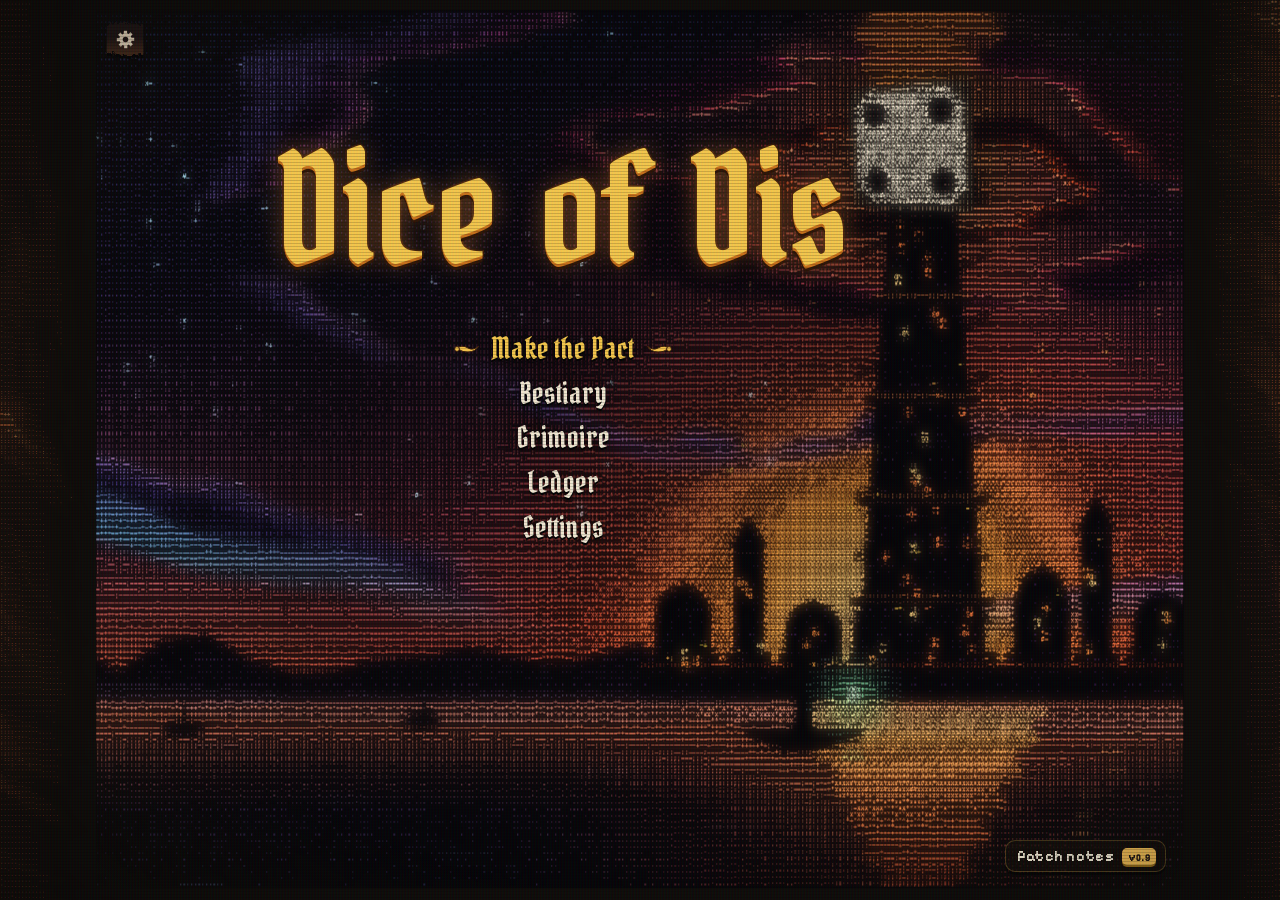
==== index.html @ bdfdaf33 "Dice of Dis 0.9.12" ====
<!doctype html>
<html lang="fr">
<head>
<meta charset="utf-8">
<meta name="viewport" content="width=device-width, initial-scale=1, viewport-fit=cover, user-scalable=no">
<title>Dice of Dis</title>
<link rel="stylesheet" href="fonts/fonts.css">
<script type="module" crossorigin>(function(){const t=document.createElement("link").relList;if(t&&t.supports&&t.supports("modulepreload"))return;for(const a of document.querySelectorAll('link[rel="modulepreload"]'))e(a);new MutationObserver(a=>{for(const i of a)if(i.type==="childList")for(const s of i.addedNodes)s.tagName==="LINK"&&s.rel==="modulepreload"&&e(s)}).observe(document,{childList:!0,subtree:!0});function o(a){const i={};return a.integrity&&(i.integrity=a.integrity),a.referrerPolicy&&(i.referrerPolicy=a.referrerPolicy),a.crossOrigin==="use-credentials"?i.credentials="include":a.crossOrigin==="anonymous"?i.credentials="omit":i.credentials="same-origin",i}function e(a){if(a.ep)return;a.ep=!0;const i=o(a);fetch(a.href,i)}})();const kWA={preteur:{circle:1,kind:"combat",unlock:{kills:{beel:1}},foe:{name:"Le Prêteur sur gages",short:"Le Prêteur",sub:"Il prête aux joueurs ruinés, à des taux d'enfer. Il n'a jamais perdu un client.",hp:150,intents:[{t:"atk",v:3,n:"Coup de registre"},{t:"steal",v:10,n:"Saisie"},{t:"atk",v:6,n:"Recouvrement"}],tint:[150,104,44],bar:{fill:"#e8b84e",glow:"rgba(232,184,78,.6)",deep:"#221606"},en:{name:"The Pawnbroker",short:"The Pawnbroker",sub:"He lends to ruined gamblers at hellish rates. He has never lost a client.",intents:["Ledger Slap","Repossession","Debt Collection"]}},taunts:{fr:{intro:["Signe ici. Et là. Et là aussi, avec ton âme.","Un petit prêt ? Les intérêts sont éternels."],idle:["*tourne les pages du registre*","Le temps, c'est de l'argent. Le tien, surtout.","Les intérêts courent. Toi, moins."],bust:["Défaut de paiement ! Délicieux.","J'inscris ça au registre. En rouge."],hit:["Mes lunettes !","Ça, je le note.","Frais de dossier !"],fear:["On peut rééchelonner !","Pas le registre !"],low:["Je t'efface ta dette ! Une partie !","Remise exceptionnelle… ?"],die:["Mon… solde…","Compte… clôturé…"],win:["Dette soldée. Âme saisie.","Un client de plus. Pour toujours."]},en:{intro:["Sign here. And here. And here too, with your soul.","A little loan? The interest is eternal."],idle:["*flips through the ledger*","Time is money. Yours, mostly.","The interest is running. You, less so."],bust:["Default! Delicious.","I'll put that in the ledger. In red."],hit:["My spectacles!","I'm writing that down.","Late fee!"],fear:["We can restructure!","Not the ledger!"],low:["I'll forgive your debt! Some of it!","Special discount…?"],die:["My… balance…","Account… closed…"],win:["Debt settled. Soul repossessed.","Another client. For life, and after."]}},beep:{f:300,type:"square",vol:.016},voice:{wave:"square",base:150,range:5,tract:1.04,len:.068,rate:.92,glide:.02,fall:.88,vol:.085,breath:.25,nasal:1.2,trem:[8,.18],room:.18,echo:.08}},fossoyeur:{circle:1,kind:"combat",unlock:{kills:{ghoul:5}},foe:{name:"Le Fossoyeur",sub:"Il creuse une tombe par joueur ruiné. Il a déjà pris tes mesures.",hp:165,intents:[{t:"atk",v:4,n:"Coup de pelle"},{t:"guard",v:22,n:"Creuse"},{t:"atk",v:7,n:"Mise en terre"}],tint:[120,80,40],bar:{fill:"#e8954a",glow:"rgba(232,149,74,.6)",deep:"#241406"},en:{name:"The Gravedigger",sub:"He digs one grave per ruined gambler. He has already taken your measurements.",intents:["Shovel Swing","Dig In","Burial"]}},taunts:{fr:{intro:["Le trou est prêt. Il est à ta taille.","*il te mesure du regard*","Encore un. J'ai les bras qui fatiguent."],idle:["*crac, crac, fait la pelle*","Je creuse en attendant. On gagnera du temps.","Six pieds. C'est la règle."],bust:["Hop, une pelletée de plus.","Tu creuses ta propre tombe. C'est gentil."],hit:["Aïe, mon dos !","Hé, j'ai d'autres tombes à finir !"],fear:["Pas la pelle !","Doucement, je suis syndiqué !"],low:["Je vais… m'allonger un peu…","Le trou… me tend les bras…"],die:["Rebouche… derrière moi…"],win:["Au fond. Bien droit.","Repose en paix. Ou pas."]},en:{intro:["The hole's ready. It's your size.","*he sizes you up*","Another one. My arms are getting tired."],idle:["*scrape, scrape, goes the shovel*","I'll dig while I wait. Saves us both time.","Six feet. That's the rule."],bust:["There we go, another shovelful.","Digging your own grave? How thoughtful."],hit:["Ow, my back!","Hey, I've got other graves to finish!"],fear:["Not the shovel!","Easy, I'm unionized!"],low:["I'll just… lie down a bit…","The hole… is calling me…"],die:["Fill it in… behind me…"],win:["Down you go. Nice and straight.","Rest in peace. Or don't."]}},beep:{f:110,type:"sawtooth",vol:.02},voice:{wave:"sawtooth",base:82,range:2,tract:.88,len:.11,rate:1.25,glide:.03,fall:.86,vol:.14,breath:.24,sub:.2,grit:1.4,room:.12}},bourreau:{circle:1,kind:"elite",unlock:{kills:{knight:2}},foe:{name:"Le Bourreau",sub:"Un seul coup, d'habitude. Pour toi, il fera une exception.",hp:277,punishBust:3,rule:"Chaque échec de ta part aiguise sa hache : +3 à tous ses coups.",intents:[{t:"atk",v:5,n:"Hache"},{t:"guard",v:30,n:"Aiguise"},{t:"atk",v:9,n:"Décapitation"}],tint:[150,40,30],bar:{fill:"#d6d0cc",glow:"rgba(214,208,204,.55)",deep:"#1e1214"},en:{name:"The Executioner",sub:"Just one stroke, usually. For you, he'll make an exception.",rule:"Every bust sharpens his axe: +3 to all his hits.",intents:["Axe","Whet","Beheading"]}},taunts:{fr:{intro:["Pose ta tête là. Ce ne sera pas long.","*il passe le pouce sur le fil de la hache*"],idle:["*il fait tourner sa hache*","La foule s'impatiente.","Rien de personnel. C'est le métier."],bust:["*shhhk… shhhk… il aiguise*","Merci. Elle coupait mal.","Encore une erreur. Encore un coup de pierre."],hit:["Hm.","J'ai connu des condamnés plus polis."],fear:["…!","La foule regarde. Je ne recule pas."],low:["Le billot… a l'air confortable…","Un dernier vœu ? Le mien ?"],die:["La foule… applaudit… ?"],win:["Suivant.","La tête, je la garde."]},en:{intro:["Put your head there. This won't take long.","*he runs a thumb along the edge of the axe*"],idle:["*he twirls his axe*","The crowd grows restless.","Nothing personal. It's the job."],bust:["*shhhk… shhhk… he whets the blade*","Thanks. It was getting dull.","Another mistake. Another stroke of the stone."],hit:["Hm.","I've had politer convicts."],fear:["…!","The crowd is watching. I don't back down."],low:["The block… looks comfortable…","A last wish? Mine?"],die:["Does the crowd… applaud…?"],win:["Next.","I'll keep the head."]}},beep:{f:80,type:"square",vol:.016},voice:{wave:"sawtooth",base:70,range:1,tract:.82,len:.12,rate:1.3,glide:.02,fall:.88,vol:.13,breath:.2,sub:.4,muffle:1100,grit:1.8,room:.2}},dame:{circle:1,kind:"boss",unlock:{kills:{beel:2}},foe:{name:"La Dame de pique",short:"La Dame",sub:"Elle connaissait le secret des trois cartes. Un joueur l'a fait mourir de peur pour l'avoir. Elle te le soufflera volontiers.",hp:560,whisper:!0,rule:"Avant chacun de tes tours, elle te souffle une face. Deux fois, elle dit vrai : ces dés marquent seuls. La troisième, elle ment : ni l'As ni le Cinq ne marquent plus seuls.",intents:[{t:"atk",v:3,n:"Coup d'éventail"},{t:"guard",v:22,n:"Révérence"},{t:"atk",v:5,n:"Main de la morte"},{t:"atk",v:8,n:"Pique !"}],tint:[110,90,150],bar:{fill:"#cbb8f0",glow:"rgba(203,184,240,.6)",deep:"#140c22"},en:{name:"The Queen of Spades",short:"The Queen",sub:"She knew the secret of the three cards. A gambler frightened her to death to get it. She'll gladly whisper it to you.",rule:"Before each of your turns, she whispers a face. Twice she tells the truth: those dice score alone. The third time she lies: neither Aces nor Fives score alone any more.",intents:["Fan Slap","Curtsy","Dead Woman's Hand","Spades!"]}},taunts:{fr:{intro:["Trois, sept, as. Tu veux le secret ? Approche…","*elle t'observe par-dessus son éventail*","Un joueur ? Charmant. Le dernier est mort fou."],idle:["*l'éventail s'ouvre, se referme*","*elle te fait un clin d'œil*","Il tremblait comme toi, le petit Hermann.","*la poudre de sa perruque tombe en neige*"],bust:["Oh. Tu m'as crue ?","On mise tout sur l'as… et c'est la dame qui sort.","Ruiné. Comme il se doit."],hit:["Mes dentelles !","Malappris !","On ne frappe pas une comtesse !"],fear:["Ce n'était pas dans le secret, ça !","Je… je te donne la troisième carte !"],low:["Il m'a fait peur, lui aussi… j'en suis morte…","La partie… n'est pas finie…"],die:["Trois… sept… dame…","*la carte retombe, face cachée*"],win:["*elle te fait un clin d'œil*","Ruiné. Je garde ton âme dans ma manche."]},en:{intro:["Three, seven, ace. Want the secret? Come closer…","*she watches you over her fan*","A gambler? Charming. The last one died mad."],idle:["*the fan opens, then closes*","*she winks at you*","He trembled just like you, little Hermann.","*powder snows down from her wig*"],bust:["Oh. You believed me?","You bet it all on the ace… and the queen turns up.","Ruined. As it should be."],hit:["My lace!","Ill-bred boor!","One does not strike a countess!"],fear:["That wasn't part of the secret!","I… I'll give you the third card!"],low:["He frightened me too… it killed me…","The game… isn't over…"],die:["Three… seven… queen…","*the card falls, face down*"],win:["*she winks at you*","Ruined. I'll keep your soul up my sleeve."]}},beep:{f:520,type:"triangle",vol:.018},voice:{wave:"triangle",base:205,range:6,tract:1.16,len:.1,rate:1.12,glide:.06,fall:.84,vol:.1,breath:.5,vib:[5.6,.03],room:.42,echo:.18}},corb_freux:{circle:1,kind:"member",foe:{member:!0,name:"Le Freux",short:"Freux",sub:"Il picore les yeux des pendus, un à un. Il a gardé les tiens pour la fin.",hp:40,intents:[{t:"atk",v:2,n:"Coup de bec"},{t:"atk",v:1,hits:3,n:"Picore"},{t:"guard",v:5,n:"Plumes hérissées"}],onAllyDeath:{rage:1},tint:[70,90,120],bar:{fill:"#8aa4c8",glow:"rgba(138,164,200,.6)",deep:"#0a0e18"},en:{name:"The Rook",short:"Rook",sub:"He pecks out the eyes of the hanged, one by one. He saved yours for last.",intents:["Peck","Pecking","Ruffled Feathers"]}},taunts:{fr:{intro:["*croa* Les yeux d'abord.","Un œil. Puis l'autre."],idle:["*penche la tête*","*tape du bec sur la pierre*"],bust:["*croasse de rire*"],hit:["Croâ !","Mes plumes !"],die:["Croa…"],win:["Les yeux d'abord."]},en:{intro:["*caw* The eyes first.","One eye. Then the other."],idle:["*tilts its head*","*taps its beak on the stone*"],bust:["*cackles*"],hit:["Caw!","My feathers!"],die:["Caw…"],win:["The eyes first."]}},beep:{f:420,type:"sawtooth",vol:.016},voice:{wave:"sawtooth",base:330,range:6,tract:1.2,len:.05,rate:1.4,glide:.08,fall:.7,vol:.07,breath:.25,grit:1.4,room:.25}},corb_grand:{circle:1,kind:"member",foe:{member:!0,name:"Le Grand Corbeau",short:"Corbeau",sub:"Le doyen de la volée, perché sur la croix d'un joueur. Quand il croasse, les autres frappent plus fort.",hp:52,intents:[{t:"rally",v:1,n:"Croassement"},{t:"atk",v:4,n:"Serres"},{t:"atk",v:3,n:"Œil pour œil"}],onAllyDeath:{rage:1},tint:[110,80,150],bar:{fill:"#b48ad8",glow:"rgba(180,138,216,.6)",deep:"#120a1c"},en:{name:"The Great Raven",short:"Raven",sub:"The elder of the flock, perched on a gambler's cross. When he caws, the others strike harder.",intents:["Caw","Talons","An Eye for an Eye"]}},taunts:{fr:{intro:["Jamais plus.","*croasse* Encore un joueur. Encore deux yeux."],idle:["*lisse ses plumes*","Jamais plus."],bust:["Jamais plus, joueur."],hit:["Jamais plus !","*hérisse ses plumes*"],fear:["*croasse, inquiet*"],low:["La volée… la volée…"],die:["Jamais… plus…"],win:["Jamais plus."]},en:{intro:["Nevermore.","*caws* Another gambler. Two more eyes."],idle:["*preens its feathers*","Nevermore."],bust:["Nevermore, gambler."],hit:["Nevermore!","*bristles*"],fear:["*caws, uneasy*"],low:["The flock… the flock…"],die:["Never… more…"],win:["Nevermore."]}},beep:{f:260,type:"sawtooth",vol:.018},voice:{wave:"sawtooth",base:180,range:4,tract:.95,len:.11,rate:.9,glide:.04,fall:.82,vol:.09,breath:.3,grit:1.2,room:.4,echo:.2}},corb_pie:{circle:1,kind:"member",foe:{member:!0,name:"La Pie voleuse",short:"Pie",sub:"Elle vole tout ce qui brille. Tes oboles brillent.",hp:32,intents:[{t:"steal",v:6,n:"Larcin"},{t:"atk",v:2,n:"Pique"},{t:"guard",v:4,n:"Envol"}],onAllyDeath:{rage:1},tint:[60,140,150],bar:{fill:"#6ad0d8",glow:"rgba(106,208,216,.6)",deep:"#06161a"},en:{name:"The Thieving Magpie",short:"Magpie",sub:"She steals anything that shines. Your obols shine.",intents:["Pilfer","Jab","Take Wing"]}},taunts:{fr:{intro:["Ça brille, ça brille !","*jacasse* Tes oboles, tes oboles !"],idle:["*fait cliqueter une obole dans son bec*"],bust:["*jacasse de joie*"],hit:["Ma pièce !","*jacasse*"],die:["…ça brillait…"],win:["Tout ce qui brille !"]},en:{intro:["Shiny, shiny!","*chatters* Your obols, your obols!"],idle:["*rattles an obol in her beak*"],bust:["*chatters with glee*"],hit:["My coin!","*chatters*"],die:["…it was so shiny…"],win:["Everything that shines!"]}},beep:{f:560,type:"square",vol:.014},voice:{wave:"square",base:420,range:9,tract:1.3,len:.04,rate:1.8,glide:.1,fall:.75,vol:.06,breath:.15,room:.2}},corbeaux:{circle:1,kind:"combat",foe:{name:"Les Corbeaux du gibet",short:"Corbeaux",sub:"La volée qui a mangé les yeux du Pendu. Elle a encore faim.",squad:["corb_freux","corb_grand","corb_pie"],rule:"Quand un corbeau tombe, les autres prennent +1 de force.",tint:[90,90,130],bar:{fill:"#b48ad8",glow:"rgba(180,138,216,.6)",deep:"#120a1c"},en:{name:"The Gallows Crows",short:"Crows",sub:"The flock that ate the Hanged Man's eyes. It is still hungry.",rule:"When a crow falls, the others gain +1 strength."}}},det_sonneur:{circle:1,kind:"member",foe:{member:!0,name:"Le Sonneur de glas",short:"Sonneur",sub:"Il sonne pour les joueurs qu'on enterre. Ils ne restent jamais longtemps sous terre.",hp:58,intents:[{t:"raise",n:"Glas"},{t:"guardall",v:5,n:"Bourdon"},{t:"atk",v:3,n:"Coup de battant"}],tint:[150,120,90],bar:{fill:"#c8a46a",glow:"rgba(200,164,106,.6)",deep:"#1a1208"},en:{name:"The Knell-Ringer",short:"Ringer",sub:"He tolls for the gamblers they bury. They never stay underground for long.",intents:["Knell","Drone","Clapper Blow"]}},taunts:{fr:{intro:["*dong…* Un de plus pour la terre.","Écoute. C'est pour toi qu'il sonne."],idle:["*le battant oscille*","Dong… dong…"],bust:["*sonne à toute volée*"],hit:["Ma cloche !","Le glas ne se tait pas !"],fear:["La corde… la corde casse…"],low:["Encore un coup… un dernier…"],die:["Le… dernier… glas…"],win:["Dong. Dong. Dong."]},en:{intro:["*dong…* One more for the earth.","Listen. It tolls for you."],idle:["*the clapper swings*","Dong… dong…"],bust:["*rings with all his might*"],hit:["My bell!","The knell won't be silenced!"],fear:["The rope… the rope is fraying…"],low:["One more toll… just one…"],die:["The… last… knell…"],win:["Dong. Dong. Dong."]}},beep:{f:140,type:"triangle",vol:.02},voice:{wave:"triangle",base:96,range:2,tract:.88,len:.14,rate:.85,glide:.02,fall:.9,vol:.12,breath:.25,room:.5,echo:.3}},det_joueur:{circle:1,kind:"member",foe:{member:!0,name:"Le Joueur déterré",short:"Déterré",sub:"Un squelette en haut-de-forme qui a misé sa tombe. Il l'a perdue aussi.",hp:30,rise:!0,intents:[{t:"atk",v:3,n:"Griffes d'os"},{t:"atk",v:1,hits:3,n:"Rafle"},{t:"guard",v:4,n:"Se recroqueville"}],tint:[190,180,150],bar:{fill:"#d8ccaa",glow:"rgba(216,204,170,.55)",deep:"#16130c"},en:{name:"The Unburied Gambler",short:"Unburied",sub:"A skeleton in a top hat who bet his grave. He lost that too.",intents:["Bone Claws","Sweep","Curls Up"]}},taunts:{fr:{intro:["*clac clac* Une dernière partie ?","J'avais une bonne main. J'ai encore les os."],idle:["*ses mâchoires claquent*"],bust:["*claque des dents, ravi*"],hit:["Mes côtes !","*os qui craquent*"],die:["*s'effondre en tas d'os*"],win:["Couche-toi. La terre est meuble."]},en:{intro:["*clack clack* One last game?","I had a good hand. I still have the bones."],idle:["*its jaw clacks*"],bust:["*chatters with glee*"],hit:["My ribs!","*bones crack*"],die:["*collapses into a heap of bones*"],win:["Lie down. The earth is soft."]}},beep:{f:330,type:"square",vol:.014},voice:{wave:"square",base:210,range:7,tract:1.15,len:.05,rate:1.3,glide:.05,fall:.8,vol:.065,breath:.2,grit:1.2,room:.3}},det_joueuse:{circle:1,kind:"member",foe:{member:!0,name:"La Joueuse déterrée",short:"Déterrée",sub:"Ses bagues ont tenu plus longtemps que sa chair. Elle joue encore avec.",hp:30,rise:!0,intents:[{t:"atk",v:2,n:"Gifle baguée"},{t:"guard",v:4,n:"Voile de deuil"},{t:"atk",v:4,n:"Étreinte"}],tint:[170,150,170],bar:{fill:"#c8b0c8",glow:"rgba(200,176,200,.55)",deep:"#160c16"},en:{name:"The Unburied Lady",short:"Unburied",sub:"Her rings outlasted her flesh. She still plays with them.",intents:["Ringed Slap","Mourning Veil","Embrace"]}},taunts:{fr:{intro:["Tu danses ? Moi, je ne m'arrête plus.","*ses bagues tintent sur ses phalanges*"],idle:["*fait tourner une bague sur un doigt d'os*"],bust:["*rit en silence*"],hit:["Ma robe !","*cliquetis d'os*"],die:["*ses bagues roulent dans la boue*"],win:["Reste. On sera bien, sous terre."]},en:{intro:["Care to dance? I never stop now.","*her rings jingle on her knuckles*"],idle:["*spins a ring on a finger bone*"],bust:["*laughs without a sound*"],hit:["My dress!","*bones rattle*"],die:["*her rings roll into the mud*"],win:["Stay. It's nice, underground."]}},beep:{f:460,type:"triangle",vol:.014},voice:{wave:"triangle",base:300,range:7,tract:1.25,len:.06,rate:1.15,glide:.06,fall:.82,vol:.07,breath:.4,room:.35}},deterres:{circle:1,kind:"combat",foe:{name:"Le Sonneur et les Déterrés",short:"Déterrés",sub:"Le sonneur de la chapelle, et deux joueurs ruinés qu'il ne laisse pas dormir.",squad:["det_joueur","det_sonneur","det_joueuse"],rule:"Glas : quand le Sonneur sonne, les Déterrés tombés se relèvent avec la moitié de leur vie. Abats le Sonneur d'abord.",tint:[150,130,100],bar:{fill:"#c8a46a",glow:"rgba(200,164,106,.6)",deep:"#1a1208"},en:{name:"The Ringer and the Unburied",short:"Unburied",sub:"The chapel's bell-ringer, and two ruined gamblers he won't let sleep.",rule:"Knell: when the Ringer tolls, fallen Unburied rise again with half their life. Take down the Ringer first."}}},pl_ainee:{circle:1,kind:"member",foe:{member:!0,name:"L'Aînée",short:"Aînée",sub:"Elle porte la lanterne qui guide les noyés. Elle ne guide plus que vers le fond.",hp:44,intents:[{t:"atk",v:2,choir:!0,n:"Complainte"},{t:"guardall",v:4,n:"Linceul"},{t:"atk",v:4,n:"Lanterne noyée"}],onAllyDeath:{rage:1,heal:.3},tint:[120,170,200],bar:{fill:"#8ac8e8",glow:"rgba(138,200,232,.6)",deep:"#06121a"},en:{name:"The Eldest",short:"Eldest",sub:"She carries the lantern that guides the drowned. Now it only guides them down.",intents:["Lament","Shroud","Drowned Lantern"]}},taunts:{fr:{intro:["Pleurez avec nous, mes sœurs.","*sa lanterne vacille sous l'eau*"],idle:["*fredonne une berceuse noyée*"],bust:["*un sanglot qui ressemble à un rire*"],hit:["Ma lanterne !","*un cri sous l'eau*"],fear:["Mes sœurs… restez…"],die:["La lumière… s'éteint…"],win:["Viens au fond. Il fait doux."]},en:{intro:["Weep with us, my sisters.","*her lantern flickers underwater*"],idle:["*hums a drowned lullaby*"],bust:["*a sob that sounds like laughter*"],hit:["My lantern!","*a scream underwater*"],fear:["My sisters… stay…"],die:["The light… goes out…"],win:["Come down. It's gentle there."]}},beep:{f:380,type:"sine",vol:.016},voice:{wave:"sine",base:230,range:6,tract:1.15,len:.12,rate:.9,glide:.08,fall:.86,vol:.09,breath:.45,vib:[5,.04],room:.5,echo:.3}},pl_muette:{circle:1,kind:"member",foe:{member:!0,name:"La Muette",short:"Muette",sub:"On lui a cousu la bouche pour qu'elle cesse de pleurer. Ses larmes ont trouvé un autre chemin.",hp:40,intents:[{t:"atk",v:2,choir:!0,n:"Complainte"},{t:"heal",v:8,n:"Larmes"},{t:"atk",v:3,n:"Fil de larmes"}],onAllyDeath:{rage:1,heal:.3},tint:[150,150,190],bar:{fill:"#a8a8e0",glow:"rgba(168,168,224,.6)",deep:"#0a0a1a"},en:{name:"The Mute",short:"Mute",sub:"They sewed her mouth shut so she would stop weeping. Her tears found another way.",intents:["Lament","Tears","Thread of Tears"]}},taunts:{fr:{intro:["*mmh… mmh…*","*ses larmes coulent le long des fils*"],idle:["*tire sur les fils de sa bouche*"],bust:["*hoche la tête, lentement*"],hit:["*un gémissement étouffé*"],die:["*les fils se défont*"],win:["*un sourire, enfin*"]},en:{intro:["*mmh… mmh…*","*her tears run down the stitches*"],idle:["*tugs at the stitches on her mouth*"],bust:["*nods, slowly*"],hit:["*a muffled moan*"],die:["*the stitches come undone*"],win:["*a smile, at last*"]}},beep:{f:300,type:"sine",vol:.012},voice:{wave:"sine",base:190,range:3,tract:.9,len:.14,rate:.8,glide:.04,fall:.9,vol:.07,breath:.6,muffle:700,room:.45,echo:.25}},pl_petite:{circle:1,kind:"member",foe:{member:!0,name:"La Petite",short:"Petite",sub:"La plus jeune. Elle serre contre elle le dé de son père, celui qui les a toutes noyées.",hp:34,intents:[{t:"atk",v:2,choir:!0,n:"Complainte"},{t:"atk",v:2,n:"Caprice"},{t:"rally",v:1,n:"Sanglots"}],onAllyDeath:{rage:1,heal:.3},tint:[190,160,170],bar:{fill:"#e8b8c8",glow:"rgba(232,184,200,.6)",deep:"#1a0c10"},en:{name:"The Little One",short:"Little",sub:"The youngest. She clutches her father's die, the one that drowned them all.",intents:["Lament","Tantrum","Sobs"]}},taunts:{fr:{intro:["Tu as vu mon papa ? Il jouait aux dés.","*serre son dé contre elle*"],idle:["*renifle*","*chantonne une comptine*"],bust:["*rit comme une enfant*"],hit:["Aïe !","Méchant !"],fear:["Je veux mes sœurs…"],die:["Papa… ?"],win:["Tu restes jouer avec nous ?"]},en:{intro:["Have you seen my papa? He played dice.","*clutches her die*"],idle:["*sniffles*","*hums a nursery rhyme*"],bust:["*laughs like a child*"],hit:["Ow!","Meanie!"],fear:["I want my sisters…"],die:["Papa…?"],win:["Will you stay and play with us?"]}},beep:{f:620,type:"sine",vol:.014},voice:{wave:"sine",base:380,range:10,tract:1.35,len:.07,rate:1.1,glide:.1,fall:.8,vol:.075,breath:.35,room:.45,echo:.25}},pleureuses:{circle:1,kind:"combat",foe:{name:"Les Pleureuses",short:"Pleureuses",sub:"Trois sœurs noyées par la dette de leur père. Elles pleurent tous ceux qui passent, et les retiennent.",squad:["pl_ainee","pl_muette","pl_petite"],rule:"Complainte : elles frappent d'autant plus fort qu'elles sont nombreuses. Larmes : quand une sœur tombe, les autres se soignent de 30 % et prennent +1 de force.",tint:[130,160,200],bar:{fill:"#8ac8e8",glow:"rgba(138,200,232,.6)",deep:"#06121a"},en:{name:"The Weepers",short:"Weepers",sub:"Three sisters drowned by their father's debt. They weep for all who pass, and keep them.",rule:"Lament: the more of them stand, the harder they strike. Tears: when a sister falls, the others heal 30% and gain +1 strength."}}},tb_baron:{circle:1,kind:"member",foe:{member:!0,name:"Le Baron ruiné",short:"Baron",sub:"Il a misé son château, son titre, sa femme. Il lui reste son monocle et sa montre arrêtée.",hp:42,bets:!0,intents:[{t:"atk",v:4,n:"Canne à pommeau"},{t:"guard",v:5,n:"Morgue"},{t:"atk",v:3,n:"Soufflet"}],tint:[200,170,110],bar:{fill:"#e0c070",glow:"rgba(224,192,112,.6)",deep:"#1a1406"},en:{name:"The Ruined Baron",short:"Baron",sub:"He bet his castle, his title, his wife. He has his monocle left, and his stopped watch.",intents:["Knobbed Cane","Disdain","Slap"]}},taunts:{fr:{intro:["Messieurs, faites vos jeux. Et toi aussi, manant.","Je mise sur… *ajuste son monocle*"],idle:["*remonte une montre qui ne marche plus*"],bust:["Ha ! La roture perd toujours."],hit:["Mon monocle !","Insolent !"],fear:["Je… je suis solvable !"],die:["Ma… dernière… mise…"],win:["La maison, c'est moi."]},en:{intro:["Gentlemen, place your bets. You too, peasant.","I bet on… *adjusts his monocle*"],idle:["*winds a watch that no longer works*"],bust:["Ha! Commoners always lose."],hit:["My monocle!","Insolent!"],fear:["I… I am solvent!"],die:["My… last… bet…"],win:["I am the house."]}},beep:{f:200,type:"sawtooth",vol:.016},voice:{wave:"sawtooth",base:135,range:6,tract:1.05,len:.09,rate:1,glide:.04,fall:.85,vol:.09,breath:.25,room:.35,echo:.15}},tb_veuve:{circle:1,kind:"member",foe:{member:!0,name:"La Veuve noire",short:"Veuve",sub:"Elle a enterré trois maris et leur fortune. Elle joue avec leurs alliances.",hp:40,bets:!0,intents:[{t:"steal",v:6,n:"Rafle les mises"},{t:"atk",v:3,n:"Aiguille de chapeau"},{t:"guard",v:4,n:"Éventail"}],tint:[140,90,150],bar:{fill:"#b07ac8",glow:"rgba(176,122,200,.6)",deep:"#140818"},en:{name:"The Black Widow",short:"Widow",sub:"She buried three husbands and their fortunes. She plays with their wedding rings.",intents:["Sweeps the Pot","Hatpin","Fan"]}},taunts:{fr:{intro:["Encore un joueur. Encore une alliance pour ma collection.","*bat les cartes d'une main gantée*"],idle:["*fait tinter trois alliances*"],bust:["Quel dommage. Pour toi."],hit:["Mon voile !","Goujat !"],die:["Enterrez-moi… avec mes gains…"],win:["Je porterai ton deuil. Une heure."]},en:{intro:["Another gambler. Another ring for my collection.","*shuffles with a gloved hand*"],idle:["*jingles three wedding rings*"],bust:["What a pity. For you."],hit:["My veil!","Cad!"],die:["Bury me… with my winnings…"],win:["I shall mourn you. For an hour."]}},beep:{f:420,type:"triangle",vol:.015},voice:{wave:"triangle",base:220,range:5,tract:1.1,len:.1,rate:.95,glide:.05,fall:.85,vol:.085,breath:.4,room:.3,echo:.12}},tb_gamin:{circle:1,kind:"member",foe:{member:!0,name:"Le Gamin des tripots",short:"Gamin",sub:"Il a joué sa première partie à neuf ans. Et sa dernière à seize.",hp:34,bets:!0,intents:[{t:"atk",v:2,n:"Coup en douce"},{t:"atk",v:1,hits:2,n:"Croc-en-jambe"},{t:"rally",v:1,n:"Double ou rien !"}],tint:[180,130,90],bar:{fill:"#e09a5a",glow:"rgba(224,154,90,.6)",deep:"#1a0e06"},en:{name:"The Gutter Kid",short:"Kid",sub:"He played his first game at nine. And his last at sixteen.",intents:["Cheap Shot","Trip","Double or Nothing!"]}},taunts:{fr:{intro:["Double ou rien, l'ancien ?","*fait rouler un dé sur ses phalanges*"],idle:["*siffle*","*retourne ses poches vides*"],bust:["Ha ! T'es nul !"],hit:["Hé !","Triche !"],fear:["J'ai rien ! J'ai rien, j'te dis !"],die:["J'avais… la main…"],win:["Facile."]},en:{intro:["Double or nothing, old man?","*rolls a die across his knuckles*"],idle:["*whistles*","*turns out his empty pockets*"],bust:["Ha! You suck!"],hit:["Hey!","Cheater!"],fear:["I got nothing! Nothing, I swear!"],die:["I had… the hand…"],win:["Easy."]}},beep:{f:520,type:"square",vol:.014},voice:{wave:"square",base:260,range:9,tract:1.25,len:.05,rate:1.4,glide:.08,fall:.8,vol:.065,breath:.15,room:.25}},tablee:{circle:1,kind:"combat",foe:{name:"La Tablée des Ruinés",short:"Tablée",sub:"Trois joueurs morts qui jouent encore leur dernière partie, entre les tombes. Ils t'ont gardé une place.",squad:["tb_baron","tb_veuve","tb_gamin"],rule:"Mise : avant chacun de tes tours, chacun mise sur une face. Encaisse avec sa face : il perd sa mise et passe son tour. Sinon il gagne : +1 de force.",tint:[180,140,100],bar:{fill:"#e0c070",glow:"rgba(224,192,112,.6)",deep:"#1a1406"},en:{name:"The Table of the Ruined",short:"Table",sub:"Three dead gamblers still playing their last game among the graves. They saved you a seat.",rule:"Bet: before each of your turns, each one bets on a face. Bank with his face: he loses his bet and skips his turn. Otherwise he wins: +1 strength."}}}},uWA={cupidon:{circle:2,kind:"combat",unlock:{kills:{minos:1}},foe:{name:"Le Cupidon déchu",sub:"Ses flèches rendaient amoureux. Depuis sa chute, elles rendent malade.",hp:201,intents:[{t:"atk",v:3,n:"Flèche"},{t:"atk",v:4,venom:2,n:"Flèche empoisonnée"},{t:"atk",v:6,n:"Coup d'aile"}],tint:[150,120,140],bar:{fill:"#e0a8c4",glow:"rgba(224,168,196,.6)",deep:"#24141e"},en:{name:"The Fallen Cupid",sub:"His arrows used to make you fall in love. Since his fall, they just make you sick.",intents:["Arrow","Poisoned Arrow","Wing Slap"]}},taunts:{fr:{intro:["Encore un cœur à percer. Quelle corvée.","L'amour ? J'ai arrêté. Maintenant, je vise."],idle:["*bâille et bande son arc*","Dépêche. J'ai d'autres cœurs à crever."],bust:["Raté. Comme toutes tes histoires d'amour.","Ha. Je vise mieux que ça, ivre mort."],hit:["Aïe ! Mes plumes !","Hé, je suis un ange ! Enfin… j'étais."],fear:["Pas l'auréole !","Je suis un symbole ! On ne frappe pas un symbole !"],low:["D'accord, d'accord… je te trouve quelqu'un.","Une flèche gratuite, et on oublie ?"],die:["Enfin… la retraite…"],win:["Touché. En plein cœur. Comme d'habitude."]},en:{intro:["Another heart to pierce. What a chore.","Love? I quit. Now I just aim."],idle:["*yawns and draws his bow*","Hurry up. I've got other hearts to burst."],bust:["Missed. Like all your love affairs.","Ha. I aim better than that blind drunk."],hit:["Ow! My feathers!","Hey, I'm an angel! Well… I was."],fear:["Not the halo!","I'm a symbol! You can't hit a symbol!"],low:["Fine, fine… I'll find you someone.","One free arrow and we call it even?"],die:["Retirement… at last…"],win:["Bullseye. Right in the heart. As usual."]}},beep:{f:520,type:"triangle",vol:.026},voice:{wave:"triangle",base:236,range:3,tract:1.2,len:.085,rate:1.12,glide:.04,fall:.82,vol:.17,breath:.22,nasal:.6,grit:1.3,room:.16}},tourbillon:{circle:2,kind:"combat",unlock:{kills:{sirene:4}},foe:{name:"Le Tourbillon d'âmes",sub:"Mille amants emportés par le vent. Ils tournent ensemble, et il reste de la place.",hp:218,intents:[{t:"atk",v:3,wild:!0,n:"Rafale"},{t:"guard",v:24,n:"Tournoie"},{t:"atk",v:8,wild:!0,n:"Emporte"}],tint:[130,110,190],bar:{fill:"#a8b4ff",glow:"rgba(168,180,255,.6)",deep:"#12142e"},en:{name:"The Soul Whirlwind",sub:"A thousand lovers swept up by the wind. They spin together, and there's room for one more.",intents:["Gust","Spin","Carry Off"]}},taunts:{fr:{intro:["*mille voix hurlent en même temps*","Viens tourner avec nous. On ne s'arrête jamais."],idle:["*hoooouuuu…*","On tourne, on tourne… tu as le vertige ?"],bust:["Ha ! Il perd pied !","Le vent tourne. Contre toi."],hit:["*un visage se disperse en hurlant*","Aïe ! Aïe ! Aïe ! Aïe !"],fear:["Ne nous sépare pas !"],low:["On s'essouffle…","Le vent… retombe…"],die:["Enfin… immobiles…"],win:["Un de plus dans la ronde !"]},en:{intro:["*a thousand voices howl at once*","Come spin with us. We never stop."],idle:["*hoooooo…*","Round and round… feeling dizzy yet?"],bust:["Ha! He's losing his footing!","The wind has turned. Against you."],hit:["*a face scatters, screaming*","Ow! Ow! Ow! Ow!"],fear:["Don't tear us apart!"],low:["We're running out of breath…","The wind… is dying down…"],die:["Still… at last…"],win:["One more for the merry-go-round!"]}},beep:{f:260,type:"sine",vol:.03},voice:{wave:"sawtooth",base:150,range:5,tract:1.04,len:.11,rate:1.15,glide:.09,fall:.86,vol:.085,breath:.6,tone:.55,heads:[4.9,-7.1,12.3],vib:[5.5,.03],room:.3,echo:.22}},cleopatre:{circle:2,kind:"elite",unlock:{kills:{amants:2}},foe:{name:"Cléopâtre",sub:"Reine du Nil. Son dernier amant avait des écailles.",hp:441,rule:"L'aspic : chacun de ses coups t'empoisonne.",intents:[{t:"atk",v:4,venom:2,n:"Morsure de l'aspic"},{t:"guard",v:28,n:"Voile d'or"},{t:"atk",v:7,venom:2,n:"Baiser d'Égypte"}],tint:[60,150,140],bar:{fill:"#4ad8c8",glow:"rgba(74,216,200,.6)",deep:"#06221e"},en:{name:"Cleopatra",sub:"Queen of the Nile. Her last lover had scales.",rule:"The asp: each of her hits poisons you.",intents:["Asp Bite","Golden Veil","Kiss of Egypt"]}},taunts:{fr:{intro:["César, Antoine… et maintenant toi ? Je descends bien bas.","À genoux. Les reines ne regardent pas en bas."],idle:["*l'aspic siffle à son oreille*","Rome a attendu. Tu peux attendre."],bust:["Ha. Même Antoine perdait avec plus d'élégance.","Mon serpent rit. Ça ne lui arrive jamais."],hit:["Insolent ! J'ai fait exécuter pour moins que ça.","Mon khôl !"],fear:["Je suis une reine !","Pas le nez ! Il a changé la face du monde !"],low:["Aspic… mon chéri… c'est le moment.","Une reine ne se rend pas. Elle s'empoisonne."],die:["L'Égypte… s'éteint…"],win:["Qu'on l'embaume. Il fera une jolie momie."]},en:{intro:["Caesar, Antony… and now you? I've really lowered my standards.","Kneel. Queens don't look down."],idle:["*the asp hisses in her ear*","Rome waited. So can you."],bust:["Ha. Even Antony lost with more grace.","My snake is laughing. It never laughs."],hit:["Insolent! I've had men executed for less.","My eyeliner!"],fear:["I am a queen!","Not the nose! It changed the course of history!"],low:["Asp… darling… now's the time.","A queen doesn't surrender. She poisons herself."],die:["Egypt… fades…"],win:["Embalm him. He'll make a lovely mummy."]}},beep:{f:380,type:"triangle",vol:.028},voice:{wave:"triangle",base:192,range:4,tract:1.1,len:.105,rate:1.22,glide:.06,fall:.86,vol:.175,breath:.32,vib:[4.5,.016],room:.32}},semiramis:{circle:2,kind:"boss",unlock:{kills:{minos:2}},foe:{name:"Sémiramis",sub:"Impératrice de Babylone. Elle fit licite ce qui lui plaisait, et il lui plaît de te voir perdre.",hp:336,banFav:!0,rule:"Ce qu'elle désire devient loi : chaque tour, elle interdit ta figure préférée (As, Cinq ou Brelan).",intents:[{t:"atk",v:5,n:"Décret"},{t:"rage",v:2,n:"Caprice"},{t:"atk",v:4,n:"Sceptre"},{t:"atk",v:9,n:"Loi du désir"}],tint:[70,90,190],bar:{fill:"#5a8cff",glow:"rgba(90,140,255,.65)",deep:"#0a1430"},en:{name:"Semiramis",sub:"Empress of Babylon. She made lawful whatever pleased her, and it pleases her to watch you lose.",rule:"Her desire is law: each turn, she bans your favourite hand (Aces, Fives or Three of a Kind).",intents:["Decree","Whim","Sceptre","Law of Desire"]}},taunts:{fr:{intro:["Ici, ce qui me plaît est loi. Et tu ne me plais pas.","Prosterne-toi. C'est un décret."],idle:["J'ai interdit l'attente. Dépêche-toi.","*elle griffonne une loi sur sa tablette*"],bust:["Perdre est désormais obligatoire. Tu obéis bien.","Je viens de rendre ça illégal. Trop tard."],hit:["Lèse-majesté !","Frapper une impératrice ? Je l'interdis."],fear:["J'abolis ce dé !","Gardes ! Ah… morts depuis quatre mille ans."],low:["Nouveau décret : je gagne.","Qu'on change la loi ! Vite !"],die:["Babylone… tombe… encore…"],win:["Qu'on grave son nom. Tout petit. En bas."]},en:{intro:["Here, whatever pleases me is law. And you don't please me.","Bow down. That's a decree."],idle:["I've outlawed waiting. Hurry up.","*she scribbles a law on her tablet*"],bust:["Losing is now mandatory. You obey so well.","I just made that illegal. Too late."],hit:["High treason!","Striking an empress? I forbid it."],fear:["I abolish that die!","Guards! Ah… dead for four thousand years."],low:["New decree: I win.","Change the law! Quickly!"],die:["Babylon… falls… again…"],win:["Carve his name. Very small. At the bottom."]}},beep:{f:160,type:"square",vol:.018},voice:{wave:"sawtooth",base:156,range:3,tract:1.05,len:.12,rate:1.3,glide:.045,fall:.88,vol:.12,breath:.16,sub:.12,vib:[4.2,.012],room:.42,echo:.12}}},RWA={rat:{circle:3,kind:"combat",unlock:{kills:{cerbere:1}},foe:{name:"Le Rat de fange",sub:"Il a tout rongé : le grain, les cordes, les os. Il garde les dés pour le dessert.",hp:190,intents:[{t:"atk",v:3,n:"Morsure"},{t:"eat",v:2,n:"Grignote un dé"},{t:"atk",v:5,n:"Rongement"}],tint:[110,105,55],bar:{fill:"#a8b060",glow:"rgba(168,176,96,.6)",deep:"#1a1c0a"},en:{name:"The Mire Rat",sub:"He's gnawed through everything: grain, rope, bones. He's saving the dice for dessert.",intents:["Bite","Nibbles a Die","Gnawing"]}},taunts:{fr:{intro:["*couic* Un dé tout frais !","Tes dés sentent le fromage."],idle:["*grignote, grignote*","Tu vas les finir, ces dés ?","*ses moustaches frémissent*"],bust:["Couic couic ! Les miettes sont pour moi.","Raté. Je ronge les restes."],hit:["COUIC !","Ma queue !"],fear:["*il cherche un trou*","Pas le balai !"],low:["Je retourne à l'égout… promis…","Laisse-moi au moins le dé…"],die:["*couic…*"],win:["Il reste de la moelle. Couic."]},en:{intro:["*squeak* A fresh die!","Your dice smell like cheese."],idle:["*nibble, nibble*","You gonna finish those dice?","*whiskers twitching*"],bust:["Squeak squeak! The crumbs are mine.","Missed. I'll gnaw the leftovers."],hit:["SQUEAK!","My tail!"],fear:["*looks for a hole*","Not the broom!"],low:["Back to the sewer… I promise…","At least let me keep the die…"],die:["*squeak…*"],win:["Still some marrow in there. Squeak."]}},beep:{f:420,type:"square",vol:.016},voice:{wave:"square",base:262,range:7,tract:1.13,len:.05,rate:.85,glide:.01,fall:.93,vol:.075,breath:.2,nasal:1.1,trem:[27,.35],room:.1}},ivrogne:{circle:3,kind:"combat",unlock:{kills:{porc:4}},foe:{name:"L'Ivrogne",sub:"Il a bu pour oublier. Il a oublié pourquoi, alors il continue.",hp:207,intents:[{t:"atk",v:4,wild:!0,n:"Coup de bouteille"},{t:"guard",v:20,n:"Cuve"},{t:"atk",v:7,wild:!0,n:"Chute"}],tint:[150,50,70],bar:{fill:"#c04a6e",glow:"rgba(192,74,110,.6)",deep:"#2a0a16"},en:{name:"The Drunkard",sub:"He drank to forget. He forgot why, so he keeps going.",intents:["Bottle Swing","Sleeps It Off","Tumble"]}},taunts:{fr:{intro:["T'es mon meilleur ami, toi. *hic*","Qui c'est qui paie la tournée ? Toi."],idle:["*hic*","Le sol bouge. C'est pas moi.","Encore une goutte… juste une…"],bust:["Ha ! Toi aussi, t'as la main qui tremble !","À ta santé. Enfin, ce qu'il en reste."],hit:["Hé ! J'avais pas fini mon verre !","Ça, ça dessoûle."],fear:["Je… je vois trois toi. C'est mauvais."],low:["Un dernier pour la route…","Je m'allonge deux minutes…"],die:["Patron… l'addition…"],win:["Santé ! *hic*"]},en:{intro:["You're my best friend, you are. *hic*","Who's buying the next round? You."],idle:["*hic*","The floor's moving. Not me.","One more drop… just one…"],bust:["Ha! Your hands are shaking too!","Cheers. To what's left of you."],hit:["Hey! I hadn't finished my drink!","Well, that's sobering."],fear:["I… I see three of you. That's bad."],low:["One for the road…","I'll just lie down a minute…"],die:["Barkeep… my tab…"],win:["Cheers! *hic*"]}},beep:{f:160,type:"triangle",vol:.03},voice:{wave:"sawtooth",base:104,range:5,tract:.94,len:.11,rate:1.25,glide:.09,fall:.82,vol:.15,breath:.2,vib:[3,.045],muffle:1400,room:.15}},ogre:{circle:3,kind:"elite",unlock:{kills:{ciacco:2}},foe:{name:"L'Ogre",sub:"Il a mangé ses voisins, puis son village. Il n'a jamais oublié sa serviette.",hp:262,rule:"Chaque coup qu'il porte lui fait avaler un de tes dés pour le tour suivant.",intents:[{t:"eat",v:5,n:"Happe"},{t:"grow",v:30,n:"Festin"},{t:"eat",v:8,n:"Engloutit"}],tint:[120,130,50],bar:{fill:"#a0b850",glow:"rgba(160,184,80,.6)",deep:"#182008"},en:{name:"The Ogre",sub:"He ate his neighbours, then his village. He never once forgot his napkin.",rule:"Every hit he lands swallows one of your dice for the next turn.",intents:["Snatch","Feast","Gulp"]}},taunts:{fr:{intro:["*il noue sa serviette* À table.","Petit, tendre, bien osseux. Parfait."],idle:["*il aiguise sa fourchette*","Ça manque de sel, toi.","*son ventre gronde comme un orage*"],bust:["Ho ho ! L'entrée se sert toute seule.","Rate encore. Ça attendrit la viande."],hit:["Grmph ! Pas pendant le repas !","Tu as taché ma serviette."],fear:["Hé ! On ne frappe pas le cuisinier !"],low:["Je… je saute le dessert…","Un dernier morceau… rien qu'un…"],die:["Le repas… est… terminé…"],win:["*il s'essuie la bouche* Délicieux."]},en:{intro:["*ties his napkin* Dinner time.","Small, tender, nice and bony. Perfect."],idle:["*sharpens his fork*","You could use more salt.","*his belly rumbles like thunder*"],bust:["Ho ho! The starter serves itself.","Miss again. It tenderizes the meat."],hit:["Grmph! Not during dinner!","You stained my napkin."],fear:["Hey! Don't hit the cook!"],low:["I… I'll skip dessert…","One last bite… just one…"],die:["Dinner… is… over…"],win:["*wipes his mouth* Delicious."]}},beep:{f:80,type:"sawtooth",vol:.022},voice:{wave:"sawtooth",base:70,range:2,tract:.8,len:.11,rate:1.2,glide:.03,fall:.86,vol:.11,breath:.18,sub:.45,grit:1.8,muffle:1100,room:.25}},gueule:{circle:3,kind:"boss",unlock:{kills:{cerbere:2}},foe:{name:"La Gueule de la Fange",short:"La Gueule",sub:"Le lac a toujours eu faim. Un jour, il s'est fait une bouche.",hp:167,rule:"Elle avale tout : à chaque tour, un de tes dés s'enfonce dans la boue.",eatEvery:!0,intents:[{t:"atk",v:4,n:"Succion"},{t:"guard",v:16,n:"S'enfonce"},{t:"atk",v:3,n:"Rot"},{t:"atk",v:7,n:"Engloutissement"}],tint:[120,95,45],bar:{fill:"#c8b060",glow:"rgba(200,176,96,.65)",deep:"#221c08"},en:{name:"The Maw of the Mire",short:"The Maw",sub:"The lake was always hungry. One day, it grew a mouth.",rule:"She swallows everything: each turn, one of your dice sinks into the mud.",intents:["Suction","Sinks","Belch","Engulf"]}},taunts:{fr:{intro:["*la boue s'ouvre en deux* AAAAHHHM.","Tout finit dans la fange. Toi aussi."],idle:["*glouglou d'abîme*","*ses yeux te suivent, l'un après l'autre*","Approche. La boue est tiède."],bust:["*rot immense*","Tu t'enfonces. Je le sens d'ici."],hit:["GLLRRR !","*la boue frémit de rage*"],fear:["*ses yeux rentrent dans leurs tiges*"],low:["La fange… me reprend…","*elle s'enfonce à moitié*"],die:["*un dernier blop*"],win:["*sluuuurp*"]},en:{intro:["*the mud splits open* AAAAHHHM.","Everything ends in the mire. You too."],idle:["*a gurgle from the deep*","*her eyes follow you, one after another*","Come closer. The mud is warm."],bust:["*colossal belch*","You're sinking. I can feel it from here."],hit:["GLLRRR!","*the mud quivers with rage*"],fear:["*her eyes retract into their stalks*"],low:["The mire… takes me back…","*she sinks halfway down*"],die:["*one last blop*"],win:["*sluuuurp*"]}},beep:{f:70,type:"sawtooth",vol:.02},voice:{wave:"sawtooth",base:62,range:3,tract:.78,len:.12,rate:1.3,glide:.05,fall:.84,vol:.08,breath:.35,heads:[-7],sub:.4,grit:2.2,trem:[13,.5],muffle:1e3,room:.3,echo:.2}}},Jw=(A,t,o)=>({circle:4,kind:"member",foe:{member:!0,...A},taunts:t,voice:o}),Ry=(A,t,o,e)=>({circle:4,kind:A,foe:t,taunts:o,voice:e}),qWA={bandit:Ry("combat",{name:"Le Bandit manchot",short:"Le Bandit",sub:"Une machine à sous qui s'est arraché un bras pour avoir les mains libres. L'autre, il le tire sur toi.",hp:150,reels:[{t:"atk",v:4,n:"Cerises"},{t:"atk",v:9,n:"Triple sept"},{t:"guard",v:12,n:"Cloches"},{t:"steal",v:14,n:"Jackpot"}],intents:[{t:"atk",v:4,n:"Cerises"},{t:"atk",v:9,n:"Triple sept"},{t:"guard",v:12,n:"Cloches"}],rule:"Ses rouleaux tournent à chaque tour : son intention tombe au hasard (Cerises, Triple sept, Cloches ou Jackpot).",tint:[220,60,60],bar:{fill:"#ff5a4a",glow:"rgba(255,90,74,.6)",deep:"#2a0806"},en:{name:"The One-Armed Bandit",short:"The Bandit",sub:"A slot machine that tore off an arm to free up its hands. It pulls the other one on you.",reels:["Cherries","Triple Seven","Bells","Jackpot"],intents:["Cherries","Triple Seven","Bells"],rule:"His reels spin every turn: his intent lands at random (Cherries, Triple Seven, Bells or Jackpot)."}},{fr:{intro:["*tchik-tchik-tchik* Tire-moi le bras !","Mise minimum : ton âme."],hit:["Tilt !","Mes rouleaux !"],bust:["Perdu ! Rejoue !","*ding ding ding*"],die:["Hors… service…"],idle:["*clignote*","*les rouleaux tournent dans le vide*"]},en:{intro:["*chk-chk-chk* Pull my arm!","Minimum bet: your soul."],hit:["Tilt!","My reels!"],bust:["You lose! Play again!","*ding ding ding*"],die:["Out… of… order…"],idle:["*blinks*","*the reels spin idly*"]}},{wave:"square",base:240,range:10,tract:1.1,len:.05,rate:1.25,glide:.06,fall:.8,vol:.07,breath:.05,room:.2,echo:.1}),croupier:Ry("combat",{name:"Le Croupier à quatre bras",short:"Le Croupier",sub:"Quatre bras, un sourire, et un râteau. Il ramasse tout ce qui reste sur la table. Toi compris.",hp:165,intents:[{t:"atk",v:1,hits:4,n:"Quatre mains"},{t:"guard",v:11,n:"Rien ne va plus"},{t:"atk",v:6,n:"Coup de râteau"}],tint:[200,50,40],bar:{fill:"#e84a3a",glow:"rgba(232,74,58,.6)",deep:"#2a0806"},en:{name:"The Four-Armed Croupier",short:"The Croupier",sub:"Four arms, a smile, and a rake. He sweeps up whatever is left on the table. Including you.",intents:["Four Hands","No More Bets","Rake Swipe"]}},{fr:{intro:["Faites vos jeux.","Mesdames, messieurs, et toi."],hit:["Ma veste !","Pas les mains !"],bust:["La banque ramasse.","Rien ne va plus !"],die:["Les jeux… sont faits…"],idle:["*bat les cartes à quatre mains*"]},en:{intro:["Place your bets.","Ladies, gentlemen, and you."],hit:["My vest!","Not the hands!"],bust:["The bank collects.","No more bets!"],die:["The bets… are… in…"],idle:["*shuffles with four hands*"]}},{wave:"sawtooth",base:160,range:6,tract:1,len:.065,rate:1,glide:.03,fall:.88,vol:.08,breath:.12,nasal:1.1,room:.25,echo:.1}),roulette:Ry("combat",{name:"La Roulette russe",short:"La Roulette",sub:"Un cosaque des enfers qui joue sa vie à chaque tour. Enfin, la tienne. Une balle, six chambres.",hp:140,intents:[{t:"atk",v:3,n:"Coup de crosse"},{t:"bang",v:26,n:"Barillet"},{t:"atk",v:4,n:"Coup de crosse"}],rule:"Le Barillet : une chance sur six de tirer, une de plus à chaque clic (une sur cinq, une sur quatre…). Le coup part, et tout recommence.",tint:[180,140,90],bar:{fill:"#e8b870",glow:"rgba(232,184,112,.6)",deep:"#201406"},en:{name:"Russian Roulette",short:"The Roulette",sub:"A cossack from hell who bets his life every turn. Well, yours. One bullet, six chambers.",intents:["Pistol Whip","Cylinder","Pistol Whip"],rule:"The Cylinder: one chance in six to fire, one more with each click (one in five, one in four…). When it fires, it all starts over."}},{fr:{intro:["Na zdorovie !","On joue ? Moi d'abord. Non, toi."],hit:["Ma chapka !","Nyet !"],die:["Le… barillet… est vide…"],idle:["*fait tourner le barillet*","*boit une gorgée*"]},en:{intro:["Na zdorovie!","Shall we play? Me first. No, you."],hit:["My hat!","Nyet!"],die:["The… cylinder… is empty…"],idle:["*spins the cylinder*","*takes a swig*"]}},{wave:"sawtooth",base:100,range:6,tract:.85,len:.08,rate:.9,glide:.03,fall:.9,vol:.09,breath:.2,room:.25,echo:.1}),diseuse:Ry("elite",{name:"La Diseuse de bonne aventure",short:"La Diseuse",sub:"Elle lit l'avenir dans une boule de cristal. Le tien est court.",hp:260,seer:!0,intents:[{t:"atk",v:5,n:"Mauvais œil"},{t:"guard",v:12,n:"Boule de cristal"},{t:"atk",v:8,n:"Funeste présage"},{t:"mise",v:14,need:.26,n:"Sa prophétie"}],rule:"À chaque tour, elle prédit ta figure. Joue-la et elle s'en nourrit (elle se soigne) ; déjoue-la et elle prend 30 % de plus.",tint:[170,90,220],bar:{fill:"#b07aff",glow:"rgba(176,122,255,.6)",deep:"#140826"},en:{name:"The Fortune Teller",short:"The Fortune Teller",sub:"She reads the future in a crystal ball. Yours is short.",intents:["Evil Eye","Crystal Ball","Dire Omen","Her Prophecy"],rule:"Each turn she predicts your figure. Play it and she feeds on it (she heals); defy it and she takes 30% more."}},{fr:{intro:["Je t'attendais. Évidemment.","Montre-moi ta main… ah. Dommage."],hit:["Je ne l'avais pas vue, celle-là !","Ma boule !"],die:["Ça… je ne l'avais… pas vu…"],idle:["*caresse sa boule de cristal*"],fear:["Non ! Ce n'est pas écrit !"]},en:{intro:["I was expecting you. Naturally.","Show me your hand… ah. Pity."],hit:["Didn't see that one coming!","My ball!"],die:["That… I didn't… see…"],idle:["*strokes her crystal ball*"],fear:["No! It isn't written!"]}},{wave:"triangle",base:280,range:10,tract:1.2,len:.08,rate:.9,glide:.06,fall:.84,vol:.08,breath:.2,trem:[5,.3],room:.4,echo:.2}),plutus:Ry("boss",{name:"Plutus",short:"Plutus",sub:"Le loup de l'Avarice, roi du casino. Il compte tout, il garde tout, et il joue avec tes dés.",hp:320,house:!0,intents:[{t:"dice",v:0,n:"La maison lance"},{t:"guard",v:18,n:"Le coffre"},{t:"dice",v:0,n:"La maison lance"},{t:"rage",v:3,n:"Pape Satàn !"},{t:"mise",v:16,need:.3,n:"La banque relance"}],rule:"Il lance ses dés à chaque tour : leur somme fait son coup. Si les Os de ton coup font dix fois sa somme, la maison te paie. À mi-vie, il met une de tes reliques en gage.",tint:[230,180,60],bar:{fill:"#ffd060",glow:"rgba(255,208,96,.65)",deep:"#2a2006"},en:{name:"Plutus",short:"Plutus",sub:"The wolf of Avarice, king of the casino. He counts everything, keeps everything, and plays with your dice.",intents:["The House Rolls","The Vault","The House Rolls","Pape Satàn!","The House Raises"],rule:"He rolls his dice every turn: their sum is his strike. If your strike's Bones reach ten times his sum, the house pays you. At half life, he pawns one of your relics."}},{fr:{intro:["Pape Satàn, pape Satàn aleppe !","Asseyez-vous. La maison vous attend."],hit:["Mes comptes !","On ne touche pas à la caisse !"],bust:["La maison gagne.","Ha ! Ha ! Ha !"],fear:["Je rachète ! Je rachète tout !"],low:["Je double la mise !"],die:["La maison… perd…"],idle:["*compte, compte, compte*"]},en:{intro:["Pape Satàn, pape Satàn aleppe!","Have a seat. The house is waiting for you."],hit:["My books!","Hands off the till!"],bust:["The house wins.","Ha! Ha! Ha!"],fear:["I'll buy it back! All of it!"],low:["Double or nothing!"],die:["The house… loses…"],idle:["*counts, counts, counts*"]}},{wave:"sawtooth",base:58,range:4,tract:.8,len:.1,rate:.8,glide:.02,fall:.92,vol:.1,breath:.25,sub:.6,grit:2.6,trem:[9,.3],room:.5,echo:.3}),mar_trompeta:Jw({name:"La Trompeta",short:"Trompeta",sub:"Elle sonne la charge. Tout l'orchestre frappe plus fort quand elle joue.",hp:36,intents:[{t:"atk",v:2,n:"Fanfarria"},{t:"rally",v:1,n:"¡Ándale!"},{t:"atk",v:3,n:"Do aigu"}],tint:[220,60,70],bar:{fill:"#ff5a5a",glow:"rgba(255,90,90,.6)",deep:"#2a0608"},en:{name:"La Trompeta",short:"Trompeta",sub:"She sounds the charge. The whole band hits harder when she plays.",intents:["Fanfarria","¡Ándale!","High C"]}},{fr:{intro:["¡Ta-ta-taaa!","Un air pour ton enterrement ?"],hit:["¡Ay!","Ma note !"],die:["Fin… de… morceau…"],bust:["¡Olé!"],idle:["*tapote ses pistons*"]},en:{intro:["¡Ta-ta-taaa!","A tune for your funeral?"],hit:["¡Ay!","My note!"],die:["End… of… song…"],bust:["¡Olé!"],idle:["*taps her valves*"]}},{wave:"square",base:330,range:7,tract:1.2,len:.06,rate:1.1,glide:.04,fall:.85,vol:.075,breath:.12,trem:[7,.2],room:.3,echo:.15}),mar_guitarron:Jw({name:"El Guitarrón",short:"Guitarrón",sub:"La grosse caisse de l'orchestre. Il couvre les autres de son bourdon.",hp:54,intents:[{t:"guardall",v:4,n:"Bourdon"},{t:"atk",v:3,n:"Coup de manche"}],tint:[40,170,160],bar:{fill:"#3ad0c0",glow:"rgba(58,208,192,.6)",deep:"#06201e"},en:{name:"El Guitarrón",short:"Guitarrón",sub:"The band's big bass. His drone shields the others.",intents:["Drone","Neck Swing"]}},{fr:{intro:["Boum. Boum.","*accorde ses cordes*"],hit:["Ma caisse !","Désaccordé !"],die:["…boum."],idle:["*bourdonne*"]},en:{intro:["Boom. Boom.","*tunes his strings*"],hit:["My body!","Out of tune!"],die:["…boom."],idle:["*hums*"]}},{wave:"sawtooth",base:90,range:4,tract:.8,len:.09,rate:.85,glide:.02,fall:.9,vol:.09,breath:.15,room:.35,echo:.2}),mar_violin:Jw({name:"El Violín",short:"Violín",sub:"Il soigne les siens d'une sérénade. On ne frappe jamais un violoniste. Sauf ici.",hp:30,intents:[{t:"atk",v:2,n:"Pizzicato"},{t:"heal",v:6,n:"Sérénade"},{t:"atk",v:3,n:"Coup d'archet"}],tint:[210,60,160],bar:{fill:"#ff5ac8",glow:"rgba(255,90,200,.6)",deep:"#2a0620"},en:{name:"El Violín",short:"Violín",sub:"He heals his own with a serenade. You never hit a violinist. Except here.",intents:["Pizzicato","Serenade","Bow Strike"]}},{fr:{intro:["Une sérénade, pour la maison.","*fait vibrer une corde*"],hit:["Mon archet !","¡Qué grosero!"],die:["Coda…"],idle:["*joue trois notes tristes*"]},en:{intro:["A serenade, for the house.","*makes a string sing*"],hit:["My bow!","¡Qué grosero!"],die:["Coda…"],idle:["*plays three sad notes*"]}},{wave:"triangle",base:260,range:9,tract:1.15,len:.07,rate:1,glide:.05,fall:.86,vol:.08,breath:.1,trem:[6,.25],room:.3,echo:.15}),mariachis:{circle:4,kind:"combat",foe:{name:"Les Mariachis",short:"Mariachis",sub:"L'orchestre de la maison. Ils jouent pour les gagnants, et sur la tombe des autres.",squad:["mar_trompeta","mar_guitarron","mar_violin"],tint:[220,140,60],bar:{fill:"#ffb84a",glow:"rgba(255,184,74,.6)",deep:"#2a1806"},en:{name:"The Mariachis",short:"Mariachis",sub:"The house band. They play for the winners, and on everyone else's grave."}}},card_valet:Jw({name:"Le Valet de pique",short:"Valet",sub:"Le plus vif de la main. Il frappe deux fois avant de frapper fort.",hp:54,intents:[{t:"atk",v:2,n:"Estoc"},{t:"atk",v:2,n:"Estoc"},{t:"atk",v:4,n:"Botte secrète"}],onAllyDeath:{rage:2},tint:[80,120,220],bar:{fill:"#6a9aff",glow:"rgba(106,154,255,.6)",deep:"#080e2a"},en:{name:"The Jack of Spades",short:"Jack",sub:"The quickest of the hand. He strikes twice before he strikes hard.",intents:["Thrust","Thrust","Secret Lunge"]}},{fr:{intro:["En garde !","Un valet ne sert personne. Sauf la maison."],hit:["Corné !","Mon pli !"],die:["Défaussé…"],idle:["*fait tourner son épée*"]},en:{intro:["En garde!","A jack serves no one. Except the house."],hit:["Dog-eared!","My crease!"],die:["Discarded…"],idle:["*twirls his sword*"]}},{wave:"square",base:210,range:6,tract:1.1,len:.06,rate:1.1,glide:.03,fall:.86,vol:.075,breath:.1,room:.2,echo:.1}),card_dame:Jw({name:"La Dame de pique",short:"Dame",sub:"La carte qui porte malheur. Elle se cache derrière son éventail et soigne sa main.",hp:64,intents:[{t:"guard",v:7,n:"Éventail"},{t:"atk",v:3,n:"Baiser de pique"},{t:"heal",v:7,n:"Grâce"}],onAllyDeath:{rage:2},tint:[200,50,80],bar:{fill:"#ff4a7a",glow:"rgba(255,74,122,.6)",deep:"#2a0610"},en:{name:"The Queen of Spades",short:"Queen",sub:"The unlucky card. She hides behind her fan and heals her hand.",intents:["Fan","Spade's Kiss","Grace"]}},{fr:{intro:["Tu as tiré la mauvaise carte, mon chou.","*s'évente*"],hit:["Goujat !","Mon éventail !"],die:["Pas… la Dame…"],idle:["*bat des cils*"]},en:{intro:["You drew the wrong card, darling.","*fans herself*"],hit:["Cad!","My fan!"],die:["Not… the Queen…"],idle:["*flutters her lashes*"]}},{wave:"triangle",base:300,range:8,tract:1.2,len:.07,rate:.95,glide:.05,fall:.85,vol:.075,breath:.15,trem:[5,.2],room:.25,echo:.12}),card_roi:Jw({name:"Le Roi de pique",short:"Roi",sub:"Il règne sur la main. Ses décrets rendent ses cartes plus fortes.",hp:88,intents:[{t:"rally",v:1,n:"Décret"},{t:"atk",v:4,n:"Sceptre"},{t:"atk",v:3,n:"Taxe royale"}],onAllyDeath:{rage:2},tint:[230,180,60],bar:{fill:"#ffd060",glow:"rgba(255,208,96,.6)",deep:"#2a2006"},en:{name:"The King of Spades",short:"King",sub:"He rules the hand. His decrees make his cards stronger.",intents:["Decree","Scepter","Royal Tax"]}},{fr:{intro:["À genoux devant la main royale.","La maison gagne. Toujours."],hit:["Lèse-majesté !","Ma couronne !"],die:["Échec… au roi…"],idle:["*caresse sa barbe*"]},en:{intro:["Kneel before the royal hand.","The house wins. Always."],hit:["Treason!","My crown!"],die:["Check… mate…"],idle:["*strokes his beard*"]}},{wave:"sawtooth",base:120,range:5,tract:.9,len:.085,rate:.85,glide:.02,fall:.9,vol:.09,breath:.15,room:.35,echo:.2}),mainroyale:{circle:4,kind:"elite",foe:{name:"La Main royale",short:"Main royale",sub:"Valet, Dame et Roi de pique. Une main qui ne perd jamais, paraît-il.",squad:["card_valet","card_dame","card_roi"],rule:"Quand une carte tombe, les autres prennent +2 de force.",tint:[200,200,220],bar:{fill:"#e8e8f0",glow:"rgba(232,232,240,.6)",deep:"#14141e"},en:{name:"The Royal Hand",short:"Royal Hand",sub:"Jack, Queen and King of Spades. A hand that never loses, they say.",rule:"When a card falls, the others gain +2 strength."}}}},qy=(A,t,o,e)=>({circle:5,kind:A,foe:t,taunts:o,voice:e}),dWA={perdant:qy("combat",{name:"Le Mauvais Perdant",short:"Le Perdant",sub:"Il a renversé la table, puis la salle, puis la ville. Il n'a jamais su perdre. Il apprend, ici, depuis mille ans.",hp:205,grudge:1,grudgeMax:3,intents:[{t:"atk",v:3,n:"Pied de table"},{t:"atk",v:4,n:"Renverse la table"},{t:"rage",v:1,n:"Écume"}],rule:"Rancune : chaque coup que tu lui portes lui donne +1 de force (+3 au plus).",tint:[190,70,50],bar:{fill:"#e0583a",glow:"rgba(224,88,58,.6)",deep:"#2a0a06"},en:{name:"The Sore Loser",short:"The Loser",sub:"He flipped the table, then the room, then the town. He never learned to lose. He's been learning down here for a thousand years.",intents:["Table Leg","Flips the Table","Froths"],rule:"Grudge: every blow you land gives him +1 strength (+3 at most)."}},{fr:{intro:["C'était truqué ! TOUT était truqué !","Rejoue. REJOUE, j'ai dit !"],idle:["*grince des dents*","Ils trichent tous. Tous.","*arrache une poignée de boue*"],bust:["HA ! Toi aussi, la chance te crache dessus !","Bienvenue au club, perdant."],hit:["Tu vas me le payer !","AARGH ! Encore !","C'est pas juste !"],fear:["Attends… on refait la partie ?","Ça compte pas, celle-là !"],low:["J'avais… la meilleure main…","Tricheur… tricheur…"],die:["Je… réclame… une revanche…"],win:["J'AI GAGNÉ ! Pour une fois, j'ai gagné !"]},en:{intro:["It was rigged! ALL of it was rigged!","Again. AGAIN, I said!"],idle:["*grinds his teeth*","They all cheat. All of them.","*tears up a fistful of mud*"],bust:["HA! Luck spits on you too!","Welcome to the club, loser."],hit:["You'll pay for that!","AARGH! Again!","That's not fair!"],fear:["Wait… shall we play that again?","That one doesn't count!"],low:["I had… the best hand…","Cheat… cheat…"],die:["I… demand… a rematch…"],win:["I WON! For once, I won!"]}},{wave:"sawtooth",base:120,range:9,tract:.95,len:.06,rate:1.3,glide:.07,fall:.8,vol:.09,breath:.25,grit:2.2,room:.2,echo:.1}),boudeur:qy("combat",{name:"Le Boudeur englouti",short:"Le Boudeur",sub:"Il a boudé toute sa vie. On l'a enfoncé dans la vase pour qu'il boude tranquille. Il gargouille encore son hymne.",hp:190,intents:[{t:"guard",v:16,n:"S'enfonce dans la vase"},{t:"atk",v:5,n:"Remonte d'un coup"},{t:"atk",v:2,venom:1,n:"Gargouille"}],tint:[90,110,80],bar:{fill:"#7a9a5a",glow:"rgba(122,154,90,.6)",deep:"#0e1608"},en:{name:"The Sunken Sulker",short:"The Sulker",sub:"He sulked his whole life. They pushed him into the mire so he could sulk in peace. He still gurgles his hymn.",intents:["Sinks into the Silt","Bursts Up","Gurgles"]}},{fr:{intro:["*bloub* …Laisse-moi tranquille.","Hmpf. *bloub bloub*"],idle:["*bloub…*","*il roule des yeux*","Personne ne m'écoute. *bloub*"],bust:["*bloub* …Bien fait.","Tu vois ? Ça sert à rien."],hit:["*BLOUB !*","Même pas mal. *bloub*"],fear:["*s'enfonce un peu plus*"],low:["Je boude… jusqu'à la fin…"],die:["*bloub…………*"],win:["…Hmpf."]},en:{intro:["*blub* …Leave me alone.","Hmph. *blub blub*"],idle:["*blub…*","*rolls his eyes*","Nobody listens to me. *blub*"],bust:["*blub* …Serves you right.","See? There's no point."],hit:["*BLUB!*","Didn't even hurt. *blub*"],fear:["*sinks a little deeper*"],low:["I'll sulk… to the very end…"],die:["*blub…………*"],win:["…Hmph."]}},{wave:"triangle",base:82,range:3,tract:.75,len:.12,rate:.7,glide:.04,fall:.92,vol:.09,breath:.4,nasal:1.2,trem:[4,.4],room:.25,echo:.15}),sangsue:qy("combat",{name:"La Sangsue du Styx",short:"La Sangsue",sub:"Elle a bu les colères de mille noyés. Elle a encore soif. Elle commence par la tienne.",hp:196,intents:[{t:"atk",v:3,drain:!0,n:"Ventouse"},{t:"atk",v:4,n:"Coup de queue"},{t:"grow",v:14,n:"Se gorge"}],rule:"La Ventouse boit ce qu'elle te prend : elle se soigne d'autant.",tint:[60,120,90],bar:{fill:"#4aa07a",glow:"rgba(74,160,122,.6)",deep:"#06180f"},en:{name:"The Styx Leech",short:"The Leech",sub:"She has drunk the rage of a thousand drowned men. She's still thirsty. She'll start with yours.",intents:["Sucker","Tail Lash","Gorges"],rule:"The Sucker drinks what it takes from you: she heals that much."}},{fr:{intro:["*schlurp*","*sa ventouse s'ouvre et se referme, lentement*"],idle:["*elle ondule*","*schlurp… schlurp…*","*elle goûte l'air*"],bust:["*un frisson de plaisir parcourt ses anneaux*"],hit:["*SKRIIII*","*elle se tord*"],fear:["*elle recule dans la vase*"],low:["*ses anneaux se dégonflent*"],die:["*plop*"],win:["*schlurp*"]},en:{intro:["*schlurp*","*her sucker opens and closes, slowly*"],idle:["*she undulates*","*schlurp… schlurp…*","*she tastes the air*"],bust:["*a shiver of pleasure runs down her rings*"],hit:["*SKREEEE*","*she writhes*"],fear:["*she slides back into the silt*"],low:["*her rings deflate*"],die:["*plop*"],win:["*schlurp*"]}},{wave:"sine",base:140,range:8,tract:1.3,len:.09,rate:.6,glide:.12,fall:.86,vol:.07,breath:.5,trem:[7,.5],room:.3,echo:.2}),argenti:qy("elite",{name:"Filippo Argenti",short:"Argenti",sub:"Il ferrait son cheval d'argent et giflait les passants. Ici, les autres damnés le mettent en pièces. Il ne s'en remet jamais, il ne s'arrête jamais.",hp:500,torn:.05,intents:[{t:"atk",v:5,n:"Fer d'argent"},{t:"rage",v:2,n:"« Je suis Argenti ! »"},{t:"atk",v:3,hits:2,n:"S'agrippe à la barque"}],rule:"Les damnés le déchirent : il perd 5 % de sa vie au début de chacun de ses tours. Mais sa colère monte : il prend de la force.",tint:[200,200,220],bar:{fill:"#d8dcf0",glow:"rgba(216,220,240,.6)",deep:"#14141e"},en:{name:"Filippo Argenti",short:"Argenti",sub:"He shod his horse with silver and slapped passers-by. Down here, the other damned tear him to pieces. He never recovers, he never stops.",intents:["Silver Shoe","“I am Argenti!”","Grabs the Boat"],rule:"The damned tear him apart: he loses 5% of his life at the start of each of his turns. But his rage grows: he gains strength."}},{fr:{intro:["Sais-tu qui je suis ? JE SUIS ARGENTI !","À genoux devant un Adimari !"],idle:["*il repousse une main qui l'agrippe*","Lâchez-moi, chiens !","*ajuste son chapeau trempé*"],bust:["Ha ! Un manant reste un manant.","Même le hasard te méprise."],hit:["Mon pourpoint !","Tu oses ?!","On ne touche pas un Argenti !"],fear:["À moi ! Mes gens ! Mon cheval !"],low:["Ils me déchirent… ils me déchirent…","Je suis… Argenti…"],die:["À… Filippo… Argenti… *ils l'entraînent sous la boue*"],win:["Florence entière a vu ça !"]},en:{intro:["Do you know who I am? I AM ARGENTI!","Kneel before an Adimari!"],idle:["*shoves away a grasping hand*","Let go of me, dogs!","*straightens his soaked hat*"],bust:["Ha! A peasant is still a peasant.","Even chance despises you."],hit:["My doublet!","You dare?!","No one touches an Argenti!"],fear:["To me! My men! My horse!"],low:["They're tearing me apart… tearing me apart…","I am… Argenti…"],die:["Get… Filippo… Argenti… *they drag him under the mud*"],win:["All of Florence saw that!"]}},{wave:"sawtooth",base:150,range:10,tract:1.05,len:.07,rate:1.15,glide:.06,fall:.82,vol:.085,breath:.15,nasal:1.15,room:.25,echo:.12}),phlegias:qy("boss",{name:"Phlégias le passeur",short:"Phlégias",sub:"Le passeur du Styx. Tout l'énerve, y compris toi, y compris le fait que tout l'énerve. La dernière brasse avant Dis se joue aux dés.",hp:390,wrath:2,wrathHit:1,intents:[{t:"atk",v:4.5,n:"Coup de perche"},{t:"guard",v:24,n:"La barque tangue"},{t:"atk",v:3,hits:2,n:"Plonge et frappe"},{t:"rage",v:1,n:"COLÈRE !"},{t:"mise",v:16,need:.3,n:"Le prix du passage"}],rule:"Sa colère est contagieuse : chaque relance te donne +2 Fureur pour ce tour, et ajoute +1 à son prochain coup.",tint:[230,90,40],bar:{fill:"#ff6a2a",glow:"rgba(255,106,42,.65)",deep:"#2a0a04"},en:{name:"Phlegyas the Ferryman",short:"Phlegyas",sub:"The ferryman of the Styx. Everything makes him angry, including you, including the fact that everything makes him angry. The last stroke before Dis is played with dice.",intents:["Pole Strike","The Boat Rocks","Dives and Strikes","WRATH!","The Fare"],rule:"His rage is catching: every reroll gives you +2 Fury this turn, and adds +1 to his next strike."}},{fr:{intro:["LA DERNIÈRE BRASSE SE PAIE ! AUX DÉS !","TU VEUX TRAVERSER ? GAGNE-LA, TA TRAVERSÉE !"],idle:["*il frappe l'eau de sa perche*","Ça m'énerve. Tout m'énerve.","*la vapeur monte de ses épaules*"],bust:["HA ! RIEN ! ÇA M'ÉNERVE QUAND MÊME !","Même ta chance a coulé !"],hit:["AAARGH !","MA BARQUE !","TU VAS VOIR !"],fear:["Je… je ne m'énerve pas ! JE NE M'ÉNERVE PAS !"],low:["Ça… m'énerve… de perdre…","La rive… est juste là…"],die:["Passe… PASSE ! Et ne reviens jamais ! *il s'effondre dans sa barque*"],win:["AU FOND ! Comme tous les autres !"]},en:{intro:["THE LAST STROKE MUST BE PAID! WITH DICE!","YOU WANT TO CROSS? THEN WIN YOUR CROSSING!"],idle:["*beats the water with his pole*","It makes me angry. Everything makes me angry.","*steam rises from his shoulders*"],bust:["HA! NOTHING! IT STILL MAKES ME ANGRY!","Even your luck has sunk!"],hit:["AAARGH!","MY BOAT!","JUST YOU WAIT!"],fear:["I'm… I'm not angry! I'M NOT ANGRY!"],low:["Losing… makes me… angry…","The shore… is right there…"],die:["Cross… CROSS! And never come back! *he collapses into his boat*"],win:["TO THE BOTTOM! Like all the others!"]}},{wave:"sawtooth",base:74,range:6,tract:.8,len:.09,rate:1.25,glide:.08,fall:.8,vol:.1,breath:.3,sub:.5,grit:3.2,trem:[11,.25],room:.45,echo:.25}),charon:{circle:5,kind:"boss",unlock:{kills:{phlegias:2}},foe:{name:"Charon le Passeur",short:"Charon",sub:"L'Achéron se jette dans le Styx : le vieux passeur a suivi le courant. Ici, les mauvais perdants ne paient jamais, alors il se paie sur toi. Il n'a jamais rendu la monnaie.",hp:390,toll:25,rule:"Péage : avant chaque coup, il prend 25 oboles. Bourse vide : il frappe deux fois plus fort.",intents:[{t:"atk",v:3,n:"Rame"},{t:"atk",v:4,n:"Remous"},{t:"guard",v:25,n:"Brume"},{t:"atk",v:7,n:"Traversée"}],tint:[50,130,100],bar:{fill:"#ff8a3a",glow:"rgba(255,138,58,.65)",deep:"#2a1006"},en:{name:"Charon the Ferryman",short:"Charon",sub:"The Acheron empties into the Styx: the old ferryman followed the current. Sore losers never pay down here, so he takes it out of you. He has never given change.",rule:"Toll: before each hit, he takes 25 obols. Empty purse: he hits twice as hard.",intents:["Oar","Undertow","Mist","The Crossing"]}},taunts:{fr:{intro:["Malheur à vous, âmes perverses ! Et une obole, s'il vous plaît.","Phlégias fait payer la brasse ? Moi, je fais payer le coup.","On monte. On paie. On ne revient pas. Même ici."],idle:["*la rame s'enfonce dans la boue noire*","Les noyés d'ici ne paient pas. Ils mordent.","Ne te penche pas. Ils se battent, là-dessous.","*il compte ses oboles, deux fois*"],bust:["Ha ! Encore un qui paiera en nature.","Le Styx rit avec moi. Il a mauvais caractère."],hit:["Tu fais tanguer la barque !","Hé ! On ne frappe pas le passeur !","La colère, ici, c'est tarif double."],fear:["Ma barque !","Personne n'a jamais… échappé au péage…"],low:["Gratuit… je te fais la traversée gratuite…","La boue… m'appelle…"],die:["Dis à Phlégias… qu'il me doit… une obole…"],win:["Terminus. Tout le monde descend. Au fond de la boue.","Une obole de plus. Une âme de plus."]},en:{intro:["Woe to you, wicked souls! And one obol, please.","Phlegyas charges for the stroke? I charge for the blow.","Get on. Pay up. No returns. Not even here."],idle:["*the oar sinks into the black mud*","The drowned down here don't pay. They bite.","Don't lean over. They're fighting under there.","*he counts his obols, twice*"],bust:["Ha! Another one paying in kind.","The Styx laughs with me. It has a foul temper."],hit:["You're rocking the boat!","Hey! Don't hit the ferryman!","Wrath costs double down here."],fear:["My boat!","No one has ever… dodged the toll…"],low:["Free… I'll ferry you for free…","The mud… is calling…"],die:["Tell Phlegyas… he owes me… an obol…"],win:["Last stop. Everybody off. Into the mud.","One more obol. One more soul."]}},beep:{f:100,type:"sawtooth",vol:.02},voice:{wave:"sawtooth",base:86,range:3,tract:.86,len:.13,rate:1.35,glide:.05,fall:.85,vol:.12,breath:.35,sub:.2,vib:[4.2,.025],room:.35,echo:.22}}},dy=(A,t,o,e)=>({circle:6,kind:A,foe:t,taunts:o,voice:e}),gAA=(A,t,o)=>({circle:6,kind:"member",foe:{member:!0,...A},taunts:t,voice:o}),KWA={parieur:dy("combat",{name:"Le Parieur de Pascal",short:"Le Parieur",sub:"Il a parié que l'âme n'existait pas. Il a perdu. Depuis, il parie contre la tienne, et il a toujours la même cote.",hp:180,punishBust:2,punishWord:["Pari gagné","Bet won"],intents:[{t:"atk",v:2.5,n:"Coup de cornet"},{t:"atk",v:3.5,n:"L'infini contre rien"},{t:"mise",v:5,need:.22,n:"Le pari"}],rule:"Il parie sur ton échec : chacun de tes échecs lui donne +2 de force.",tint:[200,150,90],bar:{fill:"#e0a860",glow:"rgba(224,168,96,.6)",deep:"#241806"},en:{name:"Pascal's Gambler",short:"The Gambler",sub:"He bet the soul didn't exist. He lost. Now he bets against yours, always at the same odds.",intents:["Dice-Cup Strike","Infinity Against Nothing","The Wager"],rule:"He bets on your bust: each of your busts gives him +2 strength."}},{fr:{intro:["Je parie que tu échoues. J'ai toujours parié contre les âmes.","Rien à perdre, tout à gagner. C'était mon calcul. Il était faux."],idle:["*il secoue son cornet, sans jamais lancer*","Dieu est, ou il n'est pas. J'ai mal choisi.","*il compte sur ses doigts brûlés*"],bust:["Gagné ! Pour une fois, j'ai gagné !","Tu vois ? Il ne faut jamais parier sur l'âme."],hit:["Ça ne prouve rien !","Une coïncidence !","Aïe ! Mon pari !"],fear:["Attends… on peut renégocier la cote ?","Je retire ma mise ! Je la retire !"],low:["J'aurais dû… parier autrement…","L'infini… contre rien…"],die:["Perdu… encore… perdu…"],win:["Je l'avais dit. On ne parie jamais sur l'âme."]},en:{intro:["I bet you'll bust. I've always bet against souls.","Nothing to lose, everything to gain. That was my reckoning. It was wrong."],idle:["*he shakes his dice cup, never throwing*","God is, or he isn't. I chose badly.","*he counts on his burnt fingers*"],bust:["Won! For once, I won!","See? Never bet on the soul."],hit:["That proves nothing!","A coincidence!","Ow! My wager!"],fear:["Wait… can we renegotiate the odds?","I withdraw my stake! I withdraw it!"],low:["I should have… bet differently…","Infinity… against nothing…"],die:["Lost… again… lost…"],win:["I told you. Never bet on the soul."]}},{wave:"sawtooth",base:132,range:7,tract:1.02,len:.07,rate:1.1,glide:.05,fall:.86,vol:.085,breath:.18,nasal:1.15,room:.3,echo:.15}),epicurien:dy("combat",{name:"L'Épicurien",short:"L'Épicurien",sub:"Couché dans sa tombe comme à un banquet. L'âme meurt avec le corps, disait-il : autant finir le vin. Le feu ne l'a pas fait changer d'avis.",hp:185,sated:2,intents:[{t:"guard",v:14,n:"Les coussins de la tombe"},{t:"atk",v:3.5,n:"Un coup de coupe"},{t:"atk",v:4.5,n:"Carpe diem"}],rule:"Chaque tour où personne ne le touche, il s'enfle de plaisir : +2 de force.",tint:[200,90,110],bar:{fill:"#e0607a",glow:"rgba(224,96,122,.6)",deep:"#2a0810"},en:{name:"The Epicurean",short:"The Epicurean",sub:"Reclining in his tomb as if at a banquet. The soul dies with the body, he used to say: might as well finish the wine. The fire hasn't changed his mind.",intents:["Tomb Cushions","A Swing of the Cup","Carpe Diem"],rule:"Each turn no one touches him, he swells with pleasure: +2 strength."}},{fr:{intro:["Entre, entre. Il reste du vin. Il reste toujours du vin.","L'âme ? Une rumeur. Assieds-toi."],idle:["*il remplit sa coupe de flammes*","Mange, bois. Demain, rien.","*il s'étire sur les braises*"],bust:["Ah ! Rien. Comme après la mort. Tu vois ?","Tu t'agites trop. Allonge-toi."],hit:["Mon vin !","Doucement, je digère.","Quel manque de savoir-vivre !"],fear:["Attends, attends… on n'a pas fini le dessert !"],low:["Encore… une coupe…","Le plaisir… est court…"],die:["Rien… après… J'avais… raison… ?"],win:["À ta santé. Enfin, à ce qu'il en reste."]},en:{intro:["Come in, come in. There's wine left. There's always wine left.","The soul? A rumour. Sit down."],idle:["*he fills his cup with flames*","Eat, drink. Tomorrow, nothing.","*he stretches out on the embers*"],bust:["Ah! Nothing. Like after death. You see?","You fidget too much. Lie down."],hit:["My wine!","Gently, I'm digesting.","How very uncivilised!"],fear:["Wait, wait… we haven't had dessert!"],low:["One more… cup…","Pleasure… is short…"],die:["Nothing… after… Was I… right…?"],win:["To your health. What's left of it."]}},{wave:"triangle",base:118,range:6,tract:.92,len:.1,rate:.85,glide:.06,fall:.9,vol:.09,breath:.3,room:.3,echo:.16}),calculateur:dy("combat",{name:"Le Calculateur",short:"Le Calculateur",sub:"Un joueur à système : boulier, carnets, tables de probabilités. Il avait calculé que l'âme n'existait pas. Une erreur de retenue.",hp:175,counts:.3,intents:[{t:"atk",v:2.5,n:"Coup de boulier"},{t:"guard",v:12,n:"Il recompte"},{t:"atk",v:4.5,n:"Le système"}],rule:"Il compte ta dernière figure : au coup suivant, si ta figure principale est de la même famille (pièces seules, brelans, suites, paires, parité), elle ne lui fait que 30 %.",tint:[150,170,190],bar:{fill:"#a8c0d8",glow:"rgba(168,192,216,.6)",deep:"#0e161e"},en:{name:"The Calculator",short:"The Calculator",sub:"A system player: abacus, notebooks, probability tables. He had calculated that the soul didn't exist. He forgot to carry the one.",intents:["Abacus Strike","He Recounts","The System"],rule:"He counts your last hand: next blow, if your main hand is of the same family (single dice, triples, straights, pairs, parity), it only deals him 30%."}},{fr:{intro:["Tu as une chance sur quarante-six. J'ai vérifié deux fois.","Montre-moi ta main. Je la connais déjà."],idle:["*clic, clic, clic, fait le boulier*","Je reporte deux, je retiens un…","*il corne une page de son carnet*"],bust:["Prévu. Page douze.","Statistiquement inévitable."],hit:["Impossible ! Ce n'était pas dans les tables !","Une anomalie !","Mes boules !"],fear:["Je recalcule… je recalcule…"],low:["Il y a… une erreur… dans le système…","J'ai oublié… la retenue…"],die:["Le compte… n'est pas… bon…"],win:["Comme prévu. Tout est toujours comme prévu."]},en:{intro:["You have one chance in forty-six. I checked twice.","Show me your hand. I already know it."],idle:["*click, click, click, goes the abacus*","Carry two, keep one…","*he dog-ears a page of his notebook*"],bust:["Predicted. Page twelve.","Statistically inevitable."],hit:["Impossible! That wasn't in the tables!","An anomaly!","My beads!"],fear:["Recalculating… recalculating…"],low:["There's… an error… in the system…","I forgot… to carry the one…"],die:["The count… doesn't… add up…"],win:["As predicted. Everything is always as predicted."]}},{wave:"square",base:168,range:4,tract:1.06,len:.06,rate:1.15,glide:.02,fall:.92,vol:.07,breath:.08,nasal:1.2,room:.2,echo:.1}),farinata:{...dy("combat",{name:"Farinata degli Uberti",short:"Farinata",sub:"Debout dans sa tombe en feu, le menton haut, comme s'il avait l'Enfer en grand mépris. Il a défendu Florence seul, à visage découvert. Il ne se baisse pas pour les petites mains.",hp:180,scorn:.15,scornX:.25,intents:[{t:"atk",v:3,n:"Du haut de sa tombe"},{t:"rage",v:2,n:"L'Enfer en grand mépris"},{t:"atk",v:5,n:"Montaperti"}],rule:"Il méprise les petites mains : un coup de moins de 15 % de sa vie ne lui fait que le quart.",tint:[220,110,60],bar:{fill:"#d8703e",glow:"rgba(216,112,62,.6)",deep:"#2a0c06"},en:{name:"Farinata degli Uberti",short:"Farinata",sub:"Standing in his burning tomb, chin high, as if he held Hell in great scorn. He defended Florence alone, with his face uncovered. He doesn't stoop for small hands.",intents:["From His Tomb on High","Hell in Great Scorn","Montaperti"],rule:"He scorns small hands: a blow under 15% of his life only deals him a quarter."}},{fr:{intro:["Qui étaient tes ancêtres ? …Personne. Je m'en doutais.","Approche. Je ne me lèverai pas davantage pour toi."],idle:["*il chasse une braise de son épaule, du bout de deux doigts*","J'ai sauvé Florence à visage découvert. Et toi, qu'as-tu sauvé ?","*il regarde très loin, par-dessus ta tête*","Le feu, on s'y fait. Pas à la médiocrité."],scorn:["De la menue monnaie.","*il chasse ton coup de son épaule, comme une braise*","On ne m'abat pas avec si peu.","Reviens quand tu auras une main."],bust:["Rien. C'est bien ce que je pensais de toi.","Les tiens n'ont jamais appris l'art de revenir. Toi non plus."],hit:["Hm.","*il ne cille pas*","Enfin un coup digne de ce nom."],fear:["Je ne baisse pas les yeux. Pas devant toi.","Montaperti… L'Arbia était rouge…"],low:["Je suis… encore debout…","Florence… je l'ai défendue… seul…"],die:["*il se rassoit dans les flammes, le menton haut, comme sur un trône*"],win:["Retourne parmi les tiens. Ils ne t'attendent pas.","Personne. Je te l'avais dit."]},en:{intro:["Who were your forefathers? …No one. I thought as much.","Come closer. I won't rise any further for you."],idle:["*he flicks an ember off his shoulder with two fingers*","I saved Florence with my face uncovered. And you, what have you saved?","*he looks far away, over your head*","One gets used to the fire. Not to mediocrity."],scorn:["Small change.","*he brushes your blow off his shoulder, like an ember*","It takes more than that to bring me down.","Come back when you have a hand."],bust:["Nothing. Just what I thought of you.","Your kind never learned the art of coming back. Nor have you."],hit:["Hm.","*he doesn't blink*","At last, a blow worthy of the name."],fear:["I don't lower my eyes. Not before you.","Montaperti… The Arbia ran red…"],low:["I am… still standing…","Florence… I defended her… alone…"],die:["*he sits back down in the flames, chin high, as on a throne*"],win:["Go back to your own. They aren't waiting for you.","No one. I told you so."]}},{wave:"triangle",base:94,range:3,tract:.9,len:.12,rate:.88,glide:.03,fall:.9,vol:.1,breath:.14,sub:.35,nasal:1.05,room:.5,echo:.28}),unlock:{kills:{epicurien:3}}},fur_alecto:gAA({name:"Alecto",short:"Alecto",sub:"L'Implacable. Elle parie toujours sur ton échec. Elle a souvent raison.",hp:50,wager:"bust",intents:[{t:"atk",v:2,n:"Fouet de vipères"},{t:"atk",v:1,hits:2,n:"Ongles de bronze"},{t:"atk",v:1.5,n:"Vingt contre un"}],onAllyDeath:{rage:1},tint:[120,200,120],bar:{fill:"#7ad07a",glow:"rgba(122,208,122,.6)",deep:"#0a200a"},en:{name:"Alecto",short:"Alecto",sub:"The Unrelenting. She always bets on your bust. She's often right.",intents:["Viper Lash","Bronze Nails","Twenty to One"]}},{fr:{intro:["Vingt contre un qu'il supplie.","Je prends les paris. Sur ton échec, seulement."],hit:["*les vipères sifflent*","Tu vas le payer !"],bust:["Payée ! Payée !","Je te l'avais dit."],die:["Mes sœurs… paieront… pour moi…"],idle:["*elle note ta cote sur son aile*"],fear:["Faites venir Méduse !"]},en:{intro:["Twenty to one he begs.","I take bets. On your bust, only."],hit:["*the vipers hiss*","You'll pay for that!"],bust:["Paid! Paid!","Told you."],die:["My sisters… will pay… for me…"],idle:["*she jots your odds on her wing*"],fear:["Send for Medusa!"]}},{wave:"sawtooth",base:250,range:10,tract:1.18,len:.06,rate:1.15,glide:.07,fall:.82,vol:.075,breath:.25,grit:1.4,trem:[8,.3],room:.4,echo:.2}),fur_megere:gAA({name:"Mégère",short:"Mégère",sub:"La Jalouse. Elle parie sur la figure que tu joueras : joue-la, et elle encaisse.",hp:53,wager:"figure",intents:[{t:"guardall",v:5,n:"Ailes de cuivre"},{t:"atk",v:3,n:"Jalousie"},{t:"atk",v:2,n:"Morsure de serpent"}],onAllyDeath:{rage:1},tint:[90,170,150],bar:{fill:"#5ac0a8",glow:"rgba(90,192,168,.6)",deep:"#06201a"},en:{name:"Megaera",short:"Megaera",sub:"The Jealous. She bets on the hand you'll play: play it, and she cashes in.",intents:["Copper Wings","Jealousy","Snake Bite"]}},{fr:{intro:["Dix contre un qu'il pleure.","Je sais déjà ce que tu vas jouer. Tout le monde joue pareil."],hit:["Jalouse, moi ?","*elle crache*"],bust:["Hi hi hi !"],die:["Ce n'est… pas… juste…"],idle:["*elle caresse un serpent, l'air envieux*"],fear:["Faites venir Méduse !"]},en:{intro:["Ten to one he cries.","I already know what you'll play. Everyone plays the same."],hit:["Me, jealous?","*she spits*"],bust:["Hee hee hee!"],die:["It's… not… fair…"],idle:["*she strokes a snake, looking envious*"],fear:["Send for Medusa!"]}},{wave:"triangle",base:290,range:9,tract:1.22,len:.07,rate:1,glide:.06,fall:.85,vol:.075,breath:.22,trem:[6,.3],room:.4,echo:.2}),fur_tisiphone:gAA({name:"Tisiphone",short:"Tisiphone",sub:"La Vengeresse. Elle parie que tu frapperas faible. Cent contre un, et elle prend.",hp:58,wager:"under",intents:[{t:"atk",v:2.5,n:"Vengeance"},{t:"heal",v:5,n:"Sang de Gorgone"},{t:"atk",v:2,n:"Cent contre un"}],onAllyDeath:{rage:1},tint:[190,80,90],bar:{fill:"#e0505a",glow:"rgba(224,80,90,.6)",deep:"#2a0608"},en:{name:"Tisiphone",short:"Tisiphone",sub:"The Avenger. She bets you'll hit weak. A hundred to one, and she takes it.",intents:["Vengeance","Gorgon's Blood","A Hundred to One"]}},{fr:{intro:["Cent contre un qu'il essaie d'entrer. Celle-là, je la prends.","Lui. Toujours lui."],hit:["Je m'en souviendrai.","*ses serpents se dressent*"],bust:["Encaissé."],die:["Vengez… moi…"],idle:["*elle aiguise une plume de bronze*"],fear:["Faites venir Méduse !"]},en:{intro:["A hundred to one he tries to get in. That one, I'll take.","Him. Always him."],hit:["I'll remember that.","*her snakes rear up*"],bust:["Cashed in."],die:["Avenge… me…"],idle:["*she sharpens a bronze feather*"],fear:["Send for Medusa!"]}},{wave:"sawtooth",base:210,range:8,tract:1.12,len:.07,rate:.95,glide:.05,fall:.84,vol:.08,breath:.2,grit:1.2,trem:[5,.25],room:.45,echo:.22}),furies:{circle:6,kind:"elite",foe:{name:"Les trois Furies",short:"Les Furies",sub:"Alecto, Mégère et Tisiphone, au sommet de la plus haute tour de Dis. Des bookmakers : elles prennent les paris sur ton échec.",squad:["fur_alecto","fur_megere","fur_tisiphone"],rule:"Avant ton tour, chacune parie sur ton coup : Alecto sur ton échec, Mégère sur une figure, Tisiphone sur un coup faible. Celle qui voit juste prend +1 de force. Fais-les toutes perdre : elles paient.",tint:[110,190,140],bar:{fill:"#7ad0a0",glow:"rgba(122,208,160,.6)",deep:"#06200e"},en:{name:"The Three Furies",short:"The Furies",sub:"Alecto, Megaera and Tisiphone, atop the highest tower of Dis. Bookmakers: they take bets on your bust.",rule:"Before your turn, each bets on your blow: Alecto on your bust, Megaera on a hand, Tisiphone on a weak blow. Whoever calls it right gains +1 strength. Make them all lose: they pay up."}}},meduse:dy("boss",{name:"Méduse",short:"Méduse",sub:"Celle qu'on ne regarde pas. Elle ne hait personne. Elle est seule depuis toujours, parce que tous ceux qui la regardent restent.",hp:900,gaze:2,intents:[{t:"atk",v:5,n:"Les serpents"},{t:"guard",v:22,n:"Voile de pierre"},{t:"atk",v:3,hits:2,n:"Morsure des vipères"},{t:"rage",v:1,n:"Elle relève les yeux"},{t:"mise",v:16,need:.3,n:"Regarde-moi"}],rule:"Chaque tour, son regard pétrifie un de tes dés : il garde sa face jusqu'à la fin du combat (deux pierres au plus : la troisième libère la plus vieille). Une pierre qui marque lui renvoie son regard : +15 % de dégâts par pierre dans ton coup.",tint:[120,180,130],bar:{fill:"#8ad8a0",glow:"rgba(138,216,160,.65)",deep:"#08200e"},en:{name:"Medusa",short:"Medusa",sub:"The one you don't look at. She hates no one. She has always been alone, because everyone who looks at her stays.",intents:["The Serpents","Veil of Stone","Viper Bite","She Raises Her Eyes","Look at Me"],rule:"Each turn, her gaze petrifies one of your dice: it keeps its face until the end of the fight (two stones at most: the third frees the oldest). A stone that scores sends her gaze back: +15% damage per stone in your blow."}},{fr:{intro:["Ne me regarde pas. Ce n'est pas pour moi que je le dis.","Encore un. Ils restent toujours."],idle:["*les serpents sifflent tout bas*","Tu peux parler, si tu veux. Personne ne parle, ici.","*elle garde les yeux baissés*"],bust:["Tu vois ? Même tes dés se figent.","Reste. C'est plus simple."],hit:["*les serpents se cabrent*","Tu ne baisses pas les yeux…","Ça fait longtemps qu'on ne m'a pas touchée."],fear:["Ne me regarde pas. Je t'en prie."],low:["Reste… Non. Va-t'en.","Mes serpents… ont froid…"],die:["*elle se voit dans ton dé blanc, et ne bouge plus*"],win:["Reste. Tout le monde reste."]},en:{intro:["Don't look at me. I'm not saying it for my sake.","Another one. They always stay."],idle:["*the serpents hiss softly*","You can talk, if you like. Nobody talks, here.","*she keeps her eyes lowered*"],bust:["You see? Even your dice turn to stone.","Stay. It's simpler."],hit:["*the serpents rear up*","You don't lower your eyes…","It's been a long time since anyone touched me."],fear:["Don't look at me. Please."],low:["Stay… No. Go away.","My serpents… are cold…"],die:["*she sees herself in your white die, and moves no more*"],win:["Stay. Everyone stays."]}},{wave:"triangle",base:196,range:5,tract:1.1,len:.12,rate:1.25,glide:.08,fall:.9,vol:.09,breath:.45,vib:[4.5,.02],trem:[9,.15],room:.5,echo:.3})},Fw=(A,t,o,e)=>({circle:7,kind:A,foe:t,taunts:o,voice:e}),VWA={tyran:Fw("combat",{name:"Le Tyran bouilli",short:"Le Tyran",sub:"Il a fait couler le sang de tout un peuple. On l'a plongé dedans jusqu'aux sourcils. Sa couronne a fondu sur son crâne ; il la porte encore.",hp:140,shelter:5,intents:[{t:"atk",v:2.5,n:"Coup de sceptre"},{t:"rage",v:1,n:"« À genoux ! »"},{t:"atk",v:4.5,n:"Décret de sang"}],rule:"Plongé dans le fleuve : au début de chacun de tes tours, il remonte sa garde, d'autant plus haut que le fleuve est bas (plus rien au dernier cran). Le laisser vivre le découvre ; mais le fleuve, lui, frappe double.",tint:[210,60,50],bar:{fill:"#e0503a",glow:"rgba(224,80,58,.6)",deep:"#2a0806"},en:{name:"The Boiled Tyrant",short:"The Tyrant",sub:"He spilled the blood of a whole people. They plunged him into it up to his eyebrows. His crown melted onto his skull; he still wears it.",intents:["Sceptre Blow","“Kneel!”","Decree of Blood"],rule:"Plunged in the river: at the start of each of your turns, he raises his guard again, the higher the lower the river (nothing at the last notch). Letting him live uncovers him; but the river hits double."}},{fr:{intro:["À genoux. On s'agenouille devant un roi. Même bouilli.","Mon peuple a coulé dans ce fleuve. Je m'y baigne. C'est le moins que je puisse faire."],idle:["*il fait des bulles en marmonnant un décret*","*sa couronne fondue lui coule dans l'œil*","Le sang est un peu froid, aujourd'hui. Qu'on pende le cuisinier.","*il lève son sceptre vers des sujets qui n'existent plus*"],bust:["Ha ! Même tes dés me craignent.","Exécuté. Au suivant.","Je l'avais décrété."],hit:["Lèse-majesté !","Gardes ! GARDES !","On ne frappe pas un roi. On le renverse, à la rigueur."],fear:["Le fleuve descend… non, il monte… il monte trop…","J'abdique ? Est-ce que j'abdique ?"],low:["Mon royaume… pour une serviette…","Le sang… m'arrive aux lèvres…"],die:["*il coule, la couronne en dernier*"],win:["Qu'on le jette au fleuve. Avec les autres. Bien enfoncé."]},en:{intro:["Kneel. One kneels before a king. Even a boiled one.","My people flowed into this river. I bathe in it. It's the least I can do."],idle:["*he blows bubbles, muttering a decree*","*his melted crown drips into his eye*","The blood is a little cold today. Hang the cook.","*he raises his sceptre to subjects who no longer exist*"],bust:["Ha! Even your dice fear me.","Executed. Next.","I decreed it."],hit:["Lese-majesty!","Guards! GUARDS!","One does not strike a king. One overthrows him, at a push."],fear:["The river's going down… no, it's rising… it's rising too much…","Do I abdicate? Am I abdicating?"],low:["My kingdom… for a towel…","The blood… reaches my lips…"],die:["*he sinks, crown last*"],win:["Throw him in the river. With the others. Well under."]}},{wave:"sawtooth",base:98,range:5,tract:.94,len:.11,rate:1.05,glide:.06,fall:.86,vol:.09,breath:.25,sub:.3,trem:[7,.18],room:.35,echo:.18}),harpie:Fw("combat",{name:"La Harpie",short:"La Harpie",sub:"Dans la forêt des suicidés, elle arrache les feuilles des arbres qui saignent. Chaque feuille arrachée crie. Elle adore ce bruit.",hp:135,claw:1,intents:[{t:"atk",v:2.5,n:"Serres"},{t:"atk",v:1.5,hits:2,n:"Elle arrache"},{t:"atk",v:3.5,n:"Le cri"}],rule:"Elle arrache : chacune de tes relances la fait griffer, et ajoute à son prochain coup.",tint:[140,110,150],bar:{fill:"#b090c0",glow:"rgba(176,144,192,.6)",deep:"#1a1020"},en:{name:"The Harpy",short:"The Harpy",sub:"In the forest of suicides, she tears the leaves from the bleeding trees. Every leaf she tears screams. She loves that sound.",intents:["Talons","She Tears","The Shriek"],rule:"She tears: each of your rerolls makes her claw, and adds to her next hit."}},{fr:{intro:["Une feuille neuve ! Elle va crier, celle-là.","Kiii ! Encore un qui n'a pas eu le courage de se pendre tout seul."],idle:["*elle arrache une feuille ; l'arbre gémit*","*elle se lisse les plumes avec un ongle noir*","Kiii… kiii…","*elle penche la tête, et compte tes relances*"],bust:["Kiiiiii ! Rien ! Il n'a RIEN !","Une feuille morte. Comme toi, bientôt."],hit:["Mes plumes !","Kiiak !","Pas le visage, pas le visage !"],fear:["Je vole… je vole très bien… très loin…","Kii ? Kiii ?!"],low:["Ki… ii…","La forêt… se tait…"],die:["*elle tombe comme une feuille, en tournant*"],win:["Une branche de plus dans la forêt. Elle saignera longtemps."]},en:{intro:["A fresh leaf! This one's going to scream.","Kiii! Another one who didn't have the nerve to hang himself."],idle:["*she tears off a leaf; the tree groans*","*she smooths her feathers with a black nail*","Kiii… kiii…","*she tilts her head, and counts your rerolls*"],bust:["Kiiiiii! Nothing! He's got NOTHING!","A dead leaf. Like you, soon."],hit:["My feathers!","Kiiak!","Not the face, not the face!"],fear:["I fly… I fly very well… very far…","Kii? Kiii?!"],low:["Ki… ii…","The forest… falls silent…"],die:["*she falls like a leaf, spinning*"],win:["One more branch in the forest. It'll bleed a long time."]}},{wave:"square",base:410,range:12,tract:1.28,len:.05,rate:1.25,glide:.09,fall:.8,vol:.06,breath:.2,grit:1.5,trem:[11,.35],room:.35,echo:.2}),capanee:Fw("combat",{name:"Capanée le blasphémateur",short:"Capanée",sub:"Couché sur le sable brûlant, sous la pluie de feu, un géant défie encore le Ciel. « Tel je fus vivant, tel je suis mort. » Il n'a jamais plié. Il ne commencera pas pour toi.",hp:155,unbent:.5,intents:[{t:"atk",v:2.5,n:"Poing de géant"},{t:"rage",v:1,n:"Il insulte le Ciel"},{t:"atk",v:5,n:"Thèbes tombe"}],rule:"Il ne plie jamais : un coup plus faible que ton coup précédent ne lui fait que la moitié. Frappe chaque fois plus fort.",tint:[235,175,95],bar:{fill:"#f0b860",glow:"rgba(240,184,96,.6)",deep:"#2a1806"},en:{name:"Capaneus the Blasphemer",short:"Capaneus",sub:"Lying on the burning sand, under the rain of fire, a giant still defies Heaven. “As I was alive, so am I dead.” He never bent. He won't start for you.",intents:["Giant's Fist","He Insults Heaven","Thebes Falls"],rule:"He never bends: a blow weaker than your previous one only deals him half. Hit harder every time."}},{fr:{intro:["Jupiter ! Tu vois ce moucheron ? C'est tout ce que tu m'envoies ?","Tel je fus vivant, tel je suis mort. Frappe. Je ne plierai pas."],idle:["*il crache vers le ciel ; le feu lui retombe dessus*","Encore ! Plus fort, là-haut ! C'est tout ?","*il se gratte une brûlure, en bâillant*","*il montre le poing aux nuages*"],bust:["Ha ! Même le hasard me donne raison.","Tu vois, Jupiter ? Il rate. Comme toi."],hit:["C'est tout ?!","Je ne sens RIEN !","Moins fort que la foudre. Bien moins."],fear:["Je ne plie pas… Je ne plie pas…","Jupiter ? Tu ris, là-haut ?"],low:["Tel je fus… vivant…","Le sable… est froid… tout à coup…"],die:["*il tombe à la renverse, le poing encore tendu vers le Ciel*"],win:["Écris-le dans le ciel, Jupiter : j'ai encore gagné."]},en:{intro:["Jupiter! See this gnat? Is that all you send me?","As I was alive, so am I dead. Strike. I won't bend."],idle:["*he spits at the sky; the fire falls back on him*","More! Harder, up there! Is that all?","*he scratches a burn, yawning*","*he shakes his fist at the clouds*"],bust:["Ha! Even chance agrees with me.","See, Jupiter? He misses. Like you."],hit:["Is that all?!","I feel NOTHING!","Weaker than lightning. Much weaker."],fear:["I don't bend… I don't bend…","Jupiter? Are you laughing, up there?"],low:["As I was… alive…","The sand… is cold… all of a sudden…"],die:["*he topples backwards, fist still raised at Heaven*"],win:["Write it in the sky, Jupiter: I won again."]}},{wave:"sawtooth",base:72,range:6,tract:.8,len:.12,rate:.95,glide:.05,fall:.84,vol:.1,breath:.3,sub:.6,grit:1.2,room:.5,echo:.28}),dissipateur:{...Fw("combat",{name:"Le Dissipateur",short:"Le Dissipateur",sub:"Il a jeté sa fortune aux dés, aux fêtes, au fleuve ; il a brûlé sa villa pour voir le feu. Nu, déchiré par les ronces, il court dans la forêt des suicidés. Les chiennes noires le rattrapent toujours.",hp:195,squander:.06,intents:[{t:"atk",v:3,wild:!0,n:"Quitte ou double"},{t:"atk",v:1.6,hits:2,n:"Les chiennes noires"},{t:"atk",v:4.6,wild:!0,n:"Tapis !"}],rule:"Il mise sa peau : chacun de ses coups lui coûte 6 % de sa vie, que les chiennes noires lui arrachent.",tint:[214,150,128],bar:{fill:"#e0907a",glow:"rgba(224,144,122,.6)",deep:"#2a0c08"},en:{name:"The Spendthrift",short:"The Spendthrift",sub:"He threw his fortune to dice, to feasts, into the river; he burned his villa to watch it burn. Naked, torn by thorns, he runs through the forest of suicides. The black hounds always catch him.",intents:["Double or Nothing","The Black Hounds","All In!"],rule:"He stakes his own hide: each of his hits costs him 6% of his life, torn off by the black hounds."}},{fr:{intro:["Accours, accours, la mort ! …Non. Pas toi. Toi, tu as des oboles ?","Tout ! J'ai tout jeté ! Tout ! Et toi, il te reste quelque chose ? Mise-le ! Vite !","Elles arrivent… elles arrivent… Joue ! Joue avec moi, avant qu'elles arrivent !"],idle:["*il regarde derrière lui, hors d'haleine*","*une obole lui glisse des doigts ; il ne la ramasse pas*","J'ai brûlé ma villa… pour voir le feu… C'était beau… c'était beau…","*les chiennes grondent ; il sursaute*","Encore une… encore une mise… la dernière… la dernière…"],bust:["Ha ! Ha ! Perdu ! Comme moi ! Tout perdu !","Rien ! Tu n'as rien ! Bienvenue ! Bienvenue chez les ruinés !"],hit:["Aïe ! Les ronces ! …Non, c'est toi !","Pas les jambes ! Pas les jambes, il faut que je coure !","Encore ! Frappe ! Je n'ai plus rien à perdre !"],chiens:["AAAH ! Ma jambe ! Lâche ! Lâche !","Elles prennent… elles prennent tout ce que je gagne !","C'était ma dernière mise ! Ma dernière !"],fear:["Elles me rattrapent… elles me rattrapent toujours…","Un buisson… il me faut un buisson… vite…"],low:["Plus rien… même plus ma peau…","Accours… accours, la mort…"],die:["*les chiennes noires se jettent sur lui, et l'emportent par morceaux*"],win:["Ruiné ! Comme moi ! On court ensemble, maintenant ? Elles adorent les nouveaux !"]},en:{intro:["Come, come, death! …No. Not you. You — got any obols?","Everything! I threw it all away! Everything! And you, got anything left? Stake it! Quick!","They're coming… they're coming… Play! Play with me, before they get here!"],idle:["*he looks behind him, out of breath*","*an obol slips from his fingers; he doesn't pick it up*","I burned my villa… to watch the fire… It was beautiful… it was beautiful…","*the hounds growl; he jumps*","One more… one more stake… the last one… the last one…"],bust:["Ha! Ha! Lost! Like me! All lost!","Nothing! You've got nothing! Welcome! Welcome to the ruined!"],hit:["Ow! The thorns! …No, it's you!","Not the legs! Not the legs, I have to run!","More! Hit me! I've nothing left to lose!"],chiens:["AAAH! My leg! Let go! Let go!","They take… they take everything I win!","That was my last stake! My last!"],fear:["They catch me… they always catch me…","A bush… I need a bush… quick…"],low:["Nothing left… not even my skin…","Come… come, death…"],die:["*the black hounds fall on him, and carry him off in pieces*"],win:["Ruined! Like me! Shall we run together now? They love new ones!"]}},{wave:"sawtooth",base:156,range:10,tract:1.08,len:.055,rate:.8,glide:.07,fall:.8,vol:.085,breath:.5,trem:[8,.32],room:.32,echo:.18}),unlock:{kills:{harpie:3}}},nessus:Fw("elite",{name:"Nessus le Centaure",short:"Nessus",sub:"L'archer du gué. Il a trompé Héraclès, porté Déjanire, et laissé sa tunique empoisonnée en souvenir. Il tire sur les damnés qui sortent trop la tête du fleuve. Et sur les joueurs qui relancent.",hp:230,archer:!0,intents:[{t:"atk",v:2.6,n:"Flèche au cœur"},{t:"atk",v:1.1,venom:2,n:"La tunique"},{t:"guard",v:16,n:"Il passe le gué"},{t:"mise",v:6.5,need:.26,n:"Pile ou flèche"}],rule:"Une flèche par tour : à ta première relance du tour, il tire sur la plus belle figure que tu viens de garder. Elle ne compte plus.",tint:[180,120,70],bar:{fill:"#d89a58",glow:"rgba(216,154,88,.6)",deep:"#241406"},en:{name:"Nessus the Centaur",short:"Nessus",sub:"The archer of the ford. He tricked Heracles, carried off Deianira, and left his poisoned tunic as a keepsake. He shoots the damned who lift their heads too far out of the river. And gamblers who reroll.",intents:["Arrow to the Heart","The Tunic","He Crosses the Ford","Heads or Arrow"],rule:"One arrow a turn: on your first reroll of the turn, he shoots the best hand you just kept. It no longer counts."}},{fr:{intro:["Héraclès aussi se croyait plus malin. Demande-lui, si tu le croises.","Tu as accepté mon pari, ou pas ? Peu importe. Je tire quand même."],idle:["*il encoche une flèche, sans se presser*","*il tape du sabot dans le sang bouillant*","Relance, petit. Relance. J'ai tout mon carquois.","*il ajuste sa tunique ; elle fume*"],bust:["Même pas besoin de tirer.","Ça, c'est ce qu'on appelle une cible facile."],hit:["Joli coup. Pour un bipède.","Aïe ! Ma croupe !","Tu tires mieux que Déjanire."],fear:["On peut renégocier le pari ?","Je… je dois porter quelqu'un de l'autre côté. Tout de suite."],low:["Ma tunique… prends ma tunique… elle t'irait très bien…","Le gué… est trop profond…"],die:["*il s'effondre dans le gué ; sa tunique flotte un instant, puis coule*"],win:["Pari gagné. Je garde la monnaie."]},en:{intro:["Heracles thought he was cleverer too. Ask him, if you run into him.","Did you take my bet or not? Never mind. I'm shooting anyway."],idle:["*he nocks an arrow, unhurried*","*he stamps a hoof in the boiling blood*","Reroll, kid. Reroll. I've a whole quiver.","*he adjusts his tunic; it smokes*"],bust:["Didn't even need to shoot.","That's what we call an easy target."],hit:["Nice shot. For a biped.","Ow! My hindquarters!","You shoot better than Deianira."],fear:["Can we renegotiate the bet?","I… I have to carry someone across. Right now."],low:["My tunic… take my tunic… it would suit you…","The ford… is too deep…"],die:["*he collapses into the ford; his tunic floats a moment, then sinks*"],win:["Bet won. I'll keep the change."]}},{wave:"triangle",base:148,range:7,tract:1,len:.08,rate:1.05,glide:.07,fall:.86,vol:.085,breath:.22,nasal:1.1,room:.4,echo:.22}),minotaure:Fw("boss",{name:"Le Minotaure",short:"Le Minotaure",sub:"L'infamie de Crète. Il mugit dans l'éboulis, là où quelque chose est descendu de si haut que tout l'Enfer en a tremblé. Il cherche la sortie depuis le jour de sa naissance. Il te prendra pour elle.",hp:520,charge:2,chargeV:3,intents:[{t:"atk",v:3.7,n:"Coup de corne"},{t:"guard",v:20,n:"Il se perd dans l'éboulis"},{t:"atk",v:1.8,hits:2,n:"Il piétine"},{t:"rage",v:1,n:"Il se mord de rage"},{t:"atk",v:3,n:"Il fonce dans le noir"}],rule:"Toutes les deux relances (d'un tour à l'autre), il charge et frappe aussitôt, avant que tes dés retombent. Relancer longtemps se paie.",tint:[170,60,45],bar:{fill:"#d0583a",glow:"rgba(208,88,58,.65)",deep:"#260806"},en:{name:"The Minotaur",short:"The Minotaur",sub:"The infamy of Crete. He bellows in the rockfall, where something once came down from so high that all Hell shook. He has been looking for the way out since the day he was born. He'll take you for it.",intents:["Horn Thrust","Lost in the Rockfall","He Tramples","He Bites Himself in Rage","He Charges into the Dark"],rule:"Every two rerolls (from one turn to the next), he charges and strikes at once, before your dice land. Rerolling long comes at a price."}},{fr:{intro:["*un mugissement remonte des pierres*","MMMHHHRRR… SORTIE ?"],idle:["*il se mord le bras, de rage*","*il gratte la roche de son sabot, encore et encore*","*il renifle : ton odeur, celle d'une sortie*","*il cogne ses cornes contre un mur qui n'existe plus*"],bust:["*un mugissement qui ressemble à un rire*","MMMH. PERDU. COMME MOI."],hit:["*il mugit de douleur et de rage*","RRRAAH !","*tout l'éboulis tremble*"],fear:["*il recule dans l'éboulis, la tête basse*","Mère… ?"],low:["Sortie… où… sortie…","*il ne mugit plus ; il gémit*"],die:["*il fonce droit devant lui, dans le noir, vers une sortie qui n'existe pas*"],win:["*il reprend sa course dans le noir, ta trace sur les cornes*"]},en:{intro:["*a bellow rises from the stones*","MMMHHHRRR… WAY OUT?"],idle:["*he bites his own arm, in rage*","*he scrapes the rock with his hoof, again and again*","*he sniffs: your scent, the scent of a way out*","*he butts his horns against a wall that's no longer there*"],bust:["*a bellow that sounds like a laugh*","MMMH. LOST. LIKE ME."],hit:["*he bellows with pain and rage*","RRRAAH!","*the whole rockfall shakes*"],fear:["*he backs into the rockfall, head low*","Mother…?"],low:["Way out… where… way out…","*he no longer bellows; he moans*"],die:["*he charges straight ahead, into the dark, toward a way out that doesn't exist*"],win:["*he resumes his run in the dark, your mark on his horns*"]}},{wave:"sawtooth",base:54,range:4,tract:.72,len:.16,rate:.85,glide:.08,fall:.8,vol:.12,breath:.45,sub:.8,grit:1.8,room:.55,echo:.3})},Ky=(A,t,o,e)=>({circle:8,kind:A,foe:t,taunts:o,voice:e}),hAA=(A,t,o)=>({circle:8,kind:"member",foe:{member:!0,...A},taunts:t,voice:o}),wWA={flatteur:Ky("combat",{name:"Le Flatteur",short:"Le Flatteur",sub:"Plongé jusqu'au cou dans la fange, il n'a jamais dit que des compliments. On l'a mis à baigner dans ce qu'il a dit. Il te trouve magnifique.",hp:135,lie:"flatteur",intents:[{t:"atk",v:2.5,n:"Un compliment empoisonné"},{t:"guard",v:12,n:"Il te passe la pommade"},{t:"atk",v:4.5,n:"Coup de brosse à reluire"}],rule:"Il te flatte : ton total est voilé (« ? »), Os et Fureur compris, jusqu'à ce que tu encaisses. Tout lui semble magnifique.",tint:[190,170,90],bar:{fill:"#d8c070",glow:"rgba(216,192,112,.6)",deep:"#201a06"},en:{name:"The Flatterer",short:"The Flatterer",sub:"Sunk to the neck in the filth, he never said anything but compliments. They set him to bathe in what he said. He finds you magnificent.",intents:["A Poisoned Compliment","He Butters You Up","Shoeshine Blow"],rule:"He flatters you: your total is veiled (“?”), Bones and Fury included, until you bank. Everything seems magnificent to him."}},{fr:{intro:["Quel lancer ! Je n'ai même pas besoin de le voir.","Ah, enfin un vrai joueur. Les autres étaient des amateurs. Toi, c'est autre chose."],idle:["*il t'applaudit, la fange jusqu'au menton*","Tes dés sont superbes. Qui les a taillés ? Un génie.","Tu as un port de tête… royal. Vraiment.","*il bat des cils*"],bust:["Magnifique ! Rater avec une telle élégance !","Personne ne rate comme toi. Personne."],hit:["Quelle force ! Encore ! Non, pas encore !","Aïe… mais quel style !","Tu frappes comme un ange. Un ange méchant."],fear:["Je… je t'ai toujours admiré, tu sais ?","On pourrait être amis. De grands amis."],low:["Tu es… le meilleur… vraiment…","Je ne disais pas ça… pour la fange…"],die:["*il coule, un dernier compliment aux lèvres*"],win:["Bravo ! Tu as perdu à merveille. Je le pense. Presque."],praise:["Oh, quel lancer !","Superbe. Garde tout, c'est parfait.","Je n'ai jamais vu de si beaux dés.","Encaisse, encaisse, c'est énorme !","Quel talent. Quel goût."]},en:{intro:["What a roll! I don't even need to see it.","Ah, at last a real gambler. The others were amateurs. You're something else."],idle:["*he applauds you, filth up to his chin*","Your dice are superb. Who carved them? A genius.","You carry your head… royally. Truly.","*he flutters his lashes*"],bust:["Magnificent! To fail with such elegance!","Nobody fails like you. Nobody."],hit:["What strength! More! No, not more!","Ow… but what style!","You hit like an angel. A wicked angel."],fear:["I… I always admired you, you know?","We could be friends. Great friends."],low:["You're… the best… truly…","I didn't say it… for the filth…"],die:["*he sinks, a last compliment on his lips*"],win:["Bravo! You lost marvellously. I mean it. Almost."],praise:["Oh, what a roll!","Superb. Keep it all, it's perfect.","I've never seen such beautiful dice.","Bank it, bank it, it's huge!","Such talent. Such taste."]}},{wave:"triangle",base:210,range:9,tract:1.14,len:.07,rate:1.2,glide:.09,fall:.84,vol:.075,breath:.25,nasal:1.25,room:.3,echo:.16}),faussaire:Ky("combat",{name:"Le Faussaire",short:"Le Faussaire",sub:"L'alchimiste galeux de la dernière fosse. Il se gratte jusqu'au sang, sans jamais s'arrêter. Il contrefaisait les métaux. Il contrefait les dés.",hp:90,lie:"faussaire",intents:[{t:"atk",v:2,n:"Il se gratte"},{t:"atk",v:1,hits:2,n:"Fausse monnaie"},{t:"atk",v:2.5,n:"La gale"}],rule:"Il contrefait : à chaque lancer, un de tes dés montre une fausse face. La vraie se révèle quand tu le gardes ou que tu encaisses.",tint:[150,190,110],bar:{fill:"#a8d078",glow:"rgba(168,208,120,.6)",deep:"#121e08"},en:{name:"The Counterfeiter",short:"The Counterfeiter",sub:"The mangy alchemist of the last ditch. He scratches himself bloody, never stopping. He counterfeited metals. He counterfeits dice.",intents:["He Scratches","False Coin","The Mange"],rule:"He counterfeits: on each roll, one of your dice shows a false face. The true one is revealed when you keep it or bank."}},{fr:{intro:["Tu as vu ce cinq ? Moi aussi. Enfin… presque.","De l'or, du plomb, un dé… Tout se copie. Surtout ce qui n'existe pas."],idle:["*il se gratte, encore, encore*","Celui-là, c'est un vrai. Celui-là aussi. Fais-moi confiance.","*il souffle sur un dé, qui change de couleur*","J'ai fait de l'or avec du soufre, une fois. Ils m'ont brûlé pour ça."],bust:["Oh ! Il n'était pas ce que tu croyais ? Quelle surprise.","Le vrai n'est jamais où on le cherche."],hit:["Aïe ! Ma gale !","Ça, c'était un vrai coup.","Contrefaçon ! Contrefaçon !"],fear:["Je peux te faire un double de ton âme. Pas cher.","Garde ce dé. Il est… presque vrai."],low:["Je me gratte… je me gratte…","Le métal… était faux… moi aussi…"],die:["*il se défait en paillettes de faux or*"],win:["Tu avais un beau jeu. Un beau faux jeu."]},en:{intro:["Did you see that five? So did I. Well… almost.","Gold, lead, a die… Everything can be copied. Especially what doesn't exist."],idle:["*he scratches, again, again*","That one's genuine. That one too. Trust me.","*he blows on a die, which changes colour*","I made gold from sulphur, once. They burned me for it."],bust:["Oh! It wasn't what you thought? What a surprise.","The real thing is never where you look for it."],hit:["Ow! My mange!","Now that was a real blow.","Counterfeit! Counterfeit!"],fear:["I can make you a copy of your soul. Cheap.","Keep that die. It's… almost real."],low:["I scratch… I scratch…","The metal… was fake… so was I…"],die:["*he comes apart in flakes of fool's gold*"],win:["You had a fine hand. A fine fake hand."]}},{wave:"sawtooth",base:170,range:8,tract:1.06,len:.06,rate:1.25,glide:.06,fall:.86,vol:.075,breath:.3,grit:1.4,trem:[9,.2],room:.25,echo:.12}),simoniaque:Ky("combat",{name:"Le Simoniaque",short:"Le Simoniaque",sub:"Planté tête en bas dans un trou de pierre, les pieds en flammes. Il a vendu les choses saintes, une par une, au meilleur prix. Il te fait payer tes relances.",hp:140,lie:"simoniaque",intents:[{t:"atk",v:3,n:"Coup de talon enflammé"},{t:"rage",v:1,n:"Il compte la quête"},{t:"atk",v:4.5,n:"L'indulgence"}],rule:"Il vend tout : chacune de tes relances te coûte 10 oboles ; bourse vide, il se paie sur ton âme.",tint:[230,150,60],bar:{fill:"#f0a850",glow:"rgba(240,168,80,.6)",deep:"#2a1404"},en:{name:"The Simoniac",short:"The Simoniac",sub:"Planted head-down in a stone hole, his feet on fire. He sold holy things, one by one, to the highest bidder. He makes you pay for your rerolls.",intents:["Flaming Heel Kick","He Counts the Collection","The Indulgence"],rule:"He sells everything: each of your rerolls costs you 10 obols; empty purse, he takes it from your soul."}},{fr:{intro:["Es-tu déjà là, Boniface ? Tu as quelques années d'avance.","Une relance ? Bien sûr. Ça fera dix oboles. Bénies."],idle:["*ses pieds s'agitent dans les flammes, comme pour marcher*","Une absolution ? J'ai un prix de groupe.","*une pièce tombe du trou ; il jure*","Tout s'achète. Le reste se loue."],bust:["Pas de remboursement. Jamais.","Tu aurais dû acheter une indulgence."],hit:["Mes pieds ! Mes pieds bénis !","Sacrilège ! Ça se paie !","Tu me dois une messe pour ça."],fear:["Je te fais un prix. Un très bon prix.","Tout est négociable, surtout ma vie."],low:["Je vends… tout… presque rien…","Boniface… dépêche-toi…"],die:["*ses pieds cessent de s'agiter ; une dernière pièce tombe*"],win:["Payé. Comme tout le monde."]},en:{intro:["Are you here already, Boniface? You're a few years early.","A reroll? Of course. That'll be ten obols. Blessed."],idle:["*his feet thrash in the flames, as if walking*","An absolution? I have a group rate.","*a coin drops from the hole; he swears*","Everything can be bought. The rest can be rented."],bust:["No refunds. Ever.","You should have bought an indulgence."],hit:["My feet! My blessed feet!","Sacrilege! That'll cost you!","You owe me a mass for that."],fear:["I'll give you a price. A very good price.","Everything's negotiable, especially my life."],low:["I sell… everything… for almost nothing…","Boniface… hurry…"],die:["*his feet stop thrashing; one last coin falls*"],win:["Paid. Like everyone else."]}},{wave:"square",base:150,range:7,tract:1.02,len:.07,rate:1.1,glide:.05,fall:.85,vol:.075,breath:.2,nasal:1.2,room:.45,echo:.3}),hypocrite:Ky("combat",{name:"L'Hypocrite",short:"L'Hypocrite",sub:"Sous une chape dorée dehors et de plomb dedans, il marche lentement, si lentement. Il sourit à tout le monde. Il pèse sur tes dés.",hp:150,lie:"hypocrite",intents:[{t:"guard",v:14,n:"Il baisse les yeux"},{t:"atk",v:3,n:"Le poids de la chape"},{t:"atk",v:5,n:"Le pharisien"}],rule:"Sa chape pèse sur tes dés : à chaque tour, l'un d'eux devient de plomb. Il roule une fois, puis il ne peut plus être relancé ce tour.",tint:[200,180,120],bar:{fill:"#d8c890",glow:"rgba(216,200,144,.6)",deep:"#1e1a0c"},en:{name:"The Hypocrite",short:"The Hypocrite",sub:"Under a cope gilded outside and lead within, he walks slowly, so slowly. He smiles at everyone. He weighs on your dice.",intents:["He Lowers His Eyes","The Weight of the Cope","The Pharisee"],rule:"His cope weighs on your dice: each turn, one of them turns to lead. It rolls once, then it can't be rerolled this turn."}},{fr:{intro:["Je ne te veux que du bien. Vraiment. Assieds-toi. Lentement.","Après toi. J'insiste. Je ne suis pas pressé. Je ne l'ai jamais été."],idle:["*il fait un pas ; il lui faut une minute*","Je prie pour toi. Pour ta défaite, mais je prie.","*sa chape grince comme une porte d'église*","Je suis humble. Le plus humble de tous. Demande à n'importe qui."],bust:["Oh, quel dommage. Je suis sincèrement ravi.","Le Ciel t'a puni. Je n'y suis pour rien."],hit:["Je te pardonne. Plus tard.","Mon dos ! Ma chape !","Comme c'est… édifiant."],fear:["Je t'ai toujours défendu, tu sais. Derrière ton dos.","Prions ensemble. Lentement."],low:["Si lourd… si lourd…","Ce n'était… que de la dorure…"],die:["*la chape tombe, et il n'y a presque rien dessous*"],win:["Que Dieu te garde. Ici, de préférence."]},en:{intro:["I only wish you well. Truly. Sit down. Slowly.","After you. I insist. I'm in no hurry. I never was."],idle:["*he takes a step; it takes him a minute*","I pray for you. For your defeat, but I pray.","*his cope creaks like a church door*","I am humble. The humblest of all. Ask anyone."],bust:["Oh, what a pity. I'm sincerely delighted.","Heaven punished you. I had nothing to do with it."],hit:["I forgive you. Later.","My back! My cope!","How… edifying."],fear:["I always defended you, you know. Behind your back.","Let us pray together. Slowly."],low:["So heavy… so heavy…","It was… only gilding…"],die:["*the cope falls, and there's almost nothing underneath*"],win:["God keep you. Here, preferably."]}},{wave:"triangle",base:120,range:4,tract:.96,len:.13,rate:.75,glide:.04,fall:.9,vol:.085,breath:.35,vib:[3.5,.015],room:.5,echo:.3}),devin:{circle:8,kind:"combat",unlock:{kills:{simoniaque:3}},foe:{name:"Le Devin",short:"Le Devin",sub:"Il a voulu voir trop loin devant : on lui a tordu la tête vers le dos. Il marche à reculons, et ses larmes lui coulent entre les omoplates. Il ne prédit plus que ce qui est déjà tombé.",hp:120,lie:"devin",intents:[{t:"atk",v:1.8,n:"Le regard en arrière"},{t:"guard",v:12,n:"Il pleure dans son dos"},{t:"atk",v:3.3,n:"C'était écrit"}],rule:"Il lit ton premier lancer et prédit la figure qu'il y voit : si ton coup en contient une, la prophétie s'accomplit et son prochain geste compte double.",tint:[140,150,210],bar:{fill:"#b4bcec",glow:"rgba(180,188,236,.6)",deep:"#0e1024"},en:{name:"The Soothsayer",short:"The Soothsayer",sub:"He wanted to see too far ahead: they wrenched his head round to his back. He walks backwards, and his tears run down between his shoulder blades. He only foretells what has already fallen.",intents:["The Backward Glance","He Weeps Down His Back","It Was Written"],rule:"He reads your first roll and foretells the hand he sees in it: if your blow contains one, the prophecy comes true and his next move counts double."}},taunts:{fr:{intro:["Je t'ai vu venir, je t'ai vu venir… de dos. Tu es déjà passé, tu sais. Tu passes encore.","Approche, approche : ce que tu joueras, je l'ai vu, je l'ai vu. Derrière moi."],idle:["*il recule d'un pas, puis d'un autre, la tête tournée vers toi*","Tirésias fut femme sept ans, puis homme encore. Moi, je suis à l'envers pour toujours.","*ses larmes lui coulent entre les omoplates, goutte à goutte, goutte à goutte*","Hier, hier, toujours hier… c'est tout ce qu'on m'a laissé à prédire.","*il lance un osselet par-dessus son épaule, sans le regarder retomber*"],omen:["Je vois, je vois… {f}. Je l'ai toujours vu.","{f}, {f}… c'est écrit dans ton dos.","Ah ! {f}. Les osselets l'ont dit. Les osselets ne mentent pas, eux.","Tu joueras {f}. Je l'ai vu hier. Hier, c'est tout ce que je vois."],right:["C'était écrit, c'était écrit !","Je l'avais vu, je l'avais vu… je vois si bien en arrière.","Ce qui devait tomber est tombé. Deux fois."],wrong:["Non… non… ce n'était pas écrit comme ça…","*il pleure plus fort, dans son dos*","Les astres se sont trompés. Ou moi. Ou toi. Surtout toi."],bust:["Rien, rien… j'ai vu ce rien venir de très loin. Par-derrière.","Je l'avais prédit. Je prédis toujours ce qui est déjà arrivé."],hit:["Ça… je ne l'avais pas vu…","Mon cou ! Mon pauvre cou tordu !","*sa tête craque, et tourne d'un cran de plus*"],fear:["Je vois ma fin… derrière moi… Elle s'éloigne ? Non. Elle approche.","Amphiaraos non plus n'a pas vu le gouffre. Il regardait devant, lui."],low:["Je ne vois plus… ni devant… ni derrière…","Les larmes… me coulent… dans le dos…"],die:["*sa tête se détord, lentement ; pour la première fois depuis mille ans, il regarde devant lui*"],win:["Je te l'avais prédit. Après coup, mais je te l'avais prédit."]},en:{intro:["I saw you coming, I saw you coming… from behind. You've already been, you know. You're being again.","Come closer, closer: what you'll play, I've seen it, I've seen it. Behind me."],idle:["*he steps back, then again, his head turned towards you*","Tiresias was a woman seven years, then a man again. I am backwards forever.","*his tears run down between his shoulder blades, drop by drop, drop by drop*","Yesterday, yesterday, always yesterday… it's all they left me to foretell.","*he tosses a knucklebone over his shoulder, without watching it land*"],omen:["I see, I see… {f}. I always saw it.","{f}, {f}… it's written on your back.","Ah! {f}. The knucklebones said so. The knucklebones don't lie.","You'll play {f}. I saw it yesterday. Yesterday is all I see."],right:["It was written, it was written!","I saw it, I saw it… I see so well backwards.","What had to fall has fallen. Twice."],wrong:["No… no… it wasn't written like that…","*he weeps harder, down his back*","The stars were wrong. Or I was. Or you were. Mostly you."],bust:["Nothing, nothing… I saw that nothing coming from far away. From behind.","I foretold it. I always foretell what has already happened."],hit:["That… I didn't see…","My neck! My poor twisted neck!","*his head creaks, and turns one notch further*"],fear:["I see my end… behind me… Is it leaving? No. It's coming.","Amphiaraus didn't see the chasm either. He was looking ahead."],low:["I can't see… ahead… or behind…","The tears… run… down my back…"],die:["*his head untwists, slowly; for the first time in a thousand years, he looks ahead*"],win:["I foretold it. After the fact, but I foretold it."]}},voice:{wave:"triangle",base:176,range:9,tract:1.02,len:.12,rate:1.25,glide:.11,fall:.93,vol:.08,breath:.32,vib:[5,.03],trem:[6,.2],room:.45,echo:.3}},mb_malacoda:hAA({name:"Malacoda",short:"Malacoda",sub:"Le chef. Il te jure que le pont suivant est intact. Il ment, évidemment.",hp:53,intents:[{t:"atk",v:1.9,n:"Le crochet"},{t:"guardall",v:5,n:"« Le pont est intact »"},{t:"atk",v:1.2,hits:2,n:"Dans la poix !"}],onAllyDeath:{rage:1},tint:[200,70,50],bar:{fill:"#e05a3a",glow:"rgba(224,90,58,.6)",deep:"#2a0a04"},en:{name:"Malacoda",short:"Malacoda",sub:"The chief. He swears the next bridge is intact. He's lying, obviously.",intents:["The Hook","“The Bridge Is Intact”","Into the Pitch!"]}},{fr:{intro:["Le pont suivant ? Intact. Je le jure sur ma queue.","Personne ne touche le voyageur. Sauf moi."],hit:["Hé ! On ne frappe pas le chef !","*il grince des dents*"],bust:["Ha ! Dans la poix !"],die:["Le pont… était rompu… je le savais…"],idle:["*il se cure les dents avec son crochet*"],fear:["Repli ! Repli stratégique !"]},en:{intro:["The next bridge? Intact. I swear on my tail.","Nobody touches the traveller. Except me."],hit:["Hey! You don't hit the chief!","*he grinds his teeth*"],bust:["Ha! Into the pitch!"],die:["The bridge… was broken… I knew it…"],idle:["*he picks his teeth with his hook*"],fear:["Fall back! Strategic retreat!"]}},{wave:"sawtooth",base:130,range:8,tract:1,len:.07,rate:1.15,glide:.06,fall:.85,vol:.08,breath:.25,grit:1.3,room:.35,echo:.2}),mb_barbariccia:hAA({name:"Barbariccia",short:"Barbariccia",sub:"Barbe-frisée. Il mène la marche, et sonne le départ d'une façon que la bienséance interdit de décrire.",hp:49,intents:[{t:"atk",v:1.5,n:"Griffes"},{t:"rally",v:1,n:"Il sonne la marche"},{t:"atk",v:2.3,n:"Le grappin"}],onAllyDeath:{rage:1},tint:[170,90,60],bar:{fill:"#d07a50",glow:"rgba(208,122,80,.6)",deep:"#241006"},en:{name:"Barbariccia",short:"Barbariccia",sub:"Curly-beard. He leads the march, and sounds the departure in a way decency forbids describing.",intents:["Claws","He Sounds the March","The Grapnel"]}},{fr:{intro:["En avant, marche ! *un bruit que personne ne commente*","Dix de front, et moi devant."],hit:["Ma barbe !","Aïe ! Sans moi, pas de marche !"],bust:["Hé hé hé !"],die:["Plus… de marche…"],idle:["*il frise sa barbe avec la pointe du crochet*"],fear:["On reforme les rangs !"]},en:{intro:["Forward, march! *a noise nobody comments on*","Ten abreast, and me in front."],hit:["My beard!","Ow! Without me, no march!"],bust:["Heh heh heh!"],die:["No more… march…"],idle:["*he curls his beard with the tip of his hook*"],fear:["Re-form the ranks!"]}},{wave:"square",base:180,range:9,tract:1.08,len:.06,rate:1.2,glide:.07,fall:.84,vol:.07,breath:.25,room:.35,echo:.2}),mb_scarmiglione:hAA({name:"Scarmiglione",short:"Scarmiglione",sub:"L'Ébouriffé. Toujours le crochet levé, toujours trop tôt. Il a déjà essayé de piquer le voyageur. Malacoda l'a grondé.",hp:47,intents:[{t:"atk",v:1.9,n:"Le croc"},{t:"atk",v:.8,hits:3,n:"Pique, pique, pique"},{t:"heal",v:6,n:"Un bain de poix"}],onAllyDeath:{rage:1},tint:[190,60,90],bar:{fill:"#e04a7a",glow:"rgba(224,74,122,.6)",deep:"#2a0610"},en:{name:"Scarmiglione",short:"Scarmiglione",sub:"The Ruffled One. Always with his hook up, always too soon. He already tried to prick the traveller. Malacoda scolded him.",intents:["The Fang","Prick, Prick, Prick","A Pitch Bath"]}},{fr:{intro:["Je peux le piquer ? Juste un peu ?","Je le crochète au derrière, chef ?"],hit:["Ouille !","Pas juste ! Pas juste !"],bust:["Piqué ! Piqué !"],die:["J'avais… même pas… piqué…"],idle:["*il lève son crochet, le baisse, le lève*"],fear:["Chef ! Chef !"]},en:{intro:["Can I prick him? Just a little?","Shall I hook him in the backside, chief?"],hit:["Ouch!","Not fair! Not fair!"],bust:["Pricked! Pricked!"],die:["I didn't… even… prick him…"],idle:["*he raises his hook, lowers it, raises it*"],fear:["Chief! Chief!"]}},{wave:"sawtooth",base:240,range:11,tract:1.2,len:.05,rate:1.3,glide:.08,fall:.82,vol:.07,breath:.2,grit:1.2,trem:[8,.25],room:.35,echo:.2}),malebranche:{circle:8,kind:"elite",foe:{name:"Les Malebranche",short:"Les Malebranche",sub:"La meute de diables à crochets de la fosse de poix : Malacoda le chef, Barbariccia, Scarmiglione. Bêtes, cruels, drôles malgré eux. Ils volent.",squad:["mb_malacoda","mb_barbariccia","mb_scarmiglione"],thief:!0,rule:"Ils volent une de tes reliques pour le combat ; celui qui la tient la rend en tombant. Ton dé pipé, ils peuvent te prendre la main dans le sac.",tint:[200,80,60],bar:{fill:"#e06a4a",glow:"rgba(224,106,74,.6)",deep:"#2a0a06"},en:{name:"The Malebranche",short:"The Malebranche",sub:"The pack of hook-wielding devils of the pitch ditch: Malacoda the chief, Barbariccia, Scarmiglione. Stupid, cruel, funny in spite of themselves. They steal.",rule:"They steal one of your relics for the fight; whoever holds it gives it back when he falls. Your rigged die, they can catch you red-handed."}}},geryon:Ky("boss",{name:"Géryon",short:"Géryon",sub:"La fraude en personne : un visage d'honnête homme sur un corps de serpent couvert de nœuds et d'arabesques, deux pattes velues, une queue de scorpion. Il ne ment jamais.",hp:1050,trap:!0,intents:[{t:"atk",v:6.8,n:"Le dard du scorpion"},{t:"guard",v:20,n:"Il replie ses arabesques"},{t:"atk",v:3.4,hits:2,n:"Les pattes velues"},{t:"rage",v:1,n:"Un sourire honnête"},{t:"mise",v:16.8,need:.3,n:"Le prix du voyage"}],rule:"Il piège une face d'un de tes dés à chaque tour : elle clignote, et si elle sort, elle vaut 0. Tu peux l'éviter.",tint:[170,190,120],bar:{fill:"#b8d080",glow:"rgba(184,208,128,.65)",deep:"#141e08"},en:{name:"Geryon",short:"Geryon",sub:"Fraud itself: an honest man's face on a serpent's body covered in knots and arabesques, two hairy paws, a scorpion's tail. He never lies.",intents:["The Scorpion's Sting","He Folds His Arabesques","The Hairy Paws","An Honest Smile","The Fare"],rule:"Each turn he traps a face of one of your dice: it blinks, and if it comes up, it's worth 0. You can avoid it."}},{fr:{intro:["Bonsoir. Je ne mens jamais. Vous allez perdre.","Vous êtes monté sur mon dos. Il fallait bien que je demande le prix du voyage."],idle:["*sa queue de scorpion se balance, très lentement*","Je vous le dis franchement : votre main est mauvaise.","*il sourit, d'un sourire d'honnête homme*","Cette face-là, je l'ai piégée. Je vous le dis. Je ne mens jamais."],bust:["Je vous avais prévenu. C'est le pire, n'est-ce pas ? D'avoir été prévenu.","Rien. C'était prévisible. Je l'avais prévu."],hit:["C'est juste. Je l'admets.","*les arabesques de sa peau se tordent*","Bien joué. Je ne flatte jamais."],fear:["Je vais être honnête : j'ai peur.","Vous pourriez gagner. Je ne vous le cache pas."],low:["Je ne mens jamais… c'est fatigant…","Le visage… est le vrai… je crois…"],die:["*il change de visage ; celui qu'il montre maintenant a l'air fatigué*"],win:["Le voyage était gratuit. Le retour, non."]},en:{intro:["Good evening. I never lie. You are going to lose.","You rode on my back. I had to ask for the fare eventually."],idle:["*his scorpion tail sways, very slowly*","I'll tell you frankly: your hand is bad.","*he smiles, an honest man's smile*","That face, I've trapped it. I'm telling you. I never lie."],bust:["I warned you. That's the worst part, isn't it? Having been warned.","Nothing. It was predictable. I predicted it."],hit:["Fair. I admit it.","*the arabesques on his skin writhe*","Well played. I never flatter."],fear:["I'll be honest: I'm afraid.","You might win. I won't hide it from you."],low:["I never lie… it's tiring…","The face… is the real one… I think…"],die:["*he changes face; the one he shows now looks tired*"],win:["The journey was free. The way back isn't."]}},{wave:"triangle",base:112,range:3,tract:.94,len:.12,rate:1,glide:.04,fall:.92,vol:.09,breath:.25,vib:[3,.01],room:.55,echo:.32})},Yw=(A,t,o,e,a)=>({circle:9,kind:A,foe:t,taunts:o,voice:e,...a?{unlock:a}:{}}),JWA={cain:Yw("combat",{name:"Les Frères de Caïna",short:"Les Frères",sub:"Alessandro et Napoleone, pris dans la même glace, front contre front. Ils se sont entretués pour un héritage. Ils se cognent encore.",hp:150,brothers:!0,intents:[{t:"atk",v:2.3,n:"Coup de front"},{t:"guard",v:12,n:"Ils serrent les dents"},{t:"atk",v:1.4,hits:2,n:"Les deux têtes"}],rule:"Deux frères dans le même bloc : à mi-vie, l'un meurt, et l'autre, fou de haine, frappe deux fois plus fort.",tint:[150,190,230],bar:{fill:"#9cc8f0",glow:"rgba(156,200,240,.6)",deep:"#0a1420"},en:{name:"The Brothers of Caina",short:"The Brothers",sub:"Alessandro and Napoleone, caught in the same ice, forehead to forehead. They killed each other over an inheritance. They still butt heads.",intents:["Headbutt","They Grit Their Teeth","Both Heads"],rule:"Two brothers in the same block: at half life, one dies, and the other, mad with hate, hits twice as hard."}},{fr:{intro:["C'est à moi. — Non, à moi. — Il a commencé. — Toi, tu as commencé.","*deux fronts gelés se décollent, puis se recognent, bang*"],idle:["*ils se cognent la tête, bang, et le givre tombe*","Papa l'avait dit : partagez. — Il me l'avait dit à moi.","Arrête de respirer. — C'est toi qui respires.","*leurs larmes ont gelé entre leurs deux joues*"],bust:["Rien ! Comme l'héritage. — Il ne restait rien parce que tu l'avais pris.","Ha. Ha. — Arrête de rire dans mon oreille."],hit:["Aïe ! C'est sa faute. — C'est ta tête qui est dure.","*la glace craque entre eux*","Frappe-le, lui. — Non, lui."],fear:["Prends-le, lui ! C'est lui le plus vieux !","On peut partager. On n'a jamais su, mais on peut essayer."],low:["Il ne bouge plus… Tant mieux. Non. Non !","Frère ? Frère ! Il m'a laissé seul avec toi."],die:["*le dernier front retombe contre l'autre, doucement, pour la première fois*"],win:["Enfin, quelqu'un d'autre à cogner."],brother:["Tu l'as tué. C'était à MOI de le tuer !","*il hurle contre la tête qui pend à côté de la sienne*"]},en:{intro:["It's mine. — No, mine. — He started it. — You started it.","*two frozen foreheads come apart, then knock again, bang*"],idle:["*they butt heads, bang, and the frost falls*","Father said: share. — He said it to me.","Stop breathing. — You're the one breathing.","*their tears froze between their two cheeks*"],bust:["Nothing! Like the inheritance. — There was nothing left because you took it.","Ha. Ha. — Stop laughing in my ear."],hit:["Ow! It's his fault. — Your head's the hard one.","*the ice cracks between them*","Hit him. — No, him."],fear:["Take him! He's the eldest!","We can share. We never knew how, but we can try."],low:["He's not moving… Good. No. No!","Brother? Brother! He left me alone with you."],die:["*the last forehead sinks against the other, gently, for the first time*"],win:["Finally, someone else to headbutt."],brother:["You killed him. It was MY job to kill him!","*he screams at the head hanging beside his own*"]}},{wave:"sawtooth",base:120,range:6,tract:.98,len:.08,rate:1.05,glide:.05,fall:.86,vol:.08,breath:.35,grit:1.2,room:.5,echo:.35}),bocca:Yw("combat",{name:"Bocca degli Abati",short:"Bocca",sub:"Une tête prise dans la glace d'Anténora. Il a trahi les siens au milieu de la bataille. Tire-lui les cheveux tant que tu veux : il ne dira pas son nom.",hp:135,nameless:!0,bite:!0,intents:[{t:"atk",v:2.7,n:"Un coup de dents"},{t:"guard",v:14,n:"Il rentre la tête"},{t:"atk",v:4.5,n:"Il crache son nom"},{t:"rage",v:1,n:"Il se tait"}],rule:"Il refuse de dire son nom : ses intentions sont cachées. Un gros coup, au moins le quart de sa vie, le fait mordre aussitôt.",tint:[160,200,235],bar:{fill:"#b0d4f4",glow:"rgba(176,212,244,.6)",deep:"#0c1622"},en:{name:"Bocca degli Abati",short:"Bocca",sub:"A head caught in the ice of Antenora. He betrayed his own side in the middle of battle. Pull his hair all you like: he won't say his name.",intents:["A Bite","He Ducks His Head","He Spits His Name","He Keeps Quiet"],rule:"He refuses to say his name: his intentions are hidden. A big blow, at least a quarter of his life, makes him bite at once."}},{fr:{intro:["Qui je suis ? Personne. Passe ton chemin.","*une tête dans la glace, qui te regarde de travers*"],idle:["*il serre les lèvres*","Tu veux mon nom ? Viens le chercher.","Pourquoi tu me regardes ? Je ne suis personne.","*il crache, et le crachat gèle avant de toucher la glace*"],bust:["Rien. Comme ce que tu sauras de moi.","Ha ! Tu tires, tu tires… et rien ne vient."],hit:["Lâche mes cheveux !","*il grogne, la mâchoire serrée*","Arrache-les tous, je ne dirai rien."],fear:["D'accord, d'accord… Non. Toujours non.","Tu ne sauras pas. Ni toi, ni personne."],low:["Mon nom… est…","Je ne… dirai… rien…"],die:["*sa bouche s'ouvre, une seule fois ; il n'en sort que du givre*"],win:["Tu ne sauras jamais qui t'a eu."],bite:["*CLAC*","On ne tire pas les cheveux des gens !","Ça, c'était pour mes cheveux."]},en:{intro:["Who am I? Nobody. Move along.","*a head in the ice, giving you a sidelong look*"],idle:["*he presses his lips together*","You want my name? Come and get it.","Why are you looking at me? I'm nobody.","*he spits, and the spit freezes before it hits the ice*"],bust:["Nothing. Like what you'll learn about me.","Ha! You pull and pull… and nothing comes."],hit:["Let go of my hair!","*he growls, jaw clenched*","Tear it all out, I won't say a thing."],fear:["All right, all right… No. Still no.","You won't know. Not you, not anyone."],low:["My name… is…","I won't… say… anything…"],die:["*his mouth opens, just once; only frost comes out*"],win:["You'll never know who got you."],bite:["*SNAP*","You don't pull people's hair!","That one was for my hair."]}},{wave:"square",base:135,range:7,tract:1,len:.07,rate:1.15,glide:.05,fall:.85,vol:.075,breath:.25,nasal:1.15,room:.5,echo:.3}),alberigo:Yw("combat",{name:"Frère Alberigo",short:"Alberigo",sub:"Il a fait tuer ses hôtes au dessert. Son corps marche encore là-haut, habité par un démon ; ici, il ne reste que son âme, et une coupe de fruits.",hp:140,fruit:!0,intents:[{t:"atk",v:2.3,n:"La fourchette"},{t:"guard",v:12,n:"Son corps est ailleurs"},{t:"atk",v:3.6,n:"Le dessert"}],rule:"À chacun de tes tours, il te sert un fruit du mauvais jardin : +6 Fureur pour ce tour, et 2 de venin.",tint:[170,205,230],bar:{fill:"#c0d8e8",glow:"rgba(192,216,232,.6)",deep:"#0e161e"},en:{name:"Brother Alberigo",short:"Alberigo",sub:"He had his guests killed at dessert. His body still walks up there, possessed by a demon; down here, only his soul remains, and a bowl of fruit.",intents:["The Fork","His Body Is Elsewhere","Dessert"],rule:"On each of your turns, he serves you a fruit from the evil garden: +6 Fury for this turn, and 2 venom."}},{fr:{intro:["Assieds-toi. Tu prendras bien un fruit ?","*il pose une coupe de figues givrées devant toi*"],idle:["Une datte ? Elle vient de mon jardin.","*il essuie une larme gelée, poliment*","Mon corps ? Il va très bien. Il dîne en ville.","Qu'on apporte les fruits."],bust:["Tu n'as pas faim ? Dommage.","Rien ? Reprends un fruit, ça ouvre l'appétit."],hit:["Ah. Tu as mangé, au moins ?","*la coupe tremble ; pas un fruit ne tombe*","Doucement, je n'ai qu'une âme. Le reste est ailleurs."],fear:["Ôte-moi la glace des yeux, et je te dirai tout.","Je te sers le meilleur. Le meilleur !"],low:["Le dessert… est servi…","Mon corps… ne sait même pas… que je souffre…"],die:["*la coupe tombe, les fruits roulent sur la glace*"],win:["Tu reprendras bien un fruit. Pour l'éternité."],fruit:["Un fruit ? C'est la maison qui offre.","Goûte celui-là. Il a fait mourir des princes.","Qu'on apporte les fruits !"]},en:{intro:["Sit down. You'll have some fruit, won't you?","*he sets a bowl of frosted figs in front of you*"],idle:["A date? From my own garden.","*he wipes a frozen tear, politely*","My body? It's doing very well. It's dining out.","Bring in the fruit."],bust:["Not hungry? Pity.","Nothing? Have another fruit, it whets the appetite."],hit:["Ah. Did you at least eat?","*the bowl trembles; not one fruit falls*","Gently, I only have a soul. The rest is elsewhere."],fear:["Take the ice from my eyes, and I'll tell you everything.","I'll serve you the best. The best!"],low:["Dessert… is served…","My body… doesn't even know… I'm suffering…"],die:["*the bowl falls, the fruit rolls across the ice*"],win:["You'll have another fruit. For eternity."],fruit:["Some fruit? On the house.","Taste this one. It killed princes.","Bring in the fruit!"]}},{wave:"triangle",base:150,range:6,tract:1.04,len:.08,rate:.95,glide:.06,fall:.88,vol:.075,breath:.3,room:.55,echo:.35}),antee:Yw("elite",{name:"Antée le Géant",short:"Antée",sub:"Le seul géant du puits qui n'est pas enchaîné. Il prend les vivants au creux de sa main, et les pose au fond du monde, aussi doucement qu'on pose un dé.",hp:360,lift:!0,intents:[{t:"atk",v:4,n:"Il te soulève"},{t:"guard",v:18,n:"Il se penche"},{t:"atk",v:2.5,hits:2,n:"Il te secoue"},{t:"atk",v:6,n:"Il te repose, durement"}],rule:"Il te soulève de terre : tes relances ne peuvent plus échouer, mais chacune le soigne de 4 % de sa vie.",tint:[130,170,220],bar:{fill:"#88b4e8",glow:"rgba(136,180,232,.65)",deep:"#08101e"},en:{name:"Antaeus the Giant",short:"Antaeus",sub:"The only giant in the well who isn't chained. He takes the living in the hollow of his hand, and sets them down at the bottom of the world, as gently as you set down a die.",intents:["He Lifts You","He Leans Down","He Shakes You","He Sets You Down, Hard"],rule:"He lifts you off the ground: your rerolls can no longer bust, but each one heals him for 4% of his life."}},{fr:{intro:["Petit. Tout petit. Viens dans ma main.","*une main grande comme une table descend du brouillard*"],idle:["*le puits gronde quand il respire*","Les autres sont enchaînés. Pas moi. Moi, je suis gentil.","Tu veux voir le fond ? Je t'y pose.","*il te regarde de très haut, avec beaucoup de douceur*"],bust:["Tombé ? Je ne t'avais pas lâché, pourtant.","Oh. Tout petit, et déjà fatigué."],hit:["Ça chatouille.","*le géant vacille, le brouillard tourne*","Encore. Ça me réveille."],fear:["Doucement… Je suis gentil, moi.","Les autres te l'auraient dit : je ne fais de mal à personne."],low:["Pose-moi… Non, c'est moi qui pose…","La terre… Ma mère… Je ne la touche plus…"],die:["*il s'agenouille, lentement, et le puits tout entier se tait*"],win:["Là. Posé. Tout doucement."],lift:["Hop. Plus haut.","*il te soulève ; tes pieds ne touchent plus rien*","En l'air, tu ne peux pas tomber. Moi, je reprends des forces."]},en:{intro:["Little one. Tiny one. Come into my hand.","*a hand as big as a table comes down out of the fog*"],idle:["*the well rumbles when he breathes*","The others are chained. Not me. I'm nice.","Want to see the bottom? I'll set you down there.","*he looks at you from very high up, very gently*"],bust:["Fallen? I hadn't let go, though.","Oh. So tiny, and already tired."],hit:["That tickles.","*the giant sways, the fog swirls*","Again. It wakes me up."],fear:["Gently… I'm the nice one.","The others would tell you: I never hurt anyone."],low:["Put me down… No, I'm the one who puts down…","The earth… Mother… I can't touch her anymore…"],die:["*he kneels, slowly, and the whole well falls silent*"],win:["There. Set down. Very gently."],lift:["Up you go. Higher.","*he lifts you; your feet touch nothing*","Up in the air, you can't fall. I get my strength back."]}},{wave:"sawtooth",base:62,range:3,tract:.8,len:.14,rate:.75,glide:.04,fall:.94,vol:.1,breath:.4,grit:1.1,room:.8,echo:.5}),ugolin:Yw("combat",{name:"Le Comte Ugolin",short:"Ugolin",sub:"Muré dans la tour de la Faim avec ses fils. Ici, dans le même trou de glace, il ronge pour l'éternité le crâne de l'archevêque qui l'y a enfermé. Il a toujours faim.",hp:135,gnaw:!0,intents:[{t:"atk",v:2.6,n:"Le fier repas"},{t:"atk",v:1.4,hits:2,n:"Il ronge"},{t:"guard",v:13,n:"Il garde son os"},{t:"atk",v:4.2,n:"La tour de la Faim"}],rule:"Tes dés sont des os : ceux que tu laisses sur la table quand tu encaisses, il les ronge, et chacun lui rend 5 % de sa vie.",tint:[176,190,214],bar:{fill:"#b4c0d4",glow:"rgba(180,192,212,.6)",deep:"#10121c"},en:{name:"Count Ugolino",short:"Ugolino",sub:"Walled up in the Hunger Tower with his sons. Here, in the same hole in the ice, he gnaws for all eternity the skull of the archbishop who locked him in. He is always hungry.",intents:["The Savage Meal","He Gnaws","He Guards His Bone","The Hunger Tower"],rule:"Your dice are bones: the ones you leave on the table when you bank, he gnaws, and each one gives him back 5% of his life."}},{fr:{intro:["*il lève la bouche de son fier repas, et l'essuie aux cheveux de l'autre*","Tu as des os, toi aussi. Je les entends claquer."],idle:["*sous la glace, le bruit : des dents sur un crâne*","Quatre jours. Le quatrième, Gaddo s'est jeté à mes pieds.","J'ai entendu clouer la porte, en bas de l'horrible tour.","*il te regarde par-dessus le crâne, sans cesser de mâcher*"],bust:["Tout ça pour rien. Je connais.","Tes os ne te répondent plus ? Ils me répondront."],hit:["*il serre le crâne contre lui*","Ne touche pas à mon repas.","Frappe. J'ai connu pire que toi : la faim."],fear:["Tu veux me murer, toi aussi ?","J'ai déjà mordu mes mains. Ne m'oblige pas à mordre les tiennes."],low:["Père… pourquoi ne m'aides-tu pas…","Puis la faim fut plus forte que la douleur…"],die:["*sa tête retombe sur le crâne de l'autre, et le bruit, enfin, s'arrête*"],win:["Laisse tes os. Je m'en occupe."],gnaw:["*il ronge, il ronge*","Rien ne se perd, ici. Pas un os.","Merci. J'avais faim. J'ai toujours faim.","Tu les laisses ? Alors ils sont à moi."]},en:{intro:["*he lifts his mouth from the savage meal, and wipes it on the other's hair*","You have bones too. I can hear them rattle."],idle:["*under the ice, the sound: teeth on a skull*","Four days. On the fourth, Gaddo threw himself at my feet.","I heard them nail shut the door, at the foot of the horrible tower.","*he watches you over the skull, still chewing*"],bust:["All that for nothing. I know the feeling.","Your bones won't answer you? They'll answer me."],hit:["*he clutches the skull to his chest*","Don't touch my meal.","Hit me. I've known worse than you: hunger."],fear:["You want to wall me up too?","I've already bitten my own hands. Don't make me bite yours."],low:["Father… why won't you help me…","Then hunger was stronger than grief…"],die:["*his head sinks onto the other's skull, and the sound, at last, stops*"],win:["Leave your bones. I'll see to them."],gnaw:["*he gnaws, and gnaws*","Nothing goes to waste here. Not one bone.","Thank you. I was hungry. I'm always hungry.","You're leaving them? Then they're mine."]}},{wave:"sawtooth",base:94,range:5,tract:.9,len:.11,rate:.86,glide:.06,fall:.86,vol:.085,breath:.45,grit:1.4,trem:[6,.12],room:.55,echo:.35},{kills:{bocca:3}}),fortunat:Yw("boss",{name:"Fortunat, la maison",short:"Fortunat",sub:"L'homme en rouge, capuche baissée. Un joueur de taverne qui ne perdait jamais. Il a gagné les neuf cercles. Depuis, il tient la maison.",hp:1150,copy:!0,intents:[{t:"dice",v:0,n:"La maison joue"},{t:"guard",v:20,n:"Il tient la banque"},{t:"dice",v:0,n:"La maison relance"},{t:"rage",v:1,n:"Il compte tes dés"},{t:"dice",v:0,n:"Le dernier lancer"}],rule:"La maison joue avec une copie de tes dés : le score de sa main devient son coup. À mi-vie, elle triche : il sort le Dé de Dis, qui tombe toujours sur la meilleure face ; le tien tombe alors, à chaque tour, sur la face que tu choisis.",tint:[200,60,50],bar:{fill:"#e8604a",glow:"rgba(232,96,74,.65)",deep:"#200806"},en:{name:"Fortunat, the House",short:"Fortunat",sub:"The man in red, hood down. A tavern gambler who never lost. He won all nine circles. Since then, he's kept the house.",intents:["The House Plays","He Holds the Bank","The House Rerolls","He Counts Your Dice","The Last Roll"],rule:"The house plays with a copy of your dice: the score of its hand becomes its strike. At half life, it cheats: he takes out the Die of Dis, which always lands on the best face; yours then lands, every turn, on the face you choose."}},{fr:{intro:["Assieds-toi. Pas de cadeau, ce soir. Ce soir, on joue.","Tes dés. Les miens sont les mêmes. Ça te dérange ?"],idle:["*il fait rouler un dé entre ses doigts, sans le regarder*","Six cents ans. On s'ennuie, à gagner.","*la lampe verte grésille*","Tu as le bon regard. Celui qui ne sait pas s'arrêter."],bust:["Dommage. Vraiment. J'aimais bien ce regard plein d'espoir.","Pas un 1. Pas un 5. Rien. Ça me rappelle une auberge."],hit:["Joli. Je l'avais déjà vu. Je l'avais déjà fait.","*il sourit, une seconde*","La maison encaisse. Elle encaisse toujours."],fear:["C'est donc ça, avoir peur de perdre ? J'avais oublié.","Encore un coup comme ça, et je vais devoir tricher."],low:["Ah. C'est donc ça.","Ce n'est pas si terrible…"],die:["*il pose ses dés sur la table, très doucement*"],win:["La maison gagne. Elle gagne toujours. C'est bien le problème."],cup:["Mes dés sont les tiens. Voyons ce qu'ils valent.","*il retourne le gobelet d'un coup sec*","La maison joue."],dis:["Tu as un dé, toi aussi. Deux dés qui ne perdent jamais, à la même table.","*il sort un os blanc de sa poche*","Maintenant, la maison triche."]},en:{intro:["Sit down. No gifts tonight. Tonight, we play.","Your dice. Mine are the same. Do you mind?"],idle:["*he rolls a die between his fingers, without looking at it*","Six hundred years. Winning gets boring.","*the green lamp sputters*","You have the right look. The one that doesn't know when to stop."],bust:["Pity. Truly. I was rather fond of that hopeful look.","Not an ace. Not a five. Nothing. Reminds me of an inn."],hit:["Nice. I've seen it before. I've done it before.","*he smiles, for a second*","The house cashes in. It always cashes in."],fear:["So this is what being afraid to lose feels like? I'd forgotten.","One more blow like that, and I'll have to cheat."],low:["Ah. So that's it.","It isn't so terrible…"],die:["*he sets his dice down on the table, very gently*"],win:["The house wins. It always wins. That's precisely the problem."],cup:["My dice are yours. Let's see what they're worth.","*he flips the cup over with a sharp snap*","The house plays."],dis:["You have a die too. Two dice that never lose, at the same table.","*he takes a white bone out of his pocket*","Now the house cheats."]}},{wave:"triangle",base:98,range:5,tract:.96,len:.1,rate:.92,glide:.05,fall:.9,vol:.09,breath:.3,room:.6,echo:.38})},bnA={...kWA,...uWA,...RWA,...qWA,...dWA,...KWA,...VWA,...wWA,...JWA},aRA="pacte-dos-lang";function FWA(){if(typeof window>"u")return"fr";try{const A=localStorage.getItem(aRA);if(A==="fr"||A==="en")return A}catch{}return/^fr\b/i.test(navigator.language||"fr")?"fr":"en"}const qX=FWA(),Yr=qX==="en",D=(A,t)=>Yr?t:A,NeA="pacte-dos-lang-back";function YWA(A,t="title"){if(A!==qX){try{localStorage.setItem(aRA,A)}catch{}try{sessionStorage.setItem(NeA,t)}catch{}location.reload()}}function DWA(){try{const A=sessionStorage.getItem(NeA);return sessionStorage.removeItem(NeA),A}catch{return null}}function PeA(A,t){for(const[o,e]of Object.entries(t)){const a=A[o];Array.isArray(e)&&Array.isArray(a)?e.forEach((i,s)=>{i!=null&&(a[s]&&typeof a[s]=="object"&&typeof i=="object"?PeA(a[s],i):a[s]&&typeof a[s]=="object"&&typeof i=="string"?a[s].n=i:a[s]=i)}):e&&typeof e=="object"&&!Array.isArray(e)&&a&&typeof a=="object"?PeA(a,e):A[o]=e}}function ul(A){if(!Yr)return A;for(const t of Object.values(A))t&&typeof t=="object"&&t.en&&PeA(t,t.en);return A}const GnA=Yr?"en-US":"fr-FR",Pa=ul({ghoul:{id:"ghoul",name:"La Goule",sub:"Ronge les joueurs ruinés. Elle n'est pas pressée.",hp:148,intents:[{t:"atk",v:3,n:"Griffe"},{t:"guard",v:12,n:"Ronge un os"},{t:"atk",v:6,n:"Morsure"}],tint:[70,120,40],bar:{fill:"#8fcf4a",glow:"rgba(143,207,74,.6)",deep:"#13200a"},en:{name:"The Ghoul",sub:"Gnaws on ruined gamblers. She's in no hurry.",intents:["Claw","Gnaws a bone","Bite"]}},ame:{id:"ame",name:"L'Âme en peine",sub:"Elle a tout misé sur un seul lancer. Elle le regrette encore.",hp:130,intents:[{t:"atk",v:3,n:"Gémissement"},{t:"guard",v:28,n:"S'efface"},{t:"atk",v:6,n:"Étreinte glacée"}],tint:[70,110,150],bar:{fill:"#8fdcff",glow:"rgba(143,220,255,.6)",deep:"#0c1c26"},en:{name:"The Lost Soul",sub:"She bet it all on a single roll. She still regrets it.",intents:["Wail","Fades away","Icy embrace"]}},pendu:{id:"pendu",name:"Le Pendu",sub:"Il doit encore de l'argent à tout le monde. Même à la corde.",hp:148,intents:[{t:"atk",v:3,n:"Coup de talon"},{t:"rage",v:1,n:"Se balance"},{t:"atk",v:6,n:"Nœud coulant"}],tint:[120,90,50],bar:{fill:"#e6b450",glow:"rgba(230,180,80,.6)",deep:"#241a08"},en:{name:"The Hanged Man",sub:"He still owes everyone money. Even the rope.",intents:["Heel kick","Sways","Noose"]}},knight:{id:"knight",name:"Le Chevalier Creux",sub:"Personne dans l'armure. Il frappe quand même.",hp:276,elite:!0,intents:[{t:"atk",v:4,n:"Estoc"},{t:"guard",v:40,n:"Bouclier"},{t:"atk",v:8,n:"Taille"},{t:"mise",v:12,need:.26,n:"Le gage"}],tint:[60,90,150],bar:{fill:"#d8343e",glow:"rgba(216,52,62,.6)",deep:"#2a0a0e"},en:{name:"The Empty Knight",sub:"Nobody in the armor. He swings anyway.",intents:["Thrust","Shield","Slash","The Gage"]}},beel:{id:"beel",name:"Belzébuth",sub:"Seigneur des Mouches. Il a faim de dés.",hp:224,boss:!0,rule:"Au premier lancer de chaque tour, une mouche se pose sur un dé. Ce dé ne compte pas.",intents:[{t:"atk",v:3,n:"Piqûre"},{t:"atk",v:3,n:"Piqûre"},{t:"atk",v:6,n:"Nuée"},{t:"mise",v:10,need:.3,n:"Le marché"}],tint:[120,40,90],bar:{fill:"#c04ad8",glow:"rgba(192,74,216,.65)",deep:"#220a2a"},en:{name:"Beelzebub",sub:"Lord of the Flies. He hungers for dice.",rule:"On the first roll of each turn, a fly lands on a die. That die doesn't count.",intents:["Sting","Sting","Swarm","The Bargain"]}},sirene:{id:"sirene",name:"La Sirène des vents",sub:"Elle chante pour que tu restes. Le vent chante pour que tu tombes.",hp:225,intents:[{t:"atk",v:3,n:"Chant"},{t:"atk",v:4,n:"Bourrasque"},{t:"atk",v:7,n:"Cri des tempêtes"}],tint:[120,80,170],bar:{fill:"#b88aff",glow:"rgba(184,138,255,.6)",deep:"#1c0f2e"},en:{name:"The Wind Siren",sub:"She sings so you'll stay. The wind sings so you'll fall.",intents:["Song","Gust","Storm shriek"]}},succube:{id:"succube",name:"La Succube",sub:"Un baiser, et tu lui dois ton âme. Deux, et elle te rend la monnaie.",hp:204,intents:[{t:"atk",v:3,n:"Griffes"},{t:"atk",v:5,n:"Baiser",drain:!0},{t:"guard",v:26,n:"Voile"}],tint:[170,50,90],bar:{fill:"#ff5a9a",glow:"rgba(255,90,154,.6)",deep:"#2e0a1a"},en:{name:"The Succubus",sub:"One kiss, and you owe her your soul. Two, and she gives you change.",intents:["Claws","Kiss","Veil"]}},amant:{id:"amant",name:"L'Amant enchaîné",sub:"Il a juré de ne jamais la quitter. La chaîne a pris la promesse au mot.",hp:228,intents:[{t:"atk",v:4,n:"Chaîne"},{t:"rage",v:2,n:"Serre ses fers"},{t:"atk",v:6,n:"Étreinte"}],tint:[110,90,120],bar:{fill:"#c9c0d6",glow:"rgba(201,192,214,.6)",deep:"#1a1620"},en:{name:"The Chained Lover",sub:"He swore he'd never leave her. The chain took him at his word.",intents:["Chain","Tightens his irons","Embrace"]}},amants:{id:"amants",name:"Paolo et Francesca",short:"Les Amants",sub:"Unis dans la tempête. Chacun soigne l'autre tant qu'il vit.",hp:421,elite:!0,parts:[{name:"Paolo",hp:210},{name:"Francesca",hp:210}],link:7,rule:"Deux âmes liées : chacune soigne l'autre au début de son tour. Tes coups frappent la plus faible.",intents:[{t:"atk",v:5,n:"Valse"},{t:"guard",v:28,n:"Enlacement"},{t:"atk",v:9,n:"Baiser fatal"}],tint:[180,60,110],bar:{fill:"#ff7aa8",glow:"rgba(255,122,168,.6)",deep:"#2e0a1a"},en:{name:"Paolo and Francesca",short:"The Lovers",sub:"United in the storm. Each heals the other as long as they live.",rule:"Two bound souls: each heals the other at the start of its turn. Your hits strike the weaker one.",intents:["Waltz","Entwine","Fatal kiss"]}},minos:{id:"minos",name:"Minos le Juge",sub:"Il enroule sa queue autour de lui autant de fois qu'il y a de cercles à descendre.",hp:296,boss:!0,rule:"Avant chacun de tes tours, il condamne une valeur. Les dés qui la montrent ne marquent pas.",intents:[{t:"atk",v:5,n:"Sentence"},{t:"guard",v:25,n:"Appel"},{t:"atk",v:4,n:"Queue"},{t:"atk",v:10,n:"Jugement dernier"},{t:"mise",v:15,need:.3,n:"Il te soupèse"}],tint:[150,60,40],bar:{fill:"#ffb84a",glow:"rgba(255,184,74,.65)",deep:"#2a1606"},en:{name:"Minos the Judge",sub:"He coils his tail around himself once for every circle still to descend.",rule:"Before each of your turns, he condemns a value. Dice showing it don't score.",intents:["Sentence","Appeal","Tail","Last judgment","He Weighs You"]}},glouton:{id:"glouton",name:"Le Glouton",sub:"Il a mangé tout ce qu'il avait. Puis ses propres dés. Il lui reste les tiens.",hp:190,intents:[{t:"atk",v:3,n:"Bâfre"},{t:"eat",v:3,n:"Dévore un dé"},{t:"atk",v:6,n:"Indigestion"}],tint:[130,100,50],bar:{fill:"#d8a858",glow:"rgba(216,168,88,.6)",deep:"#241a08"},en:{name:"The Glutton",sub:"He ate everything he had. Then his own dice. Yours are all that's left.",intents:["Guzzles","Devours a die","Indigestion"]}},ver:{id:"ver",name:"Le Ver de fange",sub:"Il nage dans la boue comme d'autres dans le vin. Avec le même plaisir.",hp:193,intents:[{t:"atk",v:4,n:"Morsure"},{t:"guard",v:30,n:"S'enfouit"},{t:"atk",v:9,n:"Jaillit"}],tint:[100,85,60],bar:{fill:"#b8a080",glow:"rgba(184,160,128,.6)",deep:"#1e180e"},en:{name:"The Mire Worm",sub:"He wallows in mud the way others wallow in wine. With the same delight.",intents:["Bite","Burrows","Bursts out"]}},porc:{id:"porc",name:"Le Porc couronné",sub:"Un roi, de son vivant. Il a gardé la couronne et perdu le reste.",hp:213,intents:[{t:"atk",v:3,n:"Coup de groin"},{t:"atk",v:5,n:"Festin",drain:!0},{t:"rage",v:2,n:"Grogne"}],tint:[170,90,90],bar:{fill:"#ff9a9a",glow:"rgba(255,154,154,.6)",deep:"#2e1414"},en:{name:"The Crowned Hog",sub:"A king, in life. He kept the crown and lost the rest.",intents:["Snout bash","Feast","Grunts"]}},ciacco:{id:"ciacco",name:"Ciacco le goinfre",short:"Ciacco",sub:"Florence l'appelait le Porc. Il a pris ça pour un compliment.",hp:387,elite:!0,rule:"Il mange sans fin : chaque fois qu'il se goinfre, il gagne de la vie. Tue-le avant qu'il ne grossisse.",intents:[{t:"atk",v:5,n:"Gifle grasse"},{t:"grow",v:50,n:"Se goinfre"},{t:"atk",v:9,n:"Écrasement"},{t:"mise",v:14,need:.26,n:"Sa part"}],tint:[150,110,60],bar:{fill:"#e0b060",glow:"rgba(224,176,96,.6)",deep:"#2a1c06"},en:{name:"Ciacco the Hog",short:"Ciacco",sub:"Florence called him the Hog. He took it as a compliment.",rule:"He never stops eating: each time he gorges, he gains life. Kill him before he grows.",intents:["Greasy slap","Gorges","Crush","His Cut"]}},cerbere:{id:"cerbere",name:"Cerbère",sub:"Trois têtes, une seule faim. Il garde la Gourmandise depuis que la faim existe.",hp:394,boss:!0,parts:[{name:"Gueule de l'As",ban:"one",hp:132},{name:"Gueule du Cinq",ban:"five",hp:132},{name:"Gueule du Brelan",ban:"kind3",hp:132}],rule:"Trois têtes. À chaque tour, l'une aboie et interdit sa combinaison : As, Cinq ou Brelan. Tes coups frappent la tête qui aboie ; chaque tête abattue affaiblit sa morsure.",intents:[{t:"atk",v:6,n:"Triple morsure"},{t:"guard",v:16,n:"Grogne"},{t:"atk",v:5,n:"Déchire"},{t:"atk",v:9,n:"Curée"}],tint:[150,50,30],bar:{fill:"#ff6a3a",glow:"rgba(255,106,58,.65)",deep:"#2a0a04"},en:{name:"Cerberus",sub:"Three heads, one hunger. He has guarded Gluttony since hunger began.",parts:[{name:"Maw of the Ace"},{name:"Maw of the Five"},{name:"Maw of the Triple"}],rule:"Three heads. Each turn, one barks and bans its hand: Ace, Five or Three of a Kind. Your hits strike the barking head; each head felled weakens his bite.",intents:["Triple bite","Growls","Rends","Feeding frenzy"]}}}),r2=ul({1:{num:"I",name:"Les Limbes des Ruinés",scene:"limbo",foes:["ghoul","ame","pendu"],elites:["knight"],boss:"beel",events:["joueur","fontaine","pendu"],weather:"ash",desc:"Ceux qui ont tout misé. Une chapelle effondrée, des tombes.",en:{name:"Limbo of the Ruined",desc:"Those who bet it all. A collapsed chapel, graves."}},2:{num:"II",name:"La Luxure",scene:"tempete",foes:["sirene","succube","amant"],elites:["amants"],boss:"minos",events:["miroir","lettre","danseur"],weather:"wind",desc:"Une tempête éternelle emporte les âmes qui ont cédé au désir.",en:{name:"Lust",desc:"An endless storm sweeps away the souls who gave in to desire."}},3:{num:"III",name:"La Gourmandise",scene:"fange",foes:["glouton","ver","porc"],elites:["ciacco"],boss:"cerbere",events:["banquet","cuisinier","mendiant"],weather:"mudrain",desc:"Une pluie froide et sale tombe pour toujours sur ceux qui n'ont jamais eu assez.",en:{name:"Gluttony",desc:"A cold, filthy rain falls forever on those who never had enough."}},4:{num:"IV",name:"L'Avarice",scene:"salle",foes:["bandit","croupier","roulette","mariachis"],elites:["mainroyale","diseuse"],boss:"plutus",events:["roue","bar","slots"],weather:null,desc:"Ceux qui ont tout gardé et ceux qui ont tout jeté jouent les uns contre les autres. La maison gagne à chaque fois.",en:{name:"Avarice",desc:"Those who kept everything and those who threw it all away play against each other. The house wins every time."}},5:{num:"V",name:"La Colère",scene:"marais",foes:["perdant","boudeur","sangsue"],elites:["argenti"],boss:"phlegias",events:["noye","table","rixe"],weather:null,desc:"Le Styx, un marais noir où les mauvais perdants se battent dans la boue pour l'éternité.",en:{name:"Wrath",desc:"The Styx, a black marsh where sore losers fight in the mud for all eternity."}},6:{num:"VI",name:"L'Hérésie",scene:"dis",foes:["parieur","epicurien","calculateur"],elites:["furies"],boss:"meduse",events:["farinata","coupe","preneur"],weather:"embers",desc:"La nécropole de Dis : des tombeaux ouverts chauffés au rouge, à perte de vue. Ici finissent ceux qui ont parié que l'âme n'existait pas.",en:{name:"Heresy",desc:"The necropolis of Dis: open tombs heated red-hot, as far as the eye can see. Here end those who bet the soul didn't exist."}},7:{num:"VII",name:"La Violence",scene:"phlegethon",foes:["tyran","harpie","capanee"],elites:["nessus"],boss:"minotaure",events:["chiron","vigne","brunetto"],weather:"fire",desc:"Un fleuve de sang bouillant, une forêt d'arbres qui saignent, un désert de sable blanc sous une pluie de feu. Ici cuisent ceux qui ont fait couler le sang.",en:{name:"Violence",desc:"A river of boiling blood, a forest of bleeding trees, a desert of white sand under a rain of fire. Here boil those who spilled blood."}},8:{num:"VIII",name:"La Fraude",scene:"malebolge",foes:["flatteur","faussaire","simoniaque","hypocrite"],elites:["malebranche"],boss:"geryon",events:["ulysse","pont","serpent"],weather:"smoke",desc:"Malebolge : dix fosses de pierre creusées l'une dans l'autre, la poix qui bout, les diables à crochets. Ici finissent ceux qui ont gagné sans jouer franc jeu.",en:{name:"Fraud",desc:"Malebolge: ten stone ditches dug one inside the other, boiling pitch, hook-wielding devils. Here end those who won without playing fair."}},9:{num:"IX",name:"La Trahison",scene:"cocyte",foes:["cain","bocca","alberigo"],elites:["antee"],boss:"fortunat",events:["ugolin","glace","lampe"],weather:"frost",desc:"Le Cocyte : un lac gelé à perte de vue, des visages pris dans la glace jusqu'au cou. Au centre, si loin qu'on dirait une montagne, Lucifer. À ses pieds, une table de jeu sous une lampe verte.",en:{name:"Treachery",desc:"Cocytus: a frozen lake as far as the eye can see, faces caught in the ice up to the neck. At its center, so far away it looks like a mountain, Lucifer. At his feet, a gaming table under a green lamp."}}});for(const[A,t]of Object.entries(bnA)){Pa[A]={id:A,...t.foe,...t.kind==="elite"?{elite:!0}:t.kind==="boss"?{boss:!0}:{}},ul({[A]:Pa[A]});const o=r2[t.circle];t.kind==="member"||!o||o.foes.includes(A)||o.elites.includes(A)||o.boss===A||(r2[t.circle].extra=r2[t.circle].extra||[]).push({id:A,kind:t.kind,unlock:t.unlock||{}})}const yWA={beel:[1,1,2],roulette:[1,2,1],plutus:[1,2,1,3],card_valet:[1,1,2]};for(const[A,t]of Object.entries(Pa))for(const o of[t.intents,t.reels])(o||[]).forEach((e,a)=>{e.ic=e.t==="mise"?"mise":`${A}_${yWA[A]?.[a]||a+1}`});const N3=(A,t)=>{const o=r2[A];return[...t==="combat"?o.foes:t==="elite"?o.elites:[o.boss],...(o.extra||[]).filter(a=>a.kind===t).map(a=>a.id)]},iRA=A=>Object.values(r2).flatMap(t=>t.extra||[]).find(t=>t.id===A)||null,kE=9,Kj=7,cnA=(A,t,o)=>(A-1)*Kj+(o?Kj-1:t),TWA={hp:1.851,hpGrowth:1.148,atk:1.15,atkGrowth:1.02},p5A={hp:1.2,atk:1.2},bWA={atk:1.08},GWA=(A,t=TWA)=>({hp:t.hp*t.hpGrowth**A*p5A.hp,atk:t.atk*t.atkGrowth**A*p5A.atk*bWA.atk}),cWA={hp:1.14},sRA=A=>A<Kj?cWA.hp:1,Vj=A=>{const t=GWA(A);return{...t,hp:t.hp*sRA(A)}},LWA={combat:.8,elite:1.2,boss:1.2},wj=.1,Bd=2,LnA=A=>1+wj*Math.max(0,(A||0)-Bd),xWA={mend:2/3},sG={combat:.22,elite:.26,boss:.3,min:10},U5A=(A,t,o)=>Math.max(sG.min,Math.round(Math.max(0,t)*(A&&A.need||sG[o]||sG.combat))),ZA=ul({apolline:{rarity:1,fam:["mendiant"],name:"Dent de sainte Apolline",desc:"Chaque 1 marqué : +10 Os, et +3 de plus par niveau du Psaume de l'As.",flavor:"Patronne des dentistes. La dent mord encore.",en:{name:"Tooth of Saint Apollonia",desc:"Each 1 scored: +10 Bones, plus 3 per level of the Psalm of the Ace.",flavor:"Patron saint of dentists. The tooth still bites."}},roch:{rarity:1,fam:["mendiant"],name:"Os de saint Roch (ou de son chien)",desc:"Les Os de la première figure de chaque tour comptent double (sa base, ses faces et son Psaume ; pas les Os des autres reliques).",flavor:"Le certificat ne précise pas lequel des deux.",en:{name:"Bone of Saint Roch (or his dog)",desc:"The Bones of the first hand of each turn count double (its base, faces and Psalm; not Bones from other relics).",flavor:"The certificate doesn't say which."}},antoine:{rarity:1,fam:["mendiant"],name:"Langue de saint Antoine",desc:"Chaque 5 marqué : +1 Fureur.",flavor:"Elle a beaucoup prêché. Elle a fini par se taire.",en:{name:"Tongue of Saint Anthony",desc:"Each 5 scored: +1 Fury.",flavor:"It preached a great deal. In the end, it held its tongue."}},gontran:{rarity:1,fam:["bete"],name:"Tibia de saint Gontran",desc:"Brelan, carré, quinte : +6 Fureur.",flavor:"Roi, saint, et visiblement très grand.",en:{name:"Shinbone of Saint Guntram",desc:"Three, Four or Five of a Kind: +6 Fury.",flavor:"King, saint, and evidently very tall."}},christophe:{rarity:1,fam:["changeur"],name:"Sandale de saint Christophe",desc:"Chaque combat gagné : +3 oboles, +1 par cercle.",flavor:"Patron des voyageurs. L'autre sandale est à Prague.",en:{name:"Sandal of Saint Christopher",desc:"Each fight won: +3 obols, +1 per circle.",flavor:"Patron saint of travelers. The other sandal is in Prague."}},chapelet:{rarity:3,fam:["pelerin"],x:!0,name:"Chapelet du joueur repenti",desc:"Encaisser avec une suite ou un escalier : Fureur ×1,5.",flavor:"Cinquante grains. Tous lestés.",en:{name:"Rosary of the Repentant Gambler",desc:"Bank with a Straight or a Ladder: Fury ×1.5.",flavor:"Fifty beads. Every one of them loaded."}},jean:{rarity:2,fam:["hasardeur"],name:"Troisième crâne de saint Jean",desc:"Chaque relance du tour : +2, puis +4, puis +6… Fureur (cinq relances au plus).",flavor:"Le marchand en avait deux. Celui-ci est le plus authentique.",en:{name:"Third Skull of Saint John",desc:"Each reroll this turn: +2, then +4, then +6… Fury (five rerolls at most).",flavor:"The dealer had two. This one is the most authentic."}},janvier:{rarity:2,fam:["martyr"],name:"Fiole de saint Janvier",desc:"Un coup fatal te soigne de 5 % de ton âme maximum.",flavor:"Le sang se liquéfie quand on secoue. Ne secoue pas.",en:{name:"Vial of Saint Januarius",desc:"A killing blow heals 5% of your max soul.",flavor:"The blood liquefies when shaken. Don't shake it."}},matthieu:{rarity:2,fam:["changeur"],name:"Bourse de saint Matthieu",desc:"Os +1 % par tranche de 5 oboles.",flavor:"Patron des percepteurs. Il garde un pourcentage.",en:{name:"Purse of Saint Matthew",desc:"Bones +1% for every 5 obols you hold.",flavor:"Patron saint of tax collectors. He takes a cut."}},laurent:{rarity:2,fam:["bucher"],name:"Gril de saint Laurent",desc:"À la première figure de 3 dés ou plus gardée dans le tour, la Brûlure tique tout de suite, sans s'user.",flavor:"« Retourne-moi, ce côté est cuit. » La marque est encore là.",en:{name:"Gridiron of Saint Lawrence",desc:"On the first hand of 3 dice or more kept each turn, Burn ticks at once, without wearing off.",flavor:"“Turn me over, this side is done.” The mark is still there."}},lazare:{rarity:3,fam:["bucher"],x:!0,name:"Encensoir de saint Lazare",desc:"Brûlure ×2.",flavor:"Il a déjà ressuscité une fois. Ça sent encore.",en:{name:"Censer of Saint Lazarus",desc:"Burn ×2.",flavor:"He came back from the dead once. The smell never left."}},sebastien:{rarity:2,fam:["couronne"],x:!0,name:"Flèche de saint Sébastien",desc:"Épines ×2.",flavor:"Une parmi beaucoup. Il ne les a jamais rendues.",en:{name:"Arrow of Saint Sebastian",desc:"Thorns ×2.",flavor:"One of many. He never gave them back."}},thomas:{rarity:3,fam:["hasardeur"],x:!0,name:"Doigt de saint Thomas",desc:"Encaisser après 2 relances ou plus : Fureur ×2.",flavor:"Il faut le voir pour le croire.",en:{name:"Finger of Saint Thomas",desc:"Bank after 2 or more rerolls: Fury ×2.",flavor:"Seeing is believing."}},pancrace:{rarity:3,fam:["hasardeur"],x:!0,name:"Orteil de saint Pancrace",desc:"Une fois par combat, un échec est annulé et les dés relancés ; ce coup-là, Fureur ×1,25.",flavor:"Il ne marche plus, mais il porte chance.",en:{name:"Toe of Saint Pancras",desc:"Once per fight, a bust is cancelled and the dice are rerolled; that blow gets Fury ×1.25.",flavor:"It can't take a step anymore. It can still take a chance."}},expedit:{rarity:3,fam:[],x:!0,name:"Pied de saint Expédit",desc:"Le premier coup de chaque combat : Fureur ×1,5.",flavor:"Pour les causes urgentes. Il ne prend pas de rendez-vous.",en:{name:"Foot of Saint Expeditus",desc:"The first hit of each fight: Fury ×1.5.",flavor:"For urgent causes. Walk-ins only."}},elme:{rarity:2,fam:["hasardeur"],name:"Fanal de saint Elme",desc:"Chaque cran de ta série vaut Fureur ×1,3 au lieu de ×1,1. Une fois par combat, un échec ne la coupe pas.",flavor:"Les marins le voient brûler en haut du mât au plus fort de l'orage. Il ne s'éteint pas pour si peu.",en:{name:"Saint Elmo's Lantern",desc:"Each step of your streak is worth Fury ×1.3 instead of ×1.1. Once per fight, a bust doesn't break it.",flavor:"Sailors see it burning atop the mast in the worst of the storm. It won't go out for so little."}},homebon:{rarity:2,fam:["changeur"],name:"Balance de saint Homebon",desc:"Ta série ne retombe plus d'un combat à l'autre : le compte est reporté. Chaque victoire te rapporte 1 obole par cran.",flavor:"Patron des marchands. Il ne fermait jamais ses comptes : il les reportait.",en:{name:"Scales of Saint Homobonus",desc:"Your streak no longer resets between fights: the account is carried over. Each victory earns you 1 obol per step.",flavor:"Patron saint of merchants. He never closed his books: he carried them forward."}},simeon:{rarity:2,fam:["bucher","flagellant","martyr"],name:"Pierre de la colonne de saint Siméon",desc:"Chaque tour déjà joué dans le combat : +1 Fureur sur tes coups.",flavor:"Trente-sept ans en haut d'une colonne. Il n'était pas pressé. Il a gagné quand même.",en:{name:"Stone of Saint Simeon's Pillar",desc:"Each turn already played this fight: +1 Fury on your blows.",flavor:"Thirty-seven years atop a pillar. He was in no hurry. He won all the same."}},georges:{rarity:2,fam:["changeur"],x:!0,name:"Éperon de saint Georges",desc:"Tant que tu es sous le par du démon, Fureur ×1,25. Ta prime de vitesse est doublée.",flavor:"Le dragon n'a pas eu le temps de finir sa phrase.",en:{name:"Spur of Saint George",desc:"While you're under the demon's par, Fury ×1.25. Your speed bonus is doubled.",flavor:"The dragon never got to finish its sentence."}},david:{rarity:3,fam:["couronne"],x:!0,name:"Fronde du roi David",desc:"Au tour où le démon prépare son temps fort, Fureur ×2.",flavor:"Le géant prenait son élan. Il n'a jamais fini.",en:{name:"King David's Sling",desc:"On the turn the demon winds up its surge, Fury ×2.",flavor:"The giant was winding up. He never finished."}},florian:{rarity:3,fam:["couronne"],name:"Seau de saint Florian",desc:"Tu ne subis plus les brûlures des pactes, et ton âme maximum gagne 15 %.",flavor:"Patron des pompiers. Le seau fuit un peu.",en:{name:"Bucket of Saint Florian",desc:"Pacts no longer burn you, and your max soul grows by 15%.",flavor:"Patron saint of firefighters. The bucket leaks a little."}},clou:{rarity:2,fam:["bete"],name:"Clou de la vraie Croix",desc:"Tous les deux brelans (ou mieux) joués dans la partie : +2 Fureur sur tous tes coups.",flavor:"Il y en a assez en circulation pour bâtir une cathédrale.",en:{name:"Nail of the True Cross",desc:"Every two Three of a Kind (or better) played this run: +2 Fury on all your hits.",flavor:"There are enough of these going around to build a cathedral."}},suaire:{rarity:2,fam:["amants"],name:"Suaire du joueur",desc:"Deux paires, trois paires et full : +6 Fureur.",flavor:"On y voit un visage. Il a l'air d'avoir perdu.",en:{name:"Shroud of the Gambler",desc:"Two Pair, Three Pairs and Full House: +6 Fury.",flavor:"You can make out a face. It looks like it lost."}},eloi:{rarity:3,fam:["amants"],x:!0,name:"Gant de saint Éloi",desc:"Encaisser avec au moins 4 dés gardés tous pairs, ou tous impairs (les 1 ne comptent pas) : Fureur ×2.",flavor:"Patron des orfèvres. Il ne travaille que les nombres ronds.",en:{name:"Glove of Saint Eligius",desc:"Bank with at least 4 kept dice all even, or all odd (1s don't count): Fury ×2.",flavor:"Patron saint of goldsmiths. He only deals in even numbers."}},madeleine:{rarity:1,fam:["martyr"],name:"Larme de sainte Madeleine",desc:"Les faces de sang soignent le double.",flavor:"Une seule larme, dans un flacon. Le flacon a coûté plus cher.",en:{name:"Tear of Saint Magdalene",desc:"Blood faces heal twice as much.",flavor:"A single tear, in a flask. The flask cost more."}},vitrail:{rarity:2,fam:["vitrail"],name:"Éclat de la Sainte-Chapelle",desc:"Chaque coup : +8 Os par dé de verre dans ta main.",flavor:"Un morceau de vitrail. Le reste du saint est resté dans la fenêtre.",en:{name:"Shard of the Sainte-Chapelle",desc:"Each hit: +8 Bones per Glass die in your hand.",flavor:"A piece of stained glass. The rest of the saint stayed in the window."}},judas:{rarity:2,fam:["changeur"],x:!0,name:"Denier de Judas",desc:"Fureur ×1,1 par tranche de 50 oboles.",flavor:"Le trentième. Les vingt-neuf autres ont été dépensés.",en:{name:"Coin of Judas",desc:"Fury ×1.1 for every 50 obols you hold.",flavor:"The thirtieth. The other twenty-nine got spent."}},clepsydre:{rarity:1,fam:["hasardeur"],name:"Clepsydre de saint Benoît",desc:"Chaque relance réussie : Os +15 % ce tour (+45 % au plus).",flavor:"Elle mesure le temps qu'il reste. Elle ment un peu.",en:{name:"Water Clock of Saint Benedict",desc:"Each successful reroll: Bones +15% this turn (+45% at most).",flavor:"It measures the time you have left. It lies a little."}},cierge:{rarity:1,fam:["bucher"],name:"Cierge de la Chandeleur",desc:"Chaque face de feu jouée : +3 Fureur.",flavor:"Allumé une fois, jamais éteint. On a essayé.",en:{name:"Candlemas Taper",desc:"Each Fire face played: +3 Fury.",flavor:"Lit once, never put out. Not for lack of trying."}},plume:{rarity:2,fam:["vitrail"],name:"Plume de l'archange",desc:"Une figure qui contient une face d'écho : +4 Fureur.",flavor:"Tombée pendant une dispute. Elle répète encore les derniers mots.",en:{name:"Archangel's Feather",desc:"A hand containing an Echo face: +4 Fury.",flavor:"Shed during a quarrel. It still repeats the last words."}},crane:{rarity:2,fam:["bete","martyr"],name:"Crâne de la Bête",desc:"Chaque 6 d'une figure : +1 Fureur. La Bête ne te coûte plus d'âme, et elle donne +6 Fureur de plus.",flavor:"Trois six gravés sur le front. Le reste est effacé.",en:{name:"Skull of the Beast",desc:"Each 6 in a hand: +1 Fury. The Beast no longer costs you soul, and it gives +6 more Fury.",flavor:"Three sixes carved on the brow. The rest has worn away."}},jacob:{rarity:1,fam:["pelerin"],name:"Barreau de l'échelle de Jacob",desc:"Chaque escalier ou suite joué te soigne de 5 % de ton âme maximum.",flavor:"Il manque un barreau à l'échelle du ciel. Le voici.",en:{name:"Rung of Jacob's Ladder",desc:"Each Ladder or Straight played heals 5% of your max soul.",flavor:"Heaven's ladder is missing a rung. Here it is."}},cle:{rarity:2,fam:["pelerin"],name:"Clé de saint Pierre",desc:"Chaque face de 7 ou plus jouée : +3 Fureur.",flavor:"Elle ouvre le Paradis. Ici, elle ouvre surtout les comptes.",en:{name:"Key of Saint Peter",desc:"Each face of 7 or more played: +3 Fury.",flavor:"It opens Paradise. Down here, it mostly opens tabs."}},gloire:{rarity:3,fam:["hasardeur","veilleurs"],x:!0,key:!0,name:"Main de gloire",desc:"Chaque fois que tes dés deviennent brûlants, et si tu encaisses avec un seul dé encore à lancer : Fureur ×1,5 (deux fois au plus : ×2,25).",flavor:"La main d'un pendu, des doigts qui brûlent comme des cierges. Elle ouvre toutes les serrures.",en:{name:"Hand of Glory",desc:"Each time your dice turn hot, and if you bank with a single die left to roll: Fury ×1.5 (twice at most: ×2.25).",flavor:"A hanged man's hand, its fingers burning like candles. It opens every lock."}},marquebete:{rarity:3,fam:["bete"],key:!0,name:"Marque de la Bête",desc:"Tout brelan (ou mieux) se joue aussi comme la Bête : il prend sa base de 66 Os, sa Fureur et son Psaume. Chacun te coûte 2 % de ton âme maximum.",flavor:"Elle ne se lave pas. On a essayé l'eau bénite : elle a bouilli.",en:{name:"Mark of the Beast",desc:"Every Three of a Kind (or better) also plays as the Beast: it gains its 66 base Bones, its Fury and its Psalm. Each one costs 2% of your max soul.",flavor:"It doesn't wash off. Holy water was tried: it boiled."}},veuve:{rarity:3,fam:["mendiant"],key:!0,name:"Denier de la veuve",desc:"Tes 1 sont des jokers dans une figure : chacun prend une valeur déjà présente parmi les dés choisis (ou voisine, pour une suite) et garde ses 10 Os.",flavor:"Elle a tout donné. Ça compte double, paraît-il.",en:{name:"Widow's Mite",desc:"Your 1s are jokers in a hand: each takes a value already among the chosen dice (or next to one, for a straight) and keeps its 10 Bones.",flavor:"She gave everything. Apparently that counts double."}},tripot:{rarity:3,fam:["hasardeur"],name:"Jeton du tripot",desc:"Encaisser après 2 relances ou plus : +2 Fureur pour la partie. Échouer après 2 relances ou plus : −1, jamais sous 0.",flavor:"Il n'a cours qu'en Enfer. Mais en Enfer, il a cours partout.",en:{name:"Tavern Token",desc:"Bank after 2 or more rerolls: +2 Fury for the run. Bust after 2 or more rerolls: −1, never below 0.",flavor:"Only good in Hell. But in Hell, it's good everywhere."}},apocalypse:{rarity:3,fam:["bete"],x:!0,name:"Sceau de l'Apocalypse",desc:"Un brelan ou un full : Fureur ×1,25. Un carré ou mieux : ×1,5. La Bête (trois vrais 6) : ×2.",flavor:"Le septième. On n'a jamais su ce que faisaient les six autres.",en:{name:"Seal of the Apocalypse",desc:"Three of a Kind or Full House: Fury ×1.25. Four of a Kind or better: ×1.5. The Beast (three real 6s): ×2.",flavor:"The seventh. Nobody ever found out what the other six did."}},francois:{rarity:3,fam:["mendiant"],x:!0,name:"Écuelle de saint François",desc:"Fureur ×1,1 par As, Cinq ou Neuf gardé seul ce tour.",flavor:"Il parlait aux oiseaux. Ils lui laissaient des miettes.",en:{name:"Bowl of Saint Francis",desc:"Fury ×1.1 per Ace, Five or Nine kept alone this turn.",flavor:"He talked to the birds. They left him crumbs."}},nicolas:{rarity:2,fam:["mendiant"],name:"Tirelire de saint Nicolas",desc:"Tous les deux As, Cinq ou Neuf gardés seuls : +1 Os à tes As, Cinq et Neuf, pour la partie.",flavor:"Il la remplit en secret. Elle ne se vide jamais, elle non plus.",en:{name:"Saint Nicholas's Coffer",desc:"Every two Aces, Fives or Nines kept alone: +1 Bones to your Aces, Fives and Nines, for the run.",flavor:"He fills it in secret. It never empties either."}},honorius:{rarity:3,fam:["martyr"],key:!0,name:"Grimoire du pape Honorius",desc:"Tes Maudites ne coûtent plus d'âme, et tu peux en encaisser quatre par tour (×16).",flavor:"Un pape l'a écrit. Un autre l'a brûlé. Celui-ci a survécu aux deux.",en:{name:"Grimoire of Pope Honorius",desc:"Your Cursed faces no longer cost soul, and you can bank four per turn (×16).",flavor:"One pope wrote it. Another burned it. This copy outlived both."}},vanites:{rarity:3,fam:["bucher"],key:!0,name:"Bûcher des vanités",desc:"Une fois par combat, ton premier échec ne perd pas le feu : les faces de Feu du tour posent leur Brûlure, sans le coup.",flavor:"Les miroirs, les cartes, les dés. Tout y est passé. Sauf ceux-là.",en:{name:"Bonfire of the Vanities",desc:"Once per fight, your first bust keeps the fire: the turn's Fire faces apply their Burn, without the blow.",flavor:"Mirrors, cards, dice. All of it went in. Except these."}},fouet:{rarity:3,fam:["flagellant"],key:!0,name:"Fouet des flagellants",desc:"Chaque relance réussie fait saigner la Plaie une fois, sans la réduire (trois fois par tour au plus).",flavor:"Ils se flagellaient pour leurs péchés. Celui-ci frappe pour les tiens.",en:{name:"Flagellant's Scourge",desc:"Each successful reroll makes the Bleed bleed once, without reducing it (three times per turn at most).",flavor:"They whipped themselves for their sins. This one strikes for yours."}},rita:{rarity:3,fam:["martyr"],x:!0,name:"Côte de sainte Rita",desc:"Fureur ×(1 + la part d'âme qui te manque).",flavor:"Patronne des causes désespérées. Tu tombes bien.",en:{name:"Rib of Saint Rita",desc:"Fury ×(1 + the share of soul you're missing).",flavor:"Patron saint of lost causes. Good timing."}},livre:{rarity:2,fam:["martyr"],name:"Livre des comptes du Diable",desc:"Chaque tranche de 5 % d'âme max payée à une malédiction (Maudite, Bête, Marque, pacte) : +2 Fureur pour la partie.",flavor:"Tout y est noté. Même ce que tu as oublié.",en:{name:"Devil's Ledger",desc:"Every 5% of max soul paid to a curse (Cursed face, Beast, Mark, pact): +2 Fury for the run.",flavor:"Everything is in there. Even what you forgot."}},lancette:{rarity:2,fam:["martyr"],name:"Lancette du barbier",desc:"Au début de chaque combat, une face au hasard devient Maudite jusqu'à la fin du combat.",flavor:"Une saignée, ça soulage. Surtout le barbier.",en:{name:"Barber's Lancet",desc:"At the start of each fight, a random face becomes Cursed until the fight ends.",flavor:"A bloodletting brings relief. Mostly to the barber."}},sangsue:{rarity:1,fam:["martyr","flagellant"],name:"Sangsue de l'apothicaire",desc:"Chaque fois que la Plaie saigne : tu te soignes de 1 % de ton âme max (3 % par tour au plus).",flavor:"Elle boit pour deux. Elle partage, parfois.",en:{name:"Apothecary's Leech",desc:"Each time the Bleed bleeds: you heal 1% of your max soul (3% per turn at most).",flavor:"It drinks for two. Sometimes it shares."}},obolem:{rarity:2,fam:["mendiant","martyr"],duo:!0,name:"Obole maudite",desc:"Un As ou un Cinq maudit gardé seul ne coûte pas d'âme et marque +15 Os.",flavor:"Charon l'a refusée. Charon ne refuse jamais rien.",en:{name:"Cursed Obol",desc:"A Cursed Ace or Five kept alone costs no soul and scores +15 Bones.",flavor:"Charon refused it. Charon refuses nothing."}},polycarpe:{rarity:3,fam:["bucher"],x:!0,name:"Cendres de saint Polycarpe",desc:"Fureur ×1,5 si la Brûlure du monstre vaut au moins 10 % de sa vie restante.",flavor:"Le bûcher n'a pas voulu de lui. Ses cendres, si.",en:{name:"Ashes of Saint Polycarp",desc:"Fury ×1.5 if the monster's Burn is worth at least 10% of its remaining life.",flavor:"The pyre wouldn't take him. It took his ashes."}},purgatoire:{rarity:2,fam:["bucher"],name:"Braise du Purgatoire",desc:"Chaque monstre achevé par la Brûlure : +1 braise (8 au plus). Chaque combat commence avec une Brûlure de 1 % de sa vie par braise (÷2 élite, ÷4 gardien).",flavor:"Elle ne s'éteint pas. Elle attend.",en:{name:"Purgatory Ember",desc:"Each monster finished by Burn: +1 ember (8 at most). Each fight starts with a Burn of 1% of its life per ember (÷2 elite, ÷4 warden).",flavor:"It doesn't go out. It waits."}},soufflet:{rarity:1,fam:["bucher"],name:"Soufflet du forgeron",desc:"Virulence du Feu +0,5. Ta série attise la Brûlure : ×1,1 par cran quand elle le ronge.",flavor:"Il souffle plus fort que le Forgeron. Et il se plaint moins.",en:{name:"Smith's Bellows",desc:"Fire Virulence +0.5. Your streak fans the Burn: ×1.1 per step when it bites.",flavor:"It blows harder than the Smith. And complains less."}},verone:{rarity:3,fam:["flagellant"],x:!0,name:"Couperet de saint Pierre de Vérone",desc:"Fureur ×1,5 si la Plaie a saigné trois fois ou plus ce tour.",flavor:"Il a écrit son credo avec son sang. Le couperet a fait le reste.",en:{name:"Cleaver of Peter of Verona",desc:"Fury ×1.5 if the Bleed has bled three times or more this turn.",flavor:"He wrote his creed in his own blood. The cleaver did the rest."}},barthelemy:{rarity:2,fam:["flagellant"],name:"Écorchoir de saint Barthélemy",desc:"Chaque monstre mort en saignant : Virulence de la Plaie +0,2 pour la partie.",flavor:"On l'a écorché vif. Il a gardé l'outil.",en:{name:"Flaying Knife of Saint Bartholomew",desc:"Each monster that dies bleeding: Bleed Virulence +0.2 for the run.",flavor:"They flayed him alive. He kept the tool."}},cilice:{rarity:1,fam:["flagellant","hasardeur"],name:"Cilice du pénitent",desc:"À l'échec, la Plaie ne perd qu'un quart au lieu de la moitié.",flavor:"Ça gratte. C'est le principe.",en:{name:"Penitent's Hair Shirt",desc:"On a bust, the Bleed only loses a quarter instead of half.",flavor:"It itches. That's the point."}},catherine:{rarity:2,fam:["flagellant"],name:"Roue de sainte Catherine",desc:"Chaque brelan (ou mieux) encaissé compte comme une face de Lame.",flavor:"Elle s'est brisée à son contact. Elle tourne encore.",en:{name:"Catherine Wheel",desc:"Each Three of a Kind (or better) banked counts as a Blade face.",flavor:"It broke when it touched her. It still turns."}},calice:{rarity:3,fam:["flagellant","bete"],duo:!0,name:"Calice du Phlégéthon",desc:"Au premier brelan (ou mieux) du tour, la Plaie saigne trois fois de plus.",flavor:"Puisé dans le fleuve de sang bouillant. Ne pas boire.",en:{name:"Chalice of Phlegethon",desc:"On the first Three of a Kind (or better) each turn, the Bleed bleeds three more times.",flavor:"Drawn from the river of boiling blood. Do not drink."}},doigt:{rarity:3,fam:["hasardeur","flagellant"],x:!0,evo:"thomas",name:"Le Doigt dans la plaie",desc:"Encaisser après une relance si le monstre saigne, sinon après deux : Fureur ×2.",flavor:"Il a voulu toucher pour croire. Il a touché.",en:{name:"Finger in the Wound",desc:"Bank after one reroll if the monster is bleeding, otherwise after two: Fury ×2.",flavor:"He had to touch to believe. He touched."}},lazare2:{rarity:3,fam:["bucher"],x:!0,evo:"lazare",name:"Lazare ressuscité",desc:"Brûlure ×2,2, et elle traverse le bouclier.",flavor:"La deuxième fois, il est revenu avec le feu.",en:{name:"Lazarus Risen",desc:"Burn ×2.2, and it pierces the shield.",flavor:"The second time, he came back with the fire."}},ardoise:{rarity:1,fam:["faussaires"],name:"Ardoise du tricheur",desc:"Toute figure que seuls les Faussaires rendent possible : +12 Os et +1 Fureur.",flavor:"Les comptes y sont justes. Les dés, beaucoup moins.",en:{name:"The Cheat's Slate",desc:"Any hand that only the Forgers make possible: +12 Bones and +1 Fury.",flavor:"The sums on it are honest. The dice, much less so."}},trinite:{rarity:2,fam:["faussaires","pelerin"],name:"Os de la Trinité",desc:"1, 2 et 3 gardés ensemble forment une figure, la Trinité : 20 Os plus les faces, ×3 Fureur.",flavor:"Trois os, un seul saint. Personne n'a jamais su lequel.",en:{name:"Trinity Bone",desc:"1, 2 and 3 kept together make a hand, the Trinity: 20 Bones plus the faces, ×3 Fury.",flavor:"Three bones, one saint. Nobody ever found out which."}},sandale:{rarity:3,fam:["pelerin","faussaires"],name:"Sandale de saint Jacques",desc:"Tes suites et tes escaliers peuvent sauter une valeur : 1-2-4-5 fait un Escalier, 2-3-5-6-7 une Grande suite.",flavor:"Elle connaît tous les raccourcis de Compostelle.",en:{name:"Sandal of Saint James",desc:"Your straights and ladders may skip one value: 1-2-4-5 makes a Ladder, 2-3-5-6-7 a Large Straight.",flavor:"It knows every shortcut to Compostela."}},neuf6:{rarity:2,fam:["faussaires","pelerin"],name:"Le Neuf à l'envers",desc:"Un 6 peut se jouer comme un 9 : il marque seul (9 Os, sans la Fureur des faces hautes). Retourné, il ne compte plus pour la Bête.",flavor:"Il suffisait de le regarder la tête en bas.",en:{name:"The Upside-Down Nine",desc:"A 6 can be played as a 9: it scores alone (9 Bones, without the high-face Fury). Flipped, it no longer counts for the Beast.",flavor:"You only had to look at it upside down."}},almanach:{rarity:2,fam:["faussaires"],name:"Almanach du Diable",desc:"À chaque combat, une valeur (2, 3, 4 ou 6) est bénie : elle marque seule, et toute figure qui la contient prend +2 Fureur.",flavor:"Chaque jour a son saint. Chaque combat a son chiffre.",en:{name:"The Devil's Almanac",desc:"Each fight, one value (2, 3, 4 or 6) is blessed: it scores alone, and any hand containing it gets +2 Fury.",flavor:"Every day has its saint. Every fight has its number."}},abaque:{rarity:3,fam:["faussaires","hasardeur"],x:!0,name:"Abaque du kabbaliste",desc:"À chaque tour, un nombre entre 10 et 24 : si la somme de tes dés gardés tombe pile dessus quand tu encaisses, Fureur ×2.",flavor:"Les anges savent compter. Les démons recomptent.",en:{name:"The Kabbalist's Abacus",desc:"Each turn, a number from 10 to 24: if your kept dice add up to it exactly when you bank, Fury ×2.",flavor:"Angels can count. Demons count again."}},lepreux:{rarity:3,fam:["mendiant"],key:!0,name:"Sébile du lépreux",desc:"Un As, un Cinq ou un Neuf gardé seul marque aussi comme un brelan : il prend la base du brelan, son Psaume et le tiers de sa Fureur. Chacun te coûte 2 % de ton âme maximum.",flavor:"On y jette une pièce sans regarder. Elle en rend trois.",en:{name:"The Leper's Bowl",desc:"An Ace, a Five or a Nine kept alone also scores as Three of a Kind: it takes the Three of a Kind's base, its Psalm and a third of its Fury. Each costs you 2% of your max soul.",flavor:"People drop a coin in without looking. It gives back three."}},veronique:{rarity:2,fam:["faussaires"],name:"Voile de Véronique",desc:"Prend l'empreinte de la relique à sa droite : la moitié de ce qu'elle apporte au coup (Os, Fureur ; son ×2 devient ×1,5).",flavor:"Elle a essuyé un visage. Le visage est resté, un peu pâli. Depuis, il copie ce qu'on lui montre.",en:{name:"Veil of Veronica",desc:"Takes the imprint of the relic to its right: half of what it adds to a blow (Bones, Fury; its ×2 becomes ×1.5).",flavor:"She wiped a face. The face stayed, a little faded. Ever since, it copies whatever it is shown."}},luc:{rarity:3,fam:["faussaires"],name:"Icône de saint Luc",desc:"Copie en entier la relique à sa droite : tout ce qu'elle apporte au coup (ses Os, sa Fureur, son ×).",flavor:"Saint Luc a peint la Vierge d'après nature. Il a peint le reste aussi, à la demande.",en:{name:"Icon of Saint Luke",desc:"Copies the relic to its right in full: everything it adds to a blow (its Bones, its Fury, its ×).",flavor:"Saint Luke painted the Virgin from life. He painted everything else too, on request."}},denis:{rarity:2,fam:["martyr"],name:"Tête de saint Denis",desc:"En première place du reliquaire : +1 Fureur par relique à sa droite, sur tous tes coups (elle joue la première, avant tous les ×).",flavor:"Décapité, il a ramassé sa tête et marché six kilomètres. Il tient à passer devant.",en:{name:"Head of Saint Denis",desc:"In the first slot of the reliquary: +1 Fury for each relic to its right, on every blow (it plays first, before every ×).",flavor:"Beheaded, he picked up his head and walked six kilometres. He insists on going first."}},lanterne:{rarity:2,fam:["pelerin"],x:!0,name:"Lanterne du dernier pèlerin",desc:"En dernière place du reliquaire : Fureur ×0,06 de plus par relique à sa gauche (×1,3 avec cinq), sur tous tes coups.",flavor:"Quelqu'un doit fermer la marche. Il voit tout le monde ; personne ne le voit.",en:{name:"Lantern of the Last Pilgrim",desc:"In the last slot of the reliquary: Fury ×0.06 more for each relic to its left (×1.3 with five), on every blow.",flavor:"Someone has to bring up the rear. He sees everyone; nobody sees him."}},larrons:{rarity:1,fam:["mendiant"],name:"Clous des deux larrons",desc:"Entre deux reliques (une à sa gauche, une à sa droite) : +3 Fureur sur tous tes coups.",flavor:"Un à gauche, un à droite. Celui du milieu a eu toute l'attention.",en:{name:"Nails of the Two Thieves",desc:"Between two relics (one on its left, one on its right): +3 Fury on every blow.",flavor:"One on the left, one on the right. The one in the middle got all the attention."}},lampe:{rarity:1,fam:["veilleurs"],name:"Lampe des vierges sages",desc:"Chaque dé laissé sur la table quand tu encaisses (ni gardé, ni choisi) : +2 Fureur.",flavor:"Les sages avaient gardé de l'huile en réserve. Les folles sont encore dehors.",en:{name:"Lamp of the Wise Virgins",desc:"Each die left on the table when you bank (neither kept nor picked): +2 Fury.",flavor:"The wise ones kept oil in reserve. The foolish ones are still outside."}},liens:{rarity:2,fam:["veilleurs","vitrail"],x:!0,name:"Liens de saint Pierre",desc:"Chaque dé de fer laissé sur la table quand tu encaisses : Fureur ×1,3 (le fer figé compte).",flavor:"Les chaînes de sa prison. Elles tiennent encore très bien les choses en place.",en:{name:"Chains of Saint Peter",desc:"Each iron die left on the table when you bank: Fury ×1.3 (frozen iron counts).",flavor:"The chains of his prison. They still hold things in place very well."}},louis:{rarity:2,fam:["veilleurs","couronne"],x:!0,name:"Sceptre de saint Louis",desc:"Chaque 6 laissé sur la table quand tu encaisses : Fureur ×1,4.",flavor:"Il rendait la justice assis sous un chêne. Les 6, eux aussi, savent attendre.",en:{name:"Sceptre of Saint Louis",desc:"Each 6 left on the table when you bank: Fury ×1.4.",flavor:"He held court sitting under an oak. The 6s, too, know how to wait."}},coffret:{rarity:2,fam:["changeur"],name:"Coffret des Rois mages",desc:"+1 Fureur par dé d'or dans ta main, sur tous tes coups.",flavor:"L'or, l'encens et la myrrhe. Il ne reste que l'or : le reste a brûlé.",en:{name:"Casket of the Magi",desc:"+1 Fury per gold die in your hand, on every blow.",flavor:"Gold, frankincense and myrrh. Only the gold is left: the rest burned."}},tenailles:{rarity:2,fam:["vitrail"],name:"Tenailles de saint Dunstan",desc:"+12 Os par dé de fer dans ta main, sur tous tes coups.",flavor:"Il a pincé le nez du Diable avec. Le Diable s'en souvient.",en:{name:"Tongs of Saint Dunstan",desc:"+12 Bones per iron die in your hand, on every blow.",flavor:"He pinched the Devil's nose with them. The Devil remembers."}},grelot:{rarity:2,fam:["hasardeur"],name:"Grelot de saint Guy",desc:"Le premier dé de chaque coup compte trois fois : ses Os repassent, deux fois.",flavor:"Saint Guy guérit ceux qui dansent sans pouvoir s'arrêter. Le grelot, lui, n'a jamais guéri.",en:{name:"Bell of Saint Vitus",desc:"The first die of each blow counts three times: its Bones come round again, twice.",flavor:"Saint Vitus cures those who dance and cannot stop. The bell never got cured."}},cloches:{rarity:1,fam:["pelerin"],name:"Cloches de Pâques",desc:"Chaque As compte deux fois : ses Os repassent.",flavor:"Elles reviennent de Rome le dimanche. Elles sonnent deux fois, pour être sûres qu'on les a entendues.",en:{name:"Easter Bells",desc:"Each Ace counts twice: its Bones come round again.",flavor:"They fly back from Rome on Sunday. They ring twice, to be sure they were heard."}},diptyque:{rarity:3,fam:["faussaires"],name:"Diptyque de Wilton",desc:"Copie en entier la relique tout à gauche de ton reliquaire : ses Os, sa Fureur, son ×, ses relances.",flavor:"Deux panneaux qui se referment comme un livre. Celui de gauche pose, celui de droite recopie.",en:{name:"Wilton Diptych",desc:"Fully copies the leftmost relic in your reliquary: its Bones, its Fury, its ×, its retriggers.",flavor:"Two panels that close like a book. The left one sits for the portrait; the right one copies it."}},glas:{rarity:3,fam:["martyr"],name:"Glas de saint Bénigne",desc:"Dès que le démon a perdu un quart de sa vie, chacun de tes dés compte trois fois : ses Os repassent, deux fois.",flavor:"Il sonne pour les mourants. Il ne précise pas lesquels.",en:{name:"Knell of Saint Benignus",desc:"Once the demon has lost a quarter of its life, each of your dice counts three times: its Bones come round again, twice.",flavor:"It tolls for the dying. It doesn't say which ones."}},crypte:{rarity:2,fam:["veilleurs"],name:"Crypte aux échos",desc:"Les dés laissés sur la table quand tu encaisses comptent deux fois pour la réserve (Lampe, Liens, Sceptre, Témoin).",flavor:"On y chuchote une fois. La crypte répète, plus fort.",en:{name:"Echoing Crypt",desc:"Dice left on the table when you bank count twice for the reserve (Lamp, Chains, Sceptre, Witness).",flavor:"You whisper once. The crypt repeats it, louder."}},psaumecho:{rarity:2,fam:["pelerin"],name:"Psaume de l'écho",desc:"Pendant 10 coups, chacun de tes dés compte deux fois : ses Os repassent. Puis il se brise.",flavor:"Un chantre l'a chanté sous une voûte trop haute. L'écho n'est jamais redescendu, pas tout à fait.",en:{name:"Psalm of the Echo",desc:"For 10 blows, each of your dice counts twice: its Bones come round again. Then it breaks.",flavor:"A cantor sang it beneath a vault too high. The echo never came all the way down."}},filet:{rarity:2,fam:["pelerin","bucher"],name:"Filet de saint Pierre",desc:"Quand tu encaisses, un dé qui ne forme aucune figure peut partir avec les autres : il compte ses Os, sa matière et sa marque, et le Filet y ajoute +6 Os (pas de Fureur de figure). Un seul par coup ; il ne rend jamais les dés brûlants.",flavor:"« Jette le filet à droite de la barque. » Cent cinquante-trois poissons, et un dé que personne n'attendait.",en:{name:"Net of Saint Peter",desc:"When you bank, one die that makes no hand may come along: it counts its Bones, its material and its mark, and the Net adds +6 Bones (no hand Fury). One per blow; it never makes hot dice.",flavor:"“Cast the net on the right side of the boat.” A hundred and fifty-three fish, and one die nobody expected."}},matthias:{rarity:2,fam:[],name:"Osselets de saint Matthias",desc:"Une Grâce relance autant de dés que tu veux, même ceux qui marquent : garde ta paire sur la table et relance le reste. Si plus rien ne marque, c'est l'échec.",flavor:"Les apôtres ont tiré au sort qui prendrait la place de Judas. Personne n'a écrit combien de fois ils ont relancé.",en:{name:"Knucklebones of Saint Matthias",desc:"A Grace rerolls as many dice as you like, even scoring ones: keep your pair on the table and reroll the rest. If nothing scores, it's a bust.",flavor:"The apostles cast lots for who would take Judas's place. Nobody wrote down how many times they rerolled."}},michel:{rarity:2,fam:["couronne"],name:"Bouclier de saint Michel",desc:"Après ton coup, une Grâce qui te reste peut parer : touche « Parer » avant la fin du tour, et sa prochaine attaque perd la moitié de ses dégâts. Une fois par tour ; s'il ne frappe pas, la Grâce reste.",flavor:"L'archange a terrassé le dragon sans lever l'épée : le bouclier a suffi. On ne l'a jamais lavé.",en:{name:"Shield of Saint Michael",desc:"After your blow, a Grace you have left can parry: tap “Parry” before ending your turn, and its next attack loses half its damage. Once per turn; if it doesn't strike, you keep the Grace.",flavor:"The archangel threw down the dragon without raising his sword: the shield was enough. Nobody has washed it since."}},blaise:{rarity:2,fam:["hasardeur"],x:!0,name:"Cierges de saint Blaise",desc:"Fureur ×1,2 par Grâce qui te reste ce combat.",flavor:"Deux cierges croisés sous le menton, contre les arêtes et les maux de gorge. Ce qu'on ne brûle pas brille.",en:{name:"Candles of Saint Blaise",desc:"Fury ×1.2 for each Grace you have left this fight.",flavor:"Two crossed candles under the chin, against fishbones and sore throats. What you don't burn keeps shining."}},buisson:{rarity:1,fam:["hasardeur","mendiant"],name:"Buisson ardent",desc:"Chaque fois que tes dés deviennent brûlants, une Grâce se rallume (deux fois par combat au plus).",flavor:"Il brûlait et ne se consumait pas. Le Pardonneur en vend des boutures.",en:{name:"Burning Bush",desc:"Each time your dice turn hot, a Grace rekindles (twice per fight at most).",flavor:"It burned and was not consumed. The Pardoner sells cuttings."}},tetramorphe:{rarity:3,fam:[],x:!0,name:"Tétramorphe",desc:"Encaisser avec des figures de trois familles ce tour (pièces seules, brelans, suites, paires, parité) : Fureur ×2 ; de quatre : ×4.",flavor:"L'homme, le lion, le bœuf et l'aigle. Chacun a écrit son évangile ; aucun ne raconte la même partie.",en:{name:"Tetramorph",desc:"Bank with hands of three families this turn (single dice, triples, straights, pairs, parity): Fury ×2; four: ×4.",flavor:"The man, the lion, the ox and the eagle. Each wrote his gospel; none tells the same game."}},valentin:{rarity:2,fam:["amants","veilleurs"],x:!0,name:"Cœur de saint Valentin",desc:"Chaque paire laissée sur la table quand tu encaisses (deux dés pareils, ni gardés ni choisis) : Fureur ×1,25.",flavor:"Patron des amoureux. Les paires qu'il bénit ne se séparent pas, même pour marquer.",en:{name:"Heart of Saint Valentine",desc:"Each pair left on the table when you bank (two matching dice, neither kept nor picked): Fury ×1.25.",flavor:"Patron saint of lovers. The pairs he blesses never part, not even to score."}},glaives:{rarity:2,fam:["pelerin","faussaires"],name:"Sept glaives de Notre-Dame",desc:"Tes 7 marquent seuls, comme les 9 (7 Os, et la Fureur des faces hautes). Toute autre figure qui contient un 7 : +5 Os.",flavor:"Un cœur percé de sept épées, une par douleur. Le Diable en a compté une huitième : la sienne.",en:{name:"Seven Swords of Our Lady",desc:"Your 7s score alone, like 9s (7 Bones, plus the high-face Fury). Any other hand containing a 7: +5 Bones.",flavor:"A heart pierced by seven swords, one for each sorrow. The Devil counted an eighth: his own."}},augustin:{rarity:3,fam:["couronne"],name:"Confessions de saint Augustin",desc:"Quand tu encaisses, tu peux dire « Pas encore » : le coup est retenu et part avec ton prochain coup encaissé, les deux à Fureur ×1,6. Un échec le perd, et il ne passe pas d'un combat à l'autre.",flavor:"« Seigneur, donne-moi la chasteté et la continence, mais pas tout de suite. »",en:{name:"Confessions of Saint Augustine",desc:"When you bank, you can say “Not yet”: the blow is held back and goes out with your next banked blow, both at Fury ×1.6. A bust loses it, and it doesn't carry over to the next fight.",flavor:"“Lord, grant me chastity and continence, but not yet.”"}},gaetan:{rarity:1,fam:["hasardeur"],name:"Billet de saint Gaétan",desc:"Chaque relance réussie : +1 Fureur ce tour par tranche de 5 % de risque qu'elle avait (+20 au plus).",flavor:"À Naples, on le prie pour les numéros du loto. Il exauce surtout ceux qui ont tout misé.",en:{name:"Saint Cajetan's Ticket",desc:"Each successful reroll: +1 Fury this turn for every 5% bust risk it had (+20 at most).",flavor:"In Naples they pray to him for the lottery numbers. He mostly answers those who bet everything."}},lucie:{rarity:2,fam:["veilleurs"],name:"Yeux de sainte Lucie",desc:"Quand tu vas relancer deux dés ou plus, la face de l'un d'eux est dévoilée d'avance : il tombera dessus, et le risque affiché en tient compte.",flavor:"Elle porte ses yeux sur un plateau. Ils regardent toujours un lancer plus loin.",en:{name:"Eyes of Saint Lucy",desc:"When you're about to reroll two dice or more, one of them shows its face in advance: it will land on it, and the risk shown accounts for it.",flavor:"She carries her eyes on a dish. They always look one roll ahead."}},medaille:{rarity:1,fam:[],name:"Médaille miraculeuse",desc:"Ton dé de héros tombe sur deux faces : tu choisis celle qui joue.",flavor:"Frappée rue du Bac en 1832. Celle-ci a deux revers.",en:{name:"Miraculous Medal",desc:"Your hero die lands on two faces: you choose which one plays.",flavor:"Struck on the Rue du Bac in 1832. This one has two reverses."}},scapulaire:{rarity:2,fam:["martyr"],name:"Scapulaire du Carmel",desc:"Le coup qui devait t'achever te laisse à 1 âme. Le scapulaire brûle : il quitte ton reliquaire.",flavor:"Qui meurt en le portant ne connaîtra pas le feu éternel, dit la promesse. On en vend beaucoup, ici.",en:{name:"Scapular of Carmel",desc:"The blow that should finish you leaves you at 1 soul. The scapular burns: it leaves your reliquary.",flavor:"Whoever dies wearing it shall not suffer eternal fire, says the promise. They sell a lot of them down here."}},bolsena:{rarity:2,fam:["martyr","couronne"],name:"Corporal de Bolsena",desc:"Chaque tranche de 3 % de ton âme maximum que ses coups te prennent : +1 Fureur sur ton prochain coup encaissé.",flavor:"Le linge de l'autel, taché par l'hostie qui saignait. Ce qu'on te prend se retourne contre lui.",en:{name:"Corporal of Bolsena",desc:"Every 3% of your max soul its hits take from you: +1 Fury on your next banked blow.",flavor:"The altar linen, stained by the bleeding host. What they take from you turns against them."}},martin:{rarity:2,fam:["couronne"],name:"Manteau de saint Martin",desc:"Chaque Glace sur lui : +2 Fureur sur tous tes coups. Quand il tombe, la moitié de sa Glace passe au démon suivant.",flavor:"Il a coupé son manteau en deux pour un pauvre qui gelait. L'autre moitié, il la garde pour les démons.",en:{name:"Cloak of Saint Martin",desc:"Each Ice on it: +2 Fury on all your blows. When it falls, half its Ice passes to the next demon.",flavor:"He cut his cloak in two for a freezing beggar. The other half he keeps for demons."}},arras:{rarity:3,fam:["bucher","flagellant"],duo:!0,name:"Sainte Chandelle d'Arras",desc:"Chaque fois que la Brûlure le ronge, la Plaie saigne une fois, sans s'user.",flavor:"La Vierge l'a donnée contre le mal des ardents. Sa cire coule rouge.",en:{name:"Holy Candle of Arras",desc:"Each time Burn gnaws at it, the Bleed bleeds once, without wearing off.",flavor:"The Virgin gave it against Saint Anthony's fire. Its wax runs red."}},coupe:{rarity:3,fam:["empoisonneur"],name:"Coupe de l'Évangéliste",desc:"Chaque As et chaque Cinq gardé seul lui verse 1 Venin (10 au plus). Au début de chacun de ses tours, le Venin le ronge de 3 % de sa vie maximum par point, à travers le bouclier, puis baisse d'un (moitié moins pour une élite, un quart pour un gardien).",flavor:"Saint Jean but la coupe empoisonnée ; le poison en sortit en serpent. Il est toujours dedans.",en:{name:"Cup of the Evangelist",desc:"Each Ace and each Five kept alone pours it 1 Venom (10 at most). At the start of each of its turns, Venom gnaws 3% of its max life per point, through its shield, then drops by one (half as much for an elite, a quarter for a warden).",flavor:"Saint John drank the poisoned cup; the poison came out as a serpent. It's still in there."}},chasse:{rarity:3,fam:["changeur"],x:!0,name:"Châsse vide",desc:"Fureur ×0,15 de plus par place vide de ton reliquaire (la niche de la clé de voûte ne compte pas).",flavor:"On l'a vendue avec son saint. Le saint est parti ; la châsse est restée, et elle attend.",en:{name:"Empty Reliquary",desc:"Fury ×0.15 more for each empty slot in your reliquary (the keystone niche doesn't count).",flavor:"It was sold with its saint. The saint left; the reliquary stayed, and it waits."}},yves:{rarity:2,fam:["changeur"],x:!0,name:"Étole de saint Yves",desc:"Une mise du Diable tenue te paie le double et laisse Fureur ×2 à ton coup suivant. Perdue, son coup ne vaut plus que les deux tiers.",flavor:"« Avocat, et pas larron : chose admirable », chantait le peuple. Le Diable a gardé sa carte.",en:{name:"Stole of Saint Ivo",desc:"A Devil's wager you hold pays you double and leaves Fury ×2 for your next blow. Lost, its hit is only worth two thirds.",flavor:"“A lawyer and not a thief: a wondrous thing,” the people sang. The Devil kept his card."}},salome:{rarity:2,fam:["bete"],name:"Plateau de Salomé",desc:"La moitié des dégâts au-delà de sa vie frappe le démon suivant au début de son combat (jamais plus de la moitié de sa vie ; moitié moins pour une élite ou un gardien). Dans un combat à plusieurs, tout le surplus passe au suivant.",flavor:"Elle a dansé, et on lui a servi une tête. Elle en a redemandé.",en:{name:"Salome's Platter",desc:"Half the damage beyond its life strikes the next demon at the start of its fight (never more than half its life; half as much for an elite or a warden). In a fight against several, all the excess passes to the next.",flavor:"She danced, and they served her a head. She asked for more."}},coq:{rarity:2,fam:["hasardeur"],x:!0,name:"Coq du reniement",desc:"Commence à Fureur ×1. Chaque échec : ×0,25 de plus, pour toute la partie.",flavor:"« Avant que le coq chante, tu m'auras renié trois fois. » Il chante encore. Il compte.",en:{name:"Rooster of the Denial",desc:"Starts at Fury ×1. Each bust: ×0.25 more, for the whole run.",flavor:"“Before the cock crows, you will deny me three times.” It still crows. It keeps count."}},lutrin:{rarity:2,fam:["pelerin"],x:!0,name:"Lutrin de saint Grégoire",desc:"Commence à Fureur ×1. Chaque Psaume lu : ×0,1 de plus, pour toute la partie.",flavor:"Une colombe lui soufflait les chants à l'oreille. Elle n'a jamais cessé.",en:{name:"Lectern of Saint Gregory",desc:"Starts at Fury ×1. Each Psalm read: ×0.1 more, for the whole run.",flavor:"A dove whispered the chants into his ear. It never stopped."}},maillet:{rarity:2,fam:[],x:!0,name:"Maillet des Quatre Couronnés",desc:"Commence à Fureur ×1. Chaque face gravée : ×0,08 de plus, pour toute la partie.",flavor:"Quatre tailleurs de pierre qui refusèrent de sculpter une idole. Ils gravent encore, pour qui paie.",en:{name:"Mallet of the Four Crowned Martyrs",desc:"Starts at Fury ×1. Each face engraved: ×0.08 more, for the whole run.",flavor:"Four stonemasons who refused to carve an idol. They still engrave, for whoever pays."}},rosace:{rarity:2,fam:["vitrail"],x:!0,name:"Rosace de Chartres",desc:"Commence à Fureur ×1. Chaque fêlure d'un dé de verre : ×0,2 de plus, pour toute la partie ; ×1 quand il éclate.",flavor:"Chaque éclat y trouve sa place. Elle n'a jamais été finie, et elle ne le sera pas.",en:{name:"Rose Window of Chartres",desc:"Starts at Fury ×1. Each crack in a Glass die: ×0.2 more, for the whole run; ×1 when it shatters.",flavor:"Every shard finds its place in it. It was never finished, and it never will be."}},hubert:{rarity:3,fam:["vitrail","pelerin"],x:!0,name:"Cor de saint Hubert",desc:"Commence à Fureur ×1. Tous les 10 dés qui repassent (Écho ou relance) : ×0,1 de plus, pour toute la partie, ce coup compris.",flavor:"Il a sonné une fois dans la forêt des Ardennes. La forêt répond encore.",en:{name:"Horn of Saint Hubert",desc:"Starts at Fury ×1. Every 10 dice that come round again (Echo or retrigger): ×0.1 more, for the whole run, this blow included.",flavor:"He sounded it once in the Ardennes forest. The forest is still answering."}},job:{rarity:2,fam:["veilleurs"],x:!0,name:"Tesson de Job",desc:"Commence à Fureur ×1. Tous les 10 dés laissés sur la table quand tu encaisses : ×0,15 de plus, pour toute la partie, ce coup compris.",flavor:"Assis sur la cendre, il se grattait avec ce tesson, et il attendait. On lui a tout rendu, au double.",en:{name:"Job's Potsherd",desc:"Starts at Fury ×1. Every 10 dice left on the table when you bank: ×0.15 more, for the whole run, this blow included.",flavor:"Sitting in the ashes, he scraped himself with this shard, and he waited. He got it all back, twice over."}},gage:{rarity:2,fam:["changeur"],x:!0,name:"Reconnaissance du mont-de-piété",desc:"Commence à Fureur ×1. Chaque relique vendue : ×0,5 de plus. Retombe à ×1 à chaque gardien abattu.",flavor:"Les franciscains l'ont fondé pour les pauvres. Le Diable a racheté le guichet.",en:{name:"Pawn Ticket of the Mount of Piety",desc:"Starts at Fury ×1. Each relic sold: ×0.5 more. Falls back to ×1 each time you slay a Warden.",flavor:"The Franciscans founded it for the poor. The Devil bought the counter."}},martingale:{rarity:3,fam:["bete","mendiant"],x:!0,name:"Martingale du Diable",desc:"Chaque coup qui rejoue la figure de la mise (la plus grosse du coup qui l'a lancée) : Fureur ×0,5 de plus. Un coup sans elle remet la mise à ×1, sur sa propre figure.",flavor:"Doubler la mise jusqu'à ce que la chance tourne. Elle finit toujours par tourner. Pour la maison.",en:{name:"The Devil's Martingale",desc:"Each blow that plays the stake's hand again (the biggest of the blow that set it): Fury ×0.5 more. A blow without it resets the stake to ×1, on its own hand.",flavor:"Double the stake until your luck turns. It always turns in the end. For the house."}},ossuaire:{rarity:2,fam:[],name:"Ossuaire de Sedlec",desc:"Tous les 20 dés encaissés dans une figure : +1 Os à chaque dé qui marque, pour toute la partie (et à chaque fois qu'il repasse).",flavor:"Quarante mille squelettes, rangés avec goût par un moine à demi aveugle. Il reste de la place.",en:{name:"Sedlec Ossuary",desc:"Every 20 dice banked in a hand: +1 Bones to each die that scores, for the whole run (and each time it comes round again).",flavor:"Forty thousand skeletons, tastefully arranged by a half-blind monk. There's still room."}},coquille:{rarity:2,fam:["pelerin"],name:"Coquille de Compostelle",desc:"Chaque suite ou escalier joué : +6 Os sur tous tes coups, pour toute la partie, ce coup compris.",flavor:"On la rapporte de Compostelle pour prouver qu'on a marché. Celle-ci a beaucoup marché.",en:{name:"Scallop of Compostela",desc:"Each Straight or Ladder played: +6 Bones on every blow, for the whole run, this blow included.",flavor:"Pilgrims bring it back from Compostela to prove they walked. This one has walked a great deal."}},charnier:{rarity:2,fam:["bucher","flagellant"],name:"Charnier des Saints-Innocents",desc:"Chaque fois que la Brûlure ou la Plaie frappe : Os de tes figures +6 %, pour toute la partie.",flavor:"Le plus grand cimetière de Paris. On vendait du linge entre les ossements, et personne ne se plaignait.",en:{name:"Charnel House of the Holy Innocents",desc:"Each time Burn or Bleed strikes: Bones of your hands +6%, for the whole run.",flavor:"The largest cemetery in Paris. Linen was sold among the bones, and nobody complained."}},abraham:{rarity:3,fam:["martyr"],x:!0,name:"Couteau d'Abraham",desc:"Au début de chaque combat, sacrifie la relique à sa droite (jamais une légendaire) : Fureur ×0,25 de plus pour toute la partie, ×0,5 pour une rare.",flavor:"Dieu a retenu son bras. Personne ne retient le tien.",en:{name:"Knife of Abraham",desc:"At the start of each fight, sacrifices the relic to its right (never a Legendary): Fury ×0.25 more for the whole run, ×0.5 for a Rare.",flavor:"God stayed his hand. No one stays yours."}},longin:{rarity:3,fam:["flagellant"],x:!0,name:"Lance de Longin",desc:"Chaque face gravée qui marque perd sa gravure après le coup : Fureur ×0,12 de plus pour toute la partie, par gravure ainsi bue.",flavor:"Elle a percé le flanc du Christ. On l'a gardée pour qu'elle perce le reste.",en:{name:"Lance of Longinus",desc:"Each engraved face that scores loses its engraving after the blow: Fury ×0.12 more for the whole run, per engraving drunk this way.",flavor:"It pierced Christ's side. They kept it to pierce the rest."}},etoile:{rarity:2,fam:["pelerin"],name:"Étoile de Bethléem",desc:"Chaque figure marque +1 Os toutes les deux fois que tu l'as déjà jouée dans la partie.",flavor:"Elle a guidé les mages jusqu'à l'étable. Elle te ramène à la même table, encore et encore.",en:{name:"Star of Bethlehem",desc:"Each hand scores +1 Bones for every two times you've already played it this run.",flavor:"It led the Magi to the stable. It leads you back to the same table, again and again."}},colonne:{rarity:2,fam:["faussaires"],x:!0,name:"Colonne infâme",desc:"Chaque coup sans ta figure la plus jouée de la partie : Fureur ×0,5 de plus. La jouer remet la Colonne à ×1.",flavor:"On y enchaînait les faussaires, pour que toute la ville se souvienne de leur visage. La ville a oublié. Pas la Colonne.",en:{name:"Pillar of Infamy",desc:"Each blow without your most-played hand of the run: Fury ×0.5 more. Playing it resets the Pillar to ×1.",flavor:"Forgers were chained to it so the whole town would remember their faces. The town forgot. The Pillar did not."}},nombre:{rarity:3,fam:["couronne"],x:!0,name:"Nombre d'or",desc:"Chaque combat gagné en perdant au plus 10 % de ton âme maximum : Fureur ×1,25, qui se cumule (×1,56, ×1,95…). Au-delà, il retombe à ×1.",flavor:"Les bâtisseurs de cathédrales le cachaient dans chaque mesure. Une seule pierre de travers, et l'édifice redevient un tas de pierres.",en:{name:"Golden Ratio",desc:"Each fight won losing at most 10% of your max soul: Fury ×1.25, compounding (×1.56, ×1.95…). Beyond that, it drops back to ×1.",flavor:"Cathedral builders hid it in every measure. One stone out of place and the whole building is just stones again."}},maurice:{rarity:2,fam:["vitrail"],x:!0,name:"Cotte de saint Maurice",desc:"Fureur ×0,1 par dé de fer dans ta main (×1,6 avec six).",flavor:"Le chef de la légion thébaine portait du fer, comme ses six mille hommes. Ils sont tombés ensemble, sans rien lâcher.",en:{name:"Mail of Saint Maurice",desc:"Fury ×0.1 per Iron die in your hand (×1.6 with six).",flavor:"The commander of the Theban Legion wore iron, like his six thousand men. They fell together, holding fast."}},pomme:{rarity:2,fam:["changeur"],name:"Pomme d'Ève",desc:"Chaque relance de l'étal du Pardonneur : +2 Fureur, pour toute la partie.",flavor:"Il en suffisait d'une. Le Pardonneur en a tout un panier, et il te laisse choisir.",en:{name:"Eve's Apple",desc:"Each reroll of the Pardoner's stall: +2 Fury, for the whole run.",flavor:"One was enough. The Pardoner has a whole basket, and he lets you choose."}},adam:{rarity:4,legend:!0,fam:["hasardeur"],x:!0,name:"Crâne d'Adam",desc:"Commence à Fureur ×1. Toutes les 10 relances réussies, il gagne ×0,5, pour toute la partie.",flavor:"Il était au pied de la croix. Il a tout vu, et il compte.",en:{name:"Skull of Adam",desc:"Starts at Fury ×1. Every 10 successful rerolls, it gains ×0.5, for the whole run.",flavor:"It lay at the foot of the cross. It saw everything, and it keeps count."}},epines:{rarity:4,legend:!0,fam:["bete"],x:!0,name:"Couronne d'épines",desc:"Chaque 6 encaissé dans une figure : Fureur ×1,5.",flavor:"Elle pique encore. C'est bon signe.",en:{name:"Crown of Thorns",desc:"Each 6 banked in a hand: Fury ×1.5.",flavor:"It still stings. That's a good sign."}},linceul:{rarity:4,legend:!0,fam:["martyr"],name:"Linceul de Turin",desc:"Les règles des gardiens ne t'atteignent plus : ni mouche, ni condamnation, ni figure interdite, ni carte défavorable de la Lotería, et aucun monstre n'avale tes dés.",flavor:"Le visage d'un homme, ou d'un joueur qui a tout perdu. On ne sait plus.",en:{name:"Shroud of Turin",desc:"Wardens' rules no longer touch you: no fly, no condemnation, no forbidden hand, no ill Lotería card, and no monster swallows your dice.",flavor:"The face of a man, or of a gambler who lost everything. Nobody can tell anymore."}},graal:{rarity:4,legend:!0,fam:["changeur"],name:"Saint Graal",desc:"Une place de fiole de plus. Chaque fois que tu quittes une halte (Pardonneur, feu, forge, autel, rencontre), une de tes fioles est copiée dans une place libre.",flavor:"Tout le monde l'a cherché. Le Pardonneur l'avait sous le comptoir.",en:{name:"Holy Grail",desc:"One more vial slot. Each time you leave a halt (Pardoner, fire, smith, altar, encounter), one of your vials is copied into a free slot.",flavor:"Everyone went looking for it. The Pardoner kept it under the counter."}},horloge:{rarity:4,legend:!0,fam:["vitrail"],name:"Horloge de Strasbourg",desc:"Tous les 100 dés encaissés dans une figure, chaque dé qui marque repasse une fois de plus, pour toute la partie (trois fois au plus).",flavor:"Son coq chante trois fois par jour. Le reste du temps, elle recommence.",en:{name:"Strasbourg Clock",desc:"Every 100 dice banked in a hand, every scoring die comes round once more, for the whole run (three times at most).",flavor:"Its rooster crows three times a day. The rest of the time, it starts over."}}}),yp=ul({hasardeur:{name:"Le Hasardeur",en:{name:"The Gambler"}},bete:{name:"La Bête",en:{name:"The Beast"}},mendiant:{name:"Le Mendiant",en:{name:"The Mendicant"}},martyr:{name:"Le Martyr",en:{name:"The Martyr"}},bucher:{name:"Le Bûcher",en:{name:"The Pyre"}},flagellant:{name:"Le Flagellant",en:{name:"The Flagellant"}},couronne:{name:"La Couronne",en:{name:"The Crown"}},empoisonneur:{name:"L'Empoisonneur",en:{name:"The Poisoner"}},amants:{name:"Les Amants",en:{name:"The Lovers"}},pelerin:{name:"Le Pèlerin",en:{name:"The Pilgrim"}},vitrail:{name:"Le Vitrail",en:{name:"Stained Glass"}},changeur:{name:"Le Changeur",en:{name:"The Moneychanger"}},faussaires:{name:"Les Faussaires",en:{name:"The Forgers"}},veilleurs:{name:"Les Veilleurs",en:{name:"The Watchers"}}}),lRA={temoin:"veilleurs",feu:"bucher",lame:"flagellant",epine:"couronne",glace:"couronne",sang:"martyr",maudite:"martyr",echo:"vitrail",or:"changeur"},Jj={kind3:"bete",kind4:"bete",kind5:"bete",kind6:"bete",brelan2:"bete",beast:"bete",full:"amants",one:"mendiant",five:"mendiant",nine:"mendiant",pair2:"amants",pairs3:"amants",even:"amants",odd:"amants",step4:"pelerin",low:"pelerin",high:"pelerin",full6:"pelerin"},nRA={silex:"bucher",dentele:"flagellant",corne:"bete",sebile:"mendiant",verre:"vitrail",fer:"vitrail",or:"changeur",argent:"changeur",plombe:"bete",miroir:"amants",sablier:"hasardeur",neuf:"pelerin",chair:"pelerin"},rRA=A=>(A||[]).map(t=>yp[t].name).join(" · "),gRA=A=>`${A.x?'<i class="rbadge x" title="×">×</i>':""}${A.key?'<i class="rbadge key">✠</i>':""}`,Fj=ul({1:{name:"Commune",price:60,en:{name:"Common"}},2:{name:"Peu commune",price:90,en:{name:"Uncommon"}},3:{name:"Rare",price:130,en:{name:"Rare"}},4:{name:"Légendaire",price:200,en:{name:"Legendary"}}}),WWA=Object.keys(ZA).filter(A=>ZA[A].legend),Bl=ul({sixth:{name:"Le Sixième Dé",desc:"Un sixième dé d'os rejoint ta main. Tu perds 20 points d'âme maximum.",flavor:"« Il était à moi. Prends-en soin. »",en:{name:"The Sixth Die",desc:"A sixth Bone die joins your hand. You lose 20 max soul.",flavor:"“It was mine. Take good care of it.”"}},fury:{name:"Fureur infernale",desc:"Chaque tour commence avec +3 Fureur. Chaque échec te brûle : −6 âme.",flavor:"« Un peu de chaleur, rien de grave. »",en:{name:"Infernal Fury",desc:"Each turn starts with +3 Fury. Each bust burns you: −6 soul.",flavor:"“A little heat. Nothing serious.”"}},hand:{name:"La Main du Diable",desc:"Les 1 valent 30 Os au lieu de 10. Les monstres frappent +3.",flavor:"« Garde la tienne, je t'en prête une autre. »",en:{name:"The Devil's Hand",desc:"1s are worth 30 Bones instead of 10. Monsters hit for +3.",flavor:"“Keep yours. Let me lend you a hand.”"}},faust:{name:"Le Contrat de Faust",desc:"Toutes les oboles gagnées sont doublées. Les soins sont divisés par deux.",flavor:"« Un classique. Il a très bien vieilli, lui. »",en:{name:"Faust's Contract",desc:"All obols earned are doubled. Healing is halved.",flavor:"“A classic. It aged far better than he did.”"}},dette:{name:"La Dette",desc:"150 oboles tout de suite. Le Diable en reprend 20 après chaque combat.",flavor:"« Les intérêts sont raisonnables. Pour l'Enfer. »",en:{name:"The Debt",desc:"150 obols right now. The Devil takes back 20 after each fight.",flavor:"“The interest is reasonable. For Hell.”"}},argent:{name:"La Langue d'argent",desc:"Le Pardonneur fait −30 %. Un de tes 1, 5 ou 9 devient Vide : il ne marque plus seul.",flavor:"« Il me doit bien ça. Tu me devras le reste. »",en:{name:"The Silver Tongue",desc:"30% off at the Pardoner. One of your 1s, 5s or 9s becomes Void: it no longer scores alone.",flavor:"“He owes me that much. You'll owe me the rest.”"}},plaie:{name:"La Plaie ouverte",desc:"Plaie ×1,5. Chaque relance réussie te coûte 1 % de ton âme maximum.",flavor:"« Elle ne se refermera pas. Tu ne voudras pas qu'elle se referme. »",en:{name:"The Open Wound",desc:"Bleed ×1.5. Each successful reroll costs you 1% of your max soul.",flavor:"“It won't close. You won't want it to.”"}},bucher:{name:"Le Pacte du bûcher",desc:"Brûlure ×1,5. Chaque échec te brûle de 5 % de ton âme maximum.",flavor:"« Tu brûles déjà. Autant que ça serve. »",en:{name:"The Pyre Pact",desc:"Burn ×1.5. Each bust burns you for 5% of your max soul.",flavor:"“You're burning already. Might as well be useful.”"}},oubli:{name:"Le Nom oublié",desc:"Fureur ×2 sur tous tes coups. Ton âme maximum est divisée par deux.",flavor:"« Tu ne t'en serviras plus, de toute façon. »",en:{name:"The Forgotten Name",desc:"Fury ×2 on all your hits. Your max soul is halved.",flavor:"“You won't be needing it anyway.”"}},oeilbouc:{name:"L'Œil du Bouc",desc:"Tu vois la faille de ses trois prochaines attaques. Une attaque parée ne fait plus rien ; une attaque que tu ne pares pas frappe ×1,15.",flavor:"« Je te prête mes yeux. Ne cligne pas. »",en:{name:"The Goat's Eye",desc:"You see the weak spot of its next three attacks. A parried attack does nothing; an attack you don't parry hits ×1.15.",flavor:"“I'm lending you my eyes. Don't blink.”"}},grandjeu:{name:"Le Grand Jeu",desc:"Chacune de ses attaques est une mise : fais ce tour la part de sa vie qu'elle demande, et il perd son geste et te paie. Perdue, son coup ×1,3. Dans un combat à plusieurs, personne ne mise.",flavor:"« Tout le monde parie, ici. Toi aussi, maintenant. »",en:{name:"The Great Game",desc:"Each of its attacks is a wager: deal this turn the share of its life it asks, and it loses its move and pays you. Lost, its hit ×1.3. In a fight against several, nobody bets.",flavor:"“Everyone bets down here. Now so do you.”"}},bougie:{name:"La Bougie noire",desc:"Quatre Grâces par combat au lieu de deux. Chaque Grâce que tu brûles : ses coups +5 %, pour le combat.",flavor:"« Quatre bougies. Chaque flamme que tu prends, je la lui donne. »",en:{name:"The Black Candle",desc:"Four Graces per fight instead of two. Each Grace you burn: its hits +5%, for the fight.",flavor:"“Four candles. Every flame you take, I give to him.”"}},jumeau:{name:"Le Dé jumeau",desc:"Ton dé de héros se lance deux fois par tour. Le Diable marque sa meilleure face : quand elle tombe, elle ne joue pas, tu perds 5 % de ton âme et ses coups prennent +5 %.",flavor:"« Deux lancers, un seul joueur. Le second, c'est parfois moi. »",en:{name:"The Twin Die",desc:"Your hero die rolls twice per turn. The Devil marks its best face: when it lands, it doesn't play, you lose 5% of your soul and its hits gain +5%.",flavor:"“Two throws, one player. The second one is sometimes me.”"}},heure:{name:"L'Heure du Diable",desc:"Chaque combat ordinaire commence par un tour gratuit : il n'agit pas après ton premier coup. Chaque tour au-delà du par : ses coups +50 %, qui s'additionnent.",flavor:"« Je t'offre une minute d'avance. Je reprends les suivantes. »",en:{name:"The Devil's Hour",desc:"Each ordinary fight starts with a free turn: it doesn't act after your first blow. Each turn past par: its hits +50%, adding up.",flavor:"“I'll give you a minute's head start. I'll take back the ones after.”"}},encre:{name:"L'Encre du Diable",from:3,desc:"Chaque face gravée qui marque joue deux fois : son dé repasse, avec sa gravure. Les 1, les 5 et les 9 sans gravure ne marquent plus seuls.",flavor:"« Ce que j'ai écrit compte double. Ce que tu as laissé blanc ne compte plus. »",en:{name:"The Devil's Ink",desc:"Each engraved face that scores plays twice: its die passes again, with its engraving. 1s, 5s and 9s without an engraving no longer score alone.",flavor:"“What I wrote counts double. What you left blank no longer counts.”"}},messe:{name:"La Messe noire",from:2,desc:"Chaque Psaume lu compte double : deux niveaux au lieu d'un. À chaque combat, la figure que tu as le plus jouée au combat d'avant est interdite.",flavor:"« On chante deux fois plus fort. Jamais deux fois le même cantique. »",en:{name:"The Black Mass",desc:"Each Psalm read counts double: two levels instead of one. Each fight, the hand you played most in the previous fight is forbidden.",flavor:"“We sing twice as loud. Never the same hymn twice.”"}},serment:{name:"Le Serment",from:2,desc:"Tu jures fidélité à ta Confrérie la plus fournie : chacun de ses objets compte double, et une relique sur deux qu'on t'offre vient d'elle. Tu ne prends plus les reliques des autres Confréries.",flavor:"« Une seule maison. On n'entre pas chez les autres sans y laisser sa peau. »",en:{name:"The Oath",desc:"You swear loyalty to your largest Confraternity: each of its items counts double, and one relic in two you're offered comes from it. You no longer take relics of other Confraternities.",flavor:"“One house only. You don't walk into the others' without leaving your hide.”"}},bail:{name:"Le Bail",desc:"Ton reliquaire gagne deux places, tout de suite. Après chaque gardien, le Diable prend la relique tout à gauche.",flavor:"« Je ne vends rien. Je loue. Le loyer se paie aux gardiens. »",en:{name:"The Lease",desc:"Your reliquary gains two slots, right away. After each warden, the Devil takes the leftmost relic.",flavor:"“I don't sell. I rent. Rent is due at the wardens.”"}},sursis:{name:"Le Sursis",from:4,desc:"Une fois par cercle, à 0 âme, tu ne meurs pas : tu remontes au quart de ton âme, et le Diable prend tes deux reliques les plus rares. Sans relique à prendre, tu meurs.",flavor:"« Tu ne mourras pas aujourd'hui. Je prends un acompte. »",en:{name:"The Reprieve",desc:"Once per circle, at 0 soul, you don't die: you rise back to a quarter of your soul, and the Devil takes your two rarest relics. With no relic to take, you die.",flavor:"“You won't die today. I'll take a down payment.”"}}}),ZWA={apolline:["Apolline","Apollonia"],roch:["Roch","Roch"],antoine:["Antoine","Anthony"],gontran:["Gontran","Guntram"],christophe:["Christophe","Christopher"],chapelet:["Chapelet","Rosary"],jean:["Jean","John"],janvier:["Janvier","Januarius"],matthieu:["Matthieu","Matthew"],laurent:["Laurent","Lawrence"],lazare:["Lazare","Lazarus"],sebastien:["Sébastien","Sebastian"],thomas:["Thomas","Thomas"],pancrace:["Pancrace","Pancras"],expedit:["Expédit","Expeditus"],florian:["Florian","Florian"],clou:["Clou","Nail"],suaire:["Suaire","Shroud"],eloi:["Éloi","Eligius"],madeleine:["Madeleine","Magdalene"],vitrail:["Vitrail","Shard"],judas:["Judas","Judas"],clepsydre:["Clepsydre","Water Clock"],cierge:["Cierge","Taper"],plume:["Plume","Feather"],crane:["Crâne","Skull"],jacob:["Jacob","Jacob"],cle:["Pierre","Peter"],gloire:["Gloire","Glory"],honorius:["Honorius","Honorius"],vanites:["Vanités","Vanities"],fouet:["Fouet","Scourge"],rita:["Rita","Rita"],livre:["Livre","Ledger"],lancette:["Lancette","Lancet"],sangsue:["Sangsue","Leech"],obolem:["Obole","Obol"],polycarpe:["Polycarpe","Polycarp"],purgatoire:["Braise","Ember"],soufflet:["Soufflet","Bellows"],verone:["Couperet","Cleaver"],barthelemy:["Écorchoir","Flaying Knife"],cilice:["Cilice","Hair Shirt"],catherine:["Roue","Wheel"],calice:["Calice","Chalice"],doigt:["Doigt","Finger"],lazare2:["Lazare","Lazarus"],plaie:["Plaie","Wound"],bucher:["Bûcher","Pyre"],marquebete:["Marque","Mark"],veuve:["Veuve","Widow"],tripot:["Jeton","Token"],apocalypse:["Sceau","Seal"],francois:["François","Francis"],nicolas:["Nicolas","Nicholas"],coq:["Coq","Rooster"],lutrin:["Grégoire","Gregory"],maillet:["Maillet","Mallet"],rosace:["Rosace","Rose Window"],hubert:["Hubert","Hubert"],job:["Job","Job"],gage:["Gage","Pawn Ticket"],martingale:["Martingale","Martingale"],ossuaire:["Ossuaire","Ossuary"],coquille:["Coquille","Scallop"],charnier:["Charnier","Charnel"],abraham:["Couteau","Knife"],longin:["Lance","Lance"],etoile:["Étoile","Star"],colonne:["Colonne","Pillar"],nombre:["Nombre d'or","Golden Ratio"],maurice:["Maurice","Maurice"],pomme:["Pomme","Apple"],horloge:["Horloge","Clock"],elme:["Elme","Elmo"],homebon:["Homebon","Homobonus"],simeon:["Siméon","Simeon"],georges:["Georges","George"],david:["David","David"],sixth:["Sixième dé","Sixth Die"],fury:["Fureur","Fury"],hand:["Main","Hand"],faust:["Faust","Faust"],dette:["Dette","Debt"],argent:["Argent","Silver"],oubli:["Nom oublié","Forgotten Name"],oeilbouc:["Œil du Bouc","Goat's Eye"],grandjeu:["Grand Jeu","Great Game"],bougie:["Bougie noire","Black Candle"],jumeau:["Dé jumeau","Twin Die"],heure:["Heure","Hour"],encre:["Encre","Ink"],messe:["Messe noire","Black Mass"],serment:["Serment","Oath"],bail:["Bail","Lease"],sursis:["Sursis","Reprieve"],ardoise:["Ardoise","Slate"],trinite:["Trinité","Trinity"],sandale:["Jacques","James"],neuf6:["Neuf","Nine"],almanach:["Almanach","Almanac"],abaque:["Abaque","Abacus"],lepreux:["Sébile","Bowl"],adam:["Crâne","Skull"],epines:["Couronne","Crown"],linceul:["Linceul","Shroud"],grelot:["Guy","Vitus"],cloches:["Cloches","Bells"],diptyque:["Diptyque","Diptych"],glas:["Glas","Knell"],crypte:["Crypte","Crypt"],psaumecho:["Écho","Echo"],filet:["Filet","Net"],matthias:["Osselets","Knucklebones"],michel:["Michel","Michael"],blaise:["Blaise","Blaise"],buisson:["Buisson","Bush"],tetramorphe:["Tétramorphe","Tetramorph"],valentin:["Valentin","Valentine"],glaives:["Glaives","Swords"],augustin:["Augustin","Augustine"],gaetan:["Gaétan","Cajetan"],lucie:["Lucie","Lucy"],medaille:["Médaille","Medal"],scapulaire:["Scapulaire","Scapular"],bolsena:["Bolsena","Bolsena"],martin:["Martin","Martin"],arras:["Arras","Arras"],coupe:["Coupe","Cup"],chasse:["Châsse","Reliquary"],yves:["Yves","Ivo"],salome:["Salomé","Salome"],lampe:["Lampe","Lamp"],liens:["Liens","Chains"],louis:["Sceptre","Sceptre"],coffret:["Coffret","Casket"],tenailles:["Tenailles","Tongs"],graal:["Graal","Grail"],veronique:["Voile","Veil"],luc:["Icône","Icon"],denis:["Denis","Denis"],lanterne:["Lanterne","Lantern"],larrons:["Larrons","Thieves"]};for(const[A,[t,o]]of Object.entries(ZWA))(ZA[A]||Bl[A]).short=D(t,o);const Ah={step:.1,max:1/0,full:6},vk=(A,t)=>1+Ah.step*(t&&t("elme")?pQ.elme:1)*Math.min(Ah.max,Math.max(0,A||0)),xnA=(A,t,o)=>A==="bleed"||A==="burn"&&o&&o("soufflet")?vk(t):1,f5A={combat:{1:[1.9,2.2,2.4],2:[2.2,2.5,2.6],3:[2.4,2.6,2.9],4:[2.6,2.8,3],5:[2.8,3,3.2],6:[3.2,3.5,3.8],7:[2.8,3,3.2],8:[3,3.2,3.4],9:[3,3.2,3.4]},elite:{1:4.4,2:4.9,3:5.3,4:5.6,5:5.9,6:5,7:5.4,8:5,9:5},boss:{1:6,2:6.6,3:7.2,4:7.6,5:8,6:6,7:5,8:5,9:5}},OWA=(A,t)=>A==="boss"?2:A==="elite"?1:t<=1?0:t<=3?1:2,NWA=(A,t,o=0)=>{const e=Math.min(kE,Math.max(1,t||1)),a=f5A[A]||f5A.combat;return A==="elite"||A==="boss"?a[e]:a[e][OWA(A,o)]},jeA={gold:{combat:3,elite:4,boss:6},slack:0},vK=(A,t)=>(jeA.gold[A]||jeA.gold.combat)*(t&&t("georges")?2:1);function PWA(A,t,o,e=0,a=1){const i=Pa[A];let s=1;if(t==="combat"&&i&&i.hp&&!i.squad){const l=N3(Math.min(kE,Math.max(1,o||1)),"combat").map(r=>Pa[r]).filter(r=>r&&r.hp&&!r.squad),n=l.reduce((r,g)=>r+g.hp,0)/Math.max(1,l.length);n&&(s=i.hp/n)}return Math.max(1,Math.round(NWA(t,o,e)*s*a+jeA.slack))}const jWA=(A,t,o,e)=>{const a=Math.max(0,(A||0)-t);return{ahead:a,gold:a*vK(o,e)}},z5={every:3,k:1.3},hRA=A=>A>0&&A%z5.every===0,ix=A=>hRA(A)?z5.k:1,dX=A=>(z5.every-A%z5.every)%z5.every,pQ={elme:3,simeon:1,simeonMax:1/0,georges:1.25,david:2,homebon:1},ERA=A=>Math.min(pQ.simeonMax,pQ.simeon*Math.max(0,A||0)),Md={k:1,from:3,price:{1:255,2:355,3:475},perCircle:.2},vWA=new Set(["christophe","janvier","laurent","lazare","sebastien","elme","homebon","florian","madeleine","jacob","vanites","fouet","lancette","sangsue","purgatoire","soufflet","barthelemy","cilice","catherine","calice","lazare2","matthias","michel","buisson","augustin","lucie","medaille","scapulaire","arras","coupe","salome","veuve","sandale","honorius","crypte","neuf6","almanach","trinite"]),CRA=A=>!!ZA[A]&&!ZA[A].legend&&!vWA.has(A),zWA=(A,t=Md.from,o=1)=>Math.round(Md.price[ZA[A]&&ZA[A].rarity||1]*(1+Md.perCircle*Math.max(0,t-Md.from))*o/5)*5;let QRA=()=>[];const HWA=A=>{QRA=A},sx=A=>QRA().includes(A),m5A=A=>Math.round(A*Md.k),k5A=A=>A>1?1+(A-1)*(1+Md.k):A;function XWA(A,t,o){const e=new Set((t||[]).filter(s=>o(s)&&CRA(s)));if(!e.size)return 0;let a=0;const i=(s,...l)=>{const n=m5A(s.os||0),r=m5A(s.fu||0);if(!(!n&&!r)){for(const g of[s,...l])g.os=(g.os||0)+n,g.fu=(g.fu||0)+r;s.stamped=!0,a+=n}};for(const s of A)if(s.kind==="fig"){for(const l of s.bits)e.has(l.src)&&i(l,s);for(const l of s.rep||[])for(const n of l.parts||[])e.has(n.src)&&i(n,l,s)}else(s.kind==="os"||s.kind==="fu")&&e.has(s.src)?i(s):s.kind==="x"&&e.has(s.src)&&(s.xv=k5A(s.xv??s.x),s.x=Math.round(k5A(s.x)*100)/100,s.stamped=!0);return a}const D0=ul({one:{label:"As",base:0,mult:1,up:[6,1],desc:"Un 1.",en:{label:"Ace",desc:"A 1."}},five:{label:"Cinq",base:0,mult:1,up:[5,1],desc:"Un 5.",en:{label:"Five",desc:"A 5."}},nine:{label:"Neuf",base:0,mult:1,up:[8,1],desc:"Un 9 : la seule face haute qui marque seule (+2 Fureur, comme toute face haute).",en:{label:"Nine",desc:"A 9: the only high face that scores alone (+2 Fury, like every high face)."}},kind3:{label:"Brelan",base:15,mult:3,up:[20,2],desc:"Trois dés identiques.",en:{label:"Three of a Kind",desc:"Three matching dice."}},kind4:{label:"Carré",base:30,mult:5,up:[30,3],desc:"Quatre dés identiques.",en:{label:"Four of a Kind",desc:"Four matching dice."}},kind5:{label:"Quinte",base:60,mult:10,up:[50,5],desc:"Cinq dés identiques.",en:{label:"Five of a Kind",desc:"Five matching dice."}},kind6:{label:"Sextuor",base:100,mult:15,up:[60,6],desc:"Six dés identiques.",en:{label:"Six of a Kind",desc:"Six matching dice."}},low:{label:"Petite suite",base:40,mult:5,up:[30,3],desc:"1, 2, 3, 4 et 5.",en:{label:"Small Straight",desc:"1, 2, 3, 4 and 5."}},high:{label:"Grande suite",base:50,mult:6,up:[35,3],desc:"Cinq faces qui se suivent, sans le 1 (2 à 6, 3 à 7…).",en:{label:"Large Straight",desc:"Five faces in a row, without the 1 (2 to 6, 3 to 7…)."}},full6:{label:"Suite royale",base:80,mult:10,up:[50,5],desc:"Six faces qui se suivent (1 à 6, 2 à 7…).",en:{label:"Royal Straight",desc:"Six faces in a row (1 to 6, 2 to 7…)."}},pairs3:{label:"Trois paires",base:40,mult:5,up:[30,3],desc:"Trois paires, avec six dés.",en:{label:"Three Pairs",desc:"Three pairs, with six dice."}},pair2:{label:"Deux paires",base:20,mult:2,up:[15,2],desc:"Deux paires.",en:{label:"Two Pair",desc:"Two pairs."}},step4:{label:"Escalier",base:25,mult:3,up:[20,2],desc:"Quatre faces qui se suivent.",en:{label:"Ladder",desc:"Four faces in a row."}},even:{label:"Tout pair",base:30,mult:4,up:[20,2],desc:"Au moins cinq dés gardés ensemble, que des faces paires.",en:{label:"All Even",desc:"At least five dice kept together, all even faces."}},odd:{label:"Tout impair",base:30,mult:4,up:[20,2],desc:"Au moins cinq dés gardés ensemble, que des faces impaires.",en:{label:"All Odd",desc:"At least five dice kept together, all odd faces."}},full:{label:"Full",base:35,mult:4,up:[30,3],desc:"Un brelan et une paire.",en:{label:"Full House",desc:"Three of a kind and a pair."}},brelan2:{label:"Double brelan",base:90,mult:9,up:[50,5],desc:"Deux brelans, avec six dés.",en:{label:"Two Triples",desc:"Two triples, with six dice."}},beast:{label:"La Bête",base:66,mult:6,up:[40,3],desc:"Trois 6. Le Diable prend sa part : 6 points d'âme.",cost:6,en:{label:"The Beast",desc:"Three 6s. The Devil takes his cut: 6 soul."}},trio:{label:"Trinité",base:20,mult:3,up:[15,2],desc:"1, 2 et 3 (l'Os de la Trinité).",extra:!0,en:{label:"Trinity",desc:"1, 2 and 3 (the Trinity Bone)."}},bless:{label:"Béni",base:0,mult:1,up:[5,1],desc:"La valeur bénie du combat, seule (l'Almanach du Diable).",extra:!0,en:{label:"Blessed",desc:"The fight's blessed value, alone (the Devil's Almanac)."}},secret:{label:"Secret",base:0,mult:1,up:[5,1],desc:"La face que la Dame de pique t'a soufflée, seule.",extra:!0,en:{label:"Secret",desc:"The face the Queen of Spades whispered to you, alone."}},seven:{label:"Sept",base:0,mult:1,up:[5,1],desc:"Un 7 seul (les Sept glaives de Notre-Dame).",extra:!0,en:{label:"Seven",desc:"A lone 7 (the Seven Swords of Our Lady)."}},heresie:{label:"Hérésie",base:0,mult:1,up:[5,1],desc:"La face que l'hérésie du combat fait marquer seule.",extra:!0,en:{label:"Heresy",desc:"The face this fight's heresy makes score alone."}},escort:{label:"Filet",base:0,mult:0,up:[0,0],desc:"Un dé qui ne forme aucune figure, pris au Filet de saint Pierre : ses Os, sa matière et sa marque, sans Fureur de figure.",extra:!0,en:{label:"Net",desc:"A die that makes no hand, caught in Saint Peter's Net: its Bones, its material and its mark, with no hand Fury."}}}),lp=Object.keys(D0).filter(A=>!D0[A].extra),VC=A=>{const t=s=>!!(A&&A.relics&&A.relics.includes(s)),o=t("almanach")&&A.blessed||0,e=A&&A.whisper||0,a=A&&rh[A.heresy]||null,i=a&&a.o||{};return{trio:t("trinite")||!!i.trio,gap:t("sandale")||!!i.gap,flip6:t("neuf6")||!!i.flip6,seven:t("glaives"),bless:o,secret:e!==o?e:0,alone:i.alone||0,pairK:!!i.pairK,parity:i.parity||0,ban:A&&A.messeBan?[...i.ban||[],A.messeBan]:i.ban||null}},$WA={sandale:["Sandale","Sandal"],neuf6:["retourné","flipped"],almanach:["béni","blessed"],trinite:["Trinité","Trinity"],heresie:["hérésie","heresy"],glaives:["Glaives","Swords"]},_WA={kind3:["kind3","beast","full","brelan2"],suite:["step4","low","high","full6"],nine:["nine","seven"]},KX=(A,t)=>t&&t.ban?[...A||[],...t.ban]:A,qE={x:1.1,first:2,late:.6,grace:4},rh=ul({arianisme:{name:"L'Arianisme",heretic:"Arius",o:{alone:2,ban:["one"]},rule:"Les 2 marquent seuls ; les As, plus du tout.",flavor:"Le Fils n'est pas l'égal du Père. Le deux n'est pas l'égal de l'un : il le remplace.",en:{name:"Arianism",rule:"2s score alone; Aces, never again.",flavor:"The Son is not the Father's equal. The two is not the one's equal: it replaces it."}},catharisme:{name:"Le Catharisme",heretic:"les Parfaits",o:{pairK:!0,ban:["one","five","nine"]},rule:"Une paire vaut un Brelan ; un dé seul ne marque plus (ni As, ni Cinq, ni Neuf).",flavor:"Les Parfaits ne vont que par deux. Seul, on est déjà damné.",en:{name:"Catharism",rule:"A pair is worth a Three of a Kind; a single die no longer scores (no Ace, no Five, no Nine).",flavor:"The Perfect only go in pairs. Alone, you're already damned."}},manicheisme:{name:"Le Manichéisme",heretic:"Mani",o:{parity:3,ban:["suite"]},rule:"Tout pair et Tout impair dès trois dés gardés ensemble ; les suites ne marquent plus (ni Escalier, ni Petite, Grande ou Royale).",flavor:"Deux principes, le pair et l'impair, la lumière et la nuit. Entre les deux, rien ne se suit.",en:{name:"Manichaeism",rule:"All Even and All Odd from three dice kept together; straights no longer score (no Ladder, Small, Large or Royal).",flavor:"Two principles, even and odd, light and night. Between them, nothing follows."}},docetisme:{name:"Le Docétisme",heretic:"les Docètes",o:{flip6:!0,ban:["five"]},rule:"Chaque 6 peut se jouer en 9 ; les Cinq ne marquent plus.",flavor:"Le corps n'est qu'une apparence. Un six, vu d'en haut, est un neuf.",en:{name:"Docetism",rule:"Any 6 can be played as a 9; Fives no longer score.",flavor:"The body is only an appearance. A six, seen from above, is a nine."}},tritheisme:{name:"Le Trithéisme",heretic:"Jean Philopon",o:{trio:!0,ban:["kind3"]},rule:"1, 2 et 3 forment une Trinité ; les Brelans ne marquent plus (ni Full, ni Double brelan, ni la Bête).",flavor:"Trois dieux, pas un de plus. Et jamais trois fois le même.",en:{name:"Tritheism",rule:"1, 2 and 3 make a Trinity; Three of a Kind no longer scores (no Full House, no Two Triples, no Beast).",flavor:"Three gods, not one more. And never three of the same."}},joachimisme:{name:"Le Joachimisme",heretic:"Joachim de Flore",o:{gap:!0,ban:["one"]},rule:"Les suites peuvent sauter une valeur (1-2-4-5 est un Escalier) ; les As ne marquent plus.",flavor:"Trois âges, et l'on peut en sauter un. Le premier, de préférence.",en:{name:"Joachimism",rule:"Straights may skip a value (1-2-4-5 is a Ladder); Aces no longer score.",flavor:"Three ages, and you may skip one. The first, preferably."}},epicurisme:{name:"L'Épicurisme",heretic:"Épicure",score:"first",rule:"Encaisser sans avoir relancé : Fureur ×2. Après une relance : Fureur ×0,6.",flavor:"L'âme meurt avec le corps : prends tout de suite. Demain, il n'y a rien.",en:{name:"Epicureanism",rule:"Bank without having rerolled: Fury ×2. After a reroll: Fury ×0.6.",flavor:"The soul dies with the body: take it now. Tomorrow there's nothing."}},pelagianisme:{name:"Le Pélagianisme",heretic:"Pélage",score:"grace",rule:"Pas de Grâce ce combat ; chaque relance réussie du tour : +4 Fureur.",flavor:"Personne ne te sauvera : ni grâce, ni chandelle. Tu n'as que tes mains.",en:{name:"Pelagianism",rule:"No Grace this fight; each successful reroll this turn: +4 Fury.",flavor:"No one will save you: no grace, no candle. You only have your hands."}},farinata:{name:"L'orgueil de Farinata",heretic:"Farinata degli Uberti",score:"extremes",rule:"Ton dé gardé le plus haut compte double, le plus bas ne vaut rien (leurs Os).",flavor:"Il se dresse dans sa tombe, le menton haut, comme s'il avait l'Enfer en grand mépris.",en:{name:"Farinata's Pride",rule:"Your highest kept die counts double, your lowest is worth nothing (their Bones).",flavor:"He rises in his tomb, chin high, as if he held Hell in great contempt."}}}),AZA=Object.keys(rh),WnA=(A,t)=>!!t&&t.some(o=>(_WA[o]||[o]).includes(A)),t2=9,sb=(A,t)=>Array.from({length:t},(o,e)=>A+e),u5A=new Set(["one","five","nine","seven","bless","secret","heresie"]);function IRA(A,t=null,o={}){if(A[0])return[];const e=[],a=[],i=A.slice(),s=t?t.slice():null,l=i.reduce((h,E)=>h+E,0);(function h(){let E=1;for(;E<=t2&&i[E]===0;)E++;if(E>t2){e.push(a.slice());return}const C=(I,S)=>{if(S>t2)return!1;for(let B=I;B<=S;B++)if(!i[B])return!1;return!0},Q=(I,S,B)=>{if(s&&u5A.has(S)&&i[I[0]]-s[I[0]]<1)return;const M=[];I.forEach(p=>{i[p]--,s&&s[p]>0&&!u5A.has(S)&&(s[p]--,M.push(p))}),a.push(B?{type:S,faces:I,bent:B}:{type:S,faces:I}),h(),a.pop(),I.forEach(p=>i[p]++),M.forEach(p=>s[p]++)};if(C(E,E+5)&&Q(sb(E,6),"full6"),E===1&&C(1,5)&&Q([1,2,3,4,5],"low"),E>=2&&C(E,E+4)&&Q(sb(E,5),"high"),C(E,E+3)&&Q(sb(E,4),"step4"),o.gap)for(const I of[6,5,4])for(let S=E+1;S<E+I;S++){const B=sb(E,I+1).filter(M=>M!==S);B[B.length-1]<=t2&&B.every(M=>i[M]>0)&&Q(B,I===6?"full6":I===5?E===1?"low":"high":"step4","sandale")}o.trio&&E===1&&i[2]&&i[3]&&Q([1,2,3],"trio","trinite");for(let I=Math.min(6,i[E]);I>=3;I--)Q(Array(I).fill(E),"kind"+I);o.pairK&&i[E]>=2&&Q([E,E],"kind3","heresie");for(let I=E+1;I<=t2;I++)i[E]>=3&&i[I]>=3&&Q([E,E,E,I,I,I],"brelan2"),i[E]>=3&&i[I]>=2&&Q([E,E,E,I,I],"full"),i[E]>=2&&i[I]>=3&&Q([E,E,I,I,I],"full"),i[E]>=2&&i[I]>=2&&Q([E,E,I,I],"pair2");E===6&&i[6]>=3&&Q([6,6,6],"beast"),E===1&&Q([1],"one"),E===5&&Q([5],"five"),E===9&&Q([9],"nine"),o.seven&&E===7&&Q([7],"seven","glaives"),o.bless&&E===o.bless&&Q([E],"bless","almanach"),o.secret&&E===o.secret&&Q([E],"secret"),o.alone&&E===o.alone&&Q([E],"heresie","heresie")})();const n=[];A.forEach((h,E)=>{for(let C=0;C<h;C++)n.push(E)}),l===6&&A.every((h,E)=>E===0||h%2===0)&&e.push([{type:"pairs3",faces:n}]);const r=o.parity||5,g=o.parity?"heresie":null;return l>=r&&n.every(h=>h%2===0)&&e.push([g&&l<5?{type:"even",faces:n,bent:g}:{type:"even",faces:n}]),l>=r&&n.every(h=>h%2===1)&&e.push([g&&l<5?{type:"odd",faces:n,bent:g}:{type:"odd",faces:n}]),e}const lx=A=>{const t=new Array(t2+1).fill(0);return A.forEach(o=>t[o]++),t},SRA=A=>{for(let t=1;t+4<=t2;t++)if(A[t]&&A[t+4]&&(A[t+1]?1:0)+(A[t+2]?1:0)+(A[t+3]?1:0)>=2)return t;return 0};function veA(A,t,o,e,a={}){const i=C=>A[C]-(e?e[C]:0)>0,s=!o.has("suite");if(i(1)&&!o.has("one")||i(5)&&!o.has("five")||i(9)&&!o.has("nine")||a.bless&&i(a.bless)||a.secret&&i(a.secret)||a.alone&&i(a.alone)||a.flip6&&i(6)&&!o.has("nine")||a.seven&&i(7)&&!o.has("nine")||a.gap&&s&&SRA(A))return!0;const l=a.pairK?2:o.has("kind3")?4:3,n=a.parity||5;let r=0,g=0,h=0,E=!0;for(let C=1;C<=t2;C++)if(A[C]>=l||(A[C]>=2&&r++,A[C]%2&&(E=!1),C%2?h+=A[C]:g+=A[C],s&&C+3<=t2&&A[C]&&A[C+1]&&A[C+2]&&A[C+3]))return!0;return r>=2||g>=n||h>=n?!0:t===6&&E}const BRA=(A,t)=>t&&t.some(Boolean)?lx(A.filter((o,e)=>t[e])):null;function nx(A,t,o,e={}){return veA(lx(A),A.length,new Set(KX(t,e)||[]),BRA(A,o),e)}const Vy=new Map;function ZnA(A,t,o=null,e={}){if(!A.length)return 1;const a=JSON.stringify([A,t||0,o||0,e]);if(Vy.has(a))return Vy.get(a);const i=new Set(KX(t,e)||[]),s=A.length,l=new Array(t2+1).fill(0),n=new Array(t2+1).fill(0),r=o?o.map((Q,I)=>Q?I:-1).filter(Q=>Q>=0):[],g=new Array(s),h=(Q,I)=>{l[Q[0]]+=I,Q[2]&&(n[Q[0]]+=I)},E=()=>{r.forEach(I=>h(g[I],-1));let Q=0;return function I(S,B){if(S===r.length){veA(l,s,i,n,e)&&(Q+=B);return}for(const M of A[r[S]])h(M,1),I(S+1,B*M[1]),h(M,-1)}(0,1),r.forEach(I=>h(g[I],1)),Q};let C=0;return function Q(I,S){if(I===s){veA(l,s,i,n,e)||(C+=S*(r.length?1-E():1));return}for(const B of A[I])g[I]=B,h(B,1),Q(I+1,S*B[1]),h(B,-1)}(0,1),Vy.size>400&&Vy.clear(),Vy.set(a,C),C}function MRA(A,t,o,e={}){const a=lx(A),i=new Set(KX(t,e)||[]),s=e.pairK?2:i.has("kind3")?4:3,l=e.parity||5,n=e.gap?SRA(a):0,r=e.trio&&a[1]&&a[2]&&a[3],g=(S,B)=>(e.bless&&S===e.bless||e.secret&&S===e.secret||e.alone&&S===e.alone)&&!(o&&o[B])||e.flip6&&S===6&&!i.has("nine")&&!(o&&o[B])||e.seven&&S===7&&!i.has("nine")&&!(o&&o[B])||n&&!i.has("suite")&&S>=n&&S<=n+4||r&&S<=3,h=A.length===6&&a.every((S,B)=>B===0||S%2===0),E=a.filter((S,B)=>B&&S>=2).length>=2,C=i.has("suite")?[]:sb(1,t2-3).filter(S=>a[S]&&a[S+1]&&a[S+2]&&a[S+3]),Q=a.reduce((S,B,M)=>S+(M&&M%2===0?B:0),0)>=l,I=a.reduce((S,B,M)=>S+(M%2?B:0),0)>=l;return A.map((S,B)=>S>0&&(!(o&&o[B])&&(S===1&&!i.has("one")||S===5&&!i.has("five")||S===9&&!i.has("nine"))||a[S]>=s||h||E&&a[S]>=2||C.some(M=>S>=M&&S<=M+3)||Q&&S%2===0||I&&S%2===1||g(S,B)))}const R5A=2;for(let A=1;A<=6;A++){const t=6**A;for(let o=0;o<t;o++){let e=o;const a=[];for(let i=0;i<A;i++)a.push(e%6+1),e=Math.floor(e/6);nx(a)}}const tZA=["kind3","kind4","kind5","kind6","full","brelan2"],Yj=["one","five","nine"],zeA=1/0,HeA=A=>Math.min(zeA,Math.floor((A.counters&&A.counters.nicolas||0)/2)),eZA=.02,XeA={os:6},oZA={os:5},$eA={cost:.02,faces:0,fu:.34},pRA=(A,t)=>Yj.includes(A)?Math.floor(t/2):t*D0[A].up[1],OnA=A=>Yj.includes(A);function URA(A,t,o){const e=D0[A.type],a=Q=>Q===1?t.pacts.includes("hand")?30:10:Q,i=[],s=(Q,I=0,S=0)=>{(I||S)&&i.push({src:Q,os:I,fu:S})};s("base",e.base+A.faces.reduce((Q,I,S)=>Q+a(A.jokers&&A.jokers[S]?1:I),0),e.mult),A.jokers&&A.jokers.some(Boolean)&&i.push({src:"veuve",os:0,fu:0,n:A.jokers.filter(Boolean).length});const l=(t.levels&&t.levels[A.type]||0)+(t.lvlUp&&A.type!=="escort"?t.lvlUp:0);l&&i.push({src:"psalm",os:l*e.up[0],fu:pRA(A.type,l),lvl:l});const n=Q=>t.relics.includes(Q),r=A.faces.filter((Q,I)=>Q===1||A.jokers&&A.jokers[I]).length,g=A.faces.filter(Q=>Q===5).length;if(n("marquebete")&&tZA.includes(A.type)){const Q=t.levels&&t.levels.beast||0;s("marquebete",D0.beast.base+Q*D0.beast.up[0],D0.beast.mult+Q*D0.beast.up[1])}if(n("lepreux")&&Yj.includes(A.type)){const Q=t.levels&&t.levels.kind3||0,I=A.faces[0];s("lepreux",D0.kind3.base+$eA.faces*a(I)+Q*D0.kind3.up[0],Math.round((D0.kind3.mult+Q*D0.kind3.up[1])*$eA.fu))}n("nicolas")&&Yj.includes(A.type)&&s("nicolas",HeA(t)),n("apolline")&&r&&s("apolline",(10+3*(t.levels&&t.levels.one||0))*r),n("antoine")&&g&&s("antoine",0,g),n("ardoise")&&A.bent&&s("ardoise",12,1),n("almanach")&&t.blessed&&A.type!=="bless"&&A.type!=="escort"&&A.faces.includes(t.blessed)&&s("almanach",0,2),A.type==="escort"&&i.push({src:"filet",os:XeA.os,fu:0,n:1}),n("gontran")&&A.type.startsWith("kind")&&s("gontran",0,6),n("suaire")&&(A.type==="pair2"||A.type==="pairs3"||A.type==="full")&&s("suaire",0,6),n("crane")&&s("crane",0,A.faces.filter(Q=>Q===6).length+(A.type==="beast"?6:0));const h=A.faces.filter((Q,I)=>Q>=7&&!(A.flips&&A.flips[I])).length;s("high",0,2*h),n("cle")&&h&&s("cle",0,3*h),n("glaives")&&A.type!=="escort"&&A.type!=="seven"&&A.faces.includes(7)&&s("glaives",oZA.os),n("roch")&&o&&s("roch",i.filter(Q=>Q.src==="base"||Q.src==="psalm").reduce((Q,I)=>Q+I.os,0));const E=i.reduce((Q,I)=>Q+I.os,0),C=i.reduce((Q,I)=>Q+I.fu,0);return{chips:E,mult:C,bits:i,fired:i.filter(Q=>t.relics.includes(Q.src)).map(Q=>Q.src)}}const aZA=3;function iZA(A){const t=A.filter(s=>s===1).length,o=A.filter(s=>s!==1);if(!t||!o.length)return[];const e=[...new Set(o.flatMap(s=>[s-1,s,s+1]))].filter(s=>s>=2&&s<=t2).sort((s,l)=>s-l),a=Math.min(t,aZA),i=[];return function s(l,n,r){if(r.length&&l<=a){const g=new Array(t2+1).fill(0);r.forEach(h=>g[h]++),i.push({vals:[...o,...r,...Array(t-r.length).fill(1)],jok:g})}if(l!==a)for(let g=n;g<e.length;g++)s(l+1,g,[...r,e[g]])}(0,0,[]),i}function sZA(A){const t=A.map((e,a)=>e===6?a:-1).filter(e=>e>=0),o=[];for(let e=1;e<=t.length;e++){const a=A.slice();t.slice(0,e).forEach(i=>{a[i]=9}),o.push({vals:a,jok:null,flip:e})}return o}function VX(A,t,o,e,a,i,s){const l=q5A(A,t,o,e,a,i,s);if(l||A.length<2||!(t.relics&&t.relics.includes("filet")))return l;let n=null;return A.forEach((r,g)=>{if(!r)return;const h=q5A(A.filter((Q,I)=>I!==g),t,o,e,a,i,s&&s.filter((Q,I)=>I!==g));if(!h)return;const E=URA({type:"escort",faces:[r]},t,!1),C=(o+h.chips+E.chips)*(e+h.mult+E.mult);n&&C<=n.tot||(n={chips:h.chips+E.chips,mult:h.mult+E.mult,tot:C,escort:g,parts:[...h.parts,{type:"escort",faces:[r],chips:E.chips,mult:E.mult,bits:E.bits}],fired:[...new Set([...h.fired,...E.fired])]})}),n}function q5A(A,t,o,e,a,i,s){if(!A.length)return null;let l=null;const n=VC(t);i=KX(i,n);const r=[{vals:A,jok:null},...t.relics&&t.relics.includes("veuve")?iZA(A):[],...n.flip6?sZA(A):[]];for(const g of r){const h=g.jok?null:s;for(const E of IRA(lx(g.vals),BRA(g.vals,h),n)){if(i&&E.some(f=>WnA(f.type,i)))continue;const C=g.jok?g.jok.slice():null;let Q=g.flip||0,I=0,S=0;const B=new Set,M=[];E.forEach((f,m)=>{const k=C?f.faces.map(V=>C[V]>0?(C[V]--,!0):!1):null,u=Q?f.faces.map(V=>V===9&&Q>0?(Q--,!0):!1):null;let q=k&&k.some(Boolean)?{...f,jokers:k}:f;u&&u.some(Boolean)&&(q={...q,flips:u,bent:q.bent||"neuf6"});const d=URA(q,t,a&&m===0);I+=d.chips,S+=d.mult,d.fired.forEach(V=>B.add(V)),M.push({...q,chips:d.chips,mult:d.mult,bits:d.bits})});const p=(o+I)*(e+S);(!l||p>l.tot)&&(l={chips:I,mult:S,tot:p,parts:M,fired:[...B]})}}return l}function lZA(A,t,o,e=!1){const a=[];let i=0,s=0,l=0;const n=(r,g=0,h=0)=>{if(!g&&!h)return;i+=g,s+=h;const E=a.find(C=>C.src===r);E?(E.os+=g,E.fu+=h,E.n++):a.push({src:r,os:g,fu:h,n:1})};for(const r of A)r.kind==="argent"&&n("k_argent",0,1),r.kind==="verre"&&n("k_verre",r.mark==="maudite"?0:o(r.v)),r.kind==="fer"&&n("k_fer",5),r.mark==="echo"&&n("m_echo",o(r.v)),r.mark==="maudite"&&(n("m_maudite",-o(r.v)),l++),r.mark==="feu"&&t("cierge")&&n("cierge",0,3);return t("plume")&&!e&&A.some(r=>r.mark==="echo")&&n("plume",0,4),{chips:i,mult:s,curse:l,bits:a}}function NnA(A,t,o,e){const a=lZA(t,o,e,A.type==="escort");return o("obolem")&&(A.type==="one"||A.type==="five")&&t[0]&&t[0].mark==="maudite"&&(a.chips+=15,a.bits.push({src:"obolem",os:15,fu:0,n:1})),{type:A.type,faces:A.faces,chips:A.chips+a.chips,mult:A.mult+a.mult,curse:a.curse,bits:(A.bits||[]).concat(a.bits),marks:t.map(i=>i.mark),kinds:t.map(i=>i.kind)}}function EAA(A,t,o,e,a){const i=A.faces[t],s=(A.marks||[])[t],l=(A.kinds||[])[t],n=[],r=(h,E=0,C=0)=>{(E||C)&&n.push({src:h,os:E,fu:C})};a&&r(a,e(i)),l==="argent"&&r("k_argent",0,1),l==="verre"&&s!=="maudite"&&r("k_verre",e(i)),l==="fer"&&r("k_fer",5),s==="maudite"&&a&&r("m_maudite",-e(i)),s==="feu"&&o("cierge")&&r("cierge",0,3);const g=i===1&&(A.bits||[]).find(h=>h.src==="apolline");return g&&r("apolline",Math.round(g.os/Math.max(1,A.faces.filter(h=>h===1).length))),i===5&&o("antoine")&&r("antoine",0,1),i===6&&o("crane")&&r("crane",0,1),i>=7&&(r("high",0,2),o("cle")&&r("cle",0,3)),{k:t,by:a||"m_echo",parts:n,curse:s==="maudite"&&a?1:0,os:n.reduce((h,E)=>h+E.os,0),fu:n.reduce((h,E)=>h+E.fu,0)}}const nZA=new Set(["vide","blanc"]),fRA=A=>A.filter(t=>t.kind==="fig").flatMap(t=>(t.again||[]).map(([o])=>({v:t.faces[o],mark:(t.marks||[])[o],kind:(t.kinds||[])[o]}))),mRA=["step4","low","high","full6"],kRA=["kind4","kind5","kind6","brelan2"],rZA=["kind3","full"],uRA=["one","five","nine"],RRA=A=>A.type==="beast"&&!(A.jokers||[]).some(Boolean),Zn={blaise:1.2,blaiseMax:1/0,tetra3:2,tetra4:4,valentin:1.25,valentinMax:1/0,chasse:.15,yves:2,gaetanPer:.05,gaetanMax:20,bolsenaPer:.03,bolsenaMax:1/0,martin:2},qRA=A=>new Set((A||[]).filter(t=>t.type!=="escort").map(t=>bf(t.type)).filter(Boolean)).size,dRA=A=>{const t={};return(A.held||[]).forEach(o=>{o.v>0&&(t[o.v]=(t[o.v]||0)+1)}),Math.min(Zn.valentinMax,Object.values(t).reduce((o,e)=>o+Math.floor(e/2),0)*(A.has&&A.has("crypte")?2:1))},DU={eloi:A=>{const t=A.kept.filter(a=>a.v!==1),o=t.filter(a=>a.v%2===0).length,e=t.length-o;return t.length>=4&&(!o||!e)?null:t.length<4?{k:"few",n:4-t.length}:{k:"mixed",n:Math.min(o,e)}},chapelet:A=>A.groups.some(t=>mRA.includes(t.type))?null:{k:"suite"},pancrace:A=>A.pancrace?null:{k:"used"},judas:A=>A.gold>=50?null:{k:"gold",n:50},gloire:A=>A.hot>0||A.left===1?null:{k:"hot"},apocalypse:A=>A.groups.some(t=>rZA.includes(t.type)||kRA.includes(t.type)||RRA(t))?null:{k:"carre"},francois:A=>A.groups.some(t=>uRA.includes(t.type))?null:{k:"small"},rita:A=>(A.soulMiss||0)>0?null:{k:"fullsoul"},polycarpe:A=>(A.burnNext||0)>0&&A.burnNext>=.1*(A.foeHp||1)?null:{k:"burn10"},verone:A=>(A.bled||0)>=3?null:{k:"bled",n:3-(A.bled||0)},doigt:A=>A.rolls>=3||A.rolls>=2&&A.bleeding?null:{k:"rolls",n:A.bleeding?1:Math.min(2,3-A.rolls)},adam:A=>pd(A.adam)>1?null:{k:"adam",n:wQ.adamEvery-(A.adam||0)%wQ.adamEvery},epines:A=>$nA(A.groups)?null:{k:"six"},thomas:A=>A.rolls>=3?null:{k:"rolls",n:Math.min(2,3-A.rolls)},expedit:A=>A.turnNo===0?null:{k:"first"},georges:A=>(A.turnNo||0)+1<(A.par||0)?null:{k:"par",n:A.par||0},david:A=>A.strong?null:{k:"strong",n:A.strongIn||0},oubli:()=>null,abaque:A=>A.target&&A.sum===A.target?null:{k:"sum",n:(A.target||0)-(A.sum||0)},liens:A=>F7(A,t=>t.kind==="fer")?null:{k:"heldIron"},louis:A=>F7(A,t=>t.v===6)?null:{k:"held6"},abraham:A=>vnA(A.counters)>1?null:{k:"grow",id:"abraham"},nombre:A=>((A.counters||{}).nombre||0)>0?null:{k:"grow",id:"nombre"},maurice:A=>(A.iron||0)>0?null:{k:"iron0"},lanterne:A=>{const t=A.row||[];return t.length&&t[t.length-1]==="lanterne"?null:{k:"placeLast"}},blaise:A=>(A.graces||0)>0?null:{k:"nograce"},tetramorphe:A=>{const t=qRA(A.groups);return t>=3?null:{k:"fams",n:3-t}},valentin:A=>dRA(A)>0?null:{k:"pairHeld"},chasse:A=>(A.slots||0)>0?null:{k:"slots"},yves:A=>A.yves?null:{k:"yves"}},gZA=["liens","louis","eloi","gloire","chapelet","apocalypse","francois","abaque","rita","polycarpe","verone","curse","thomas","doigt","expedit","georges","david","lanterne","pancrace","judas","oubli","epines","coq","lutrin","maillet","rosace","hubert","job","gage","martingale","longin","colonne","abraham","nombre","maurice","blaise","tetramorphe","valentin","chasse","yves","adam"],sK={denis:1,lanterne:.06,larrons:3,vero:.5},KRA=A=>1+sK.lanterne*Math.max(0,(A||[]).length-1),CAA={veronique:{k:()=>sK.vero,of:(A,t)=>A[t+1]},luc:{k:()=>1,of:(A,t)=>A[t+1]},diptyque:{k:()=>1,of:(A,t)=>t>0?A[0]:null}},zk={grelot:2,glas:.75,glasN:2,psalm:10},wQ={adamEvery:10,adamStep:.5,thorn:1.5,temoin:1.5},kM={lampe:2,coffret:1,tenailles:12,liens:1.3,louis:1.4},hZA=1/0,F7=(A,t)=>(A.held||[]).filter(t).length*(A.has&&A.has("crypte")?2:1),pd=A=>1+wQ.adamStep*Math.floor((A||0)/wQ.adamEvery),_eA={fu:2,max:1/0},QAA={per:.05,fu:2,max:1/0},EZA={gain:2},PnA=A=>Math.min(_eA.max,_eA.fu*Math.floor((A||0)/2)),VRA=(A,t)=>Math.min(QAA.max,QAA.fu*Math.floor((A||0)/Math.max(1,(t||60)*QAA.per))),wX={coq:.25,lutrin:.1,maillet:.08,rosace:.2,hubert:.1,job:.15,gage:.5,martingale:.5,longin:.12,colonne:.5},CZA={hubert:10,job:10},AoA=5,Ns={abraham:.25,abrahamRare:.5,etoile:1,etoileEvery:2,nombre:1.25,nombreTol:.1,maurice:.1,pomme:2,horlogeEvery:100,horlogeMax:3},toA=A=>Ns.etoile*Math.floor((A||0)/Ns.etoileEvery),jnA=A=>Math.min(Ns.horlogeMax,Math.floor((A&&A.horloge||0)/Ns.horlogeEvery)),lG=A=>Ns.nombre**Math.max(0,A||0),vnA=A=>1+(A&&A.abraham||0),Fc=A=>Object.entries(A||{}).reduce((t,[o,e])=>e>t[1]?[o,e]:t,[null,0])[0];function Dj(A,t={}){const o=A.filter(a=>a.type!=="escort"),e=Fc(t.figs);return o.length?e&&o.some(a=>a.type===e)?0:(t.colonne||0)+1:t.colonne||0}const QZA=A=>A.reduce((t,o)=>t+(o.marks||[]).filter(Boolean).length,0),znA=Object.keys(wX),Ud=A=>CZA[A]||1,B2=(A,t)=>1+wX[A]*Math.floor(Math.max(0,t||0)/Ud(A)),JX=A=>A.reduce((t,o)=>t+(o.kind==="fig"?(o.marks||[]).filter(e=>e==="echo").length+(o.again||[]).length:0),0),Hk=A=>A.filter(t=>t.type!=="escort"),HnA=A=>{const t=Hk(A);return t.length?t.reduce((o,e)=>(e.chips||0)>(o.chips||0)?e:o).type:null};function XnA(A,t={}){const o=Hk(A);return o.length?t.martingaleFig&&o.some(e=>e.type===t.martingaleFig)?[t.martingaleFig,(t.martingale||0)+1]:[HnA(o),0]:[t.martingaleFig||null,t.martingale||0]}function nG(A,t){const o=t.counters||{};return A==="hubert"?(o.hubert||0)+(t.reps||0):A==="job"?(o.job||0)+(t.groups.length?F7(t,()=>!0):0):A==="martingale"?XnA(t.groups,o)[1]:A==="colonne"?Dj(t.groups,o):o[A]||0}const lK={ossuaireEvery:20,ossuaire:1,coquille:6,charnier:6},IZA=["ossuaire","coquille","charnier"];function yj(A,t){return((t.counters||{})[A]||0)+(A==="coquille"?Hk(t.groups||[]).filter(e=>mRA.includes(e.type)).length:0)}const oQ=(A,t)=>A==="ossuaire"?lK.ossuaire*Math.floor(Math.max(0,t||0)/lK.ossuaireEvery):lK[A]*Math.max(0,t||0),Y7=(A,t)=>wX[A]!=null?B2(A,t):A==="horloge"?jnA({horloge:t}):A==="pomme"?Ns.pomme*(t||0):A==="abraham"?1+(t||0):A==="nombre"?lG(t):oQ(A,t),SZA=A=>wX[A]!=null||A==="abraham"||A==="nombre"?"x":A==="charnier"?"pct":A==="horloge"?"pass":A==="pomme"?"fu":"os";function BZA(A,t,o,e){const a={},i=(r,g)=>{const h=Y7(r,A[r]),E=Y7(r,g);A[r]=g,h!==E&&(a[r]=[h,E])};t("ossuaire")&&i("ossuaire",(A.ossuaire||0)+Hk(o.groups).reduce((r,g)=>r+(g.faces||[]).length,0)),t("coquille")&&i("coquille",yj("coquille",{...o,counters:A})),t("hubert")&&i("hubert",nG("hubert",{counters:A,reps:JX(e),groups:o.groups})),t("job")&&i("job",nG("job",{...o,counters:A}));const[s,l]=XnA(o.groups,A);A.martingaleFig=s,t("martingale")?i("martingale",l):A.martingale=l,t("horloge")&&i("horloge",(A.horloge||0)+Hk(o.groups).reduce((r,g)=>r+(g.faces||[]).length,0)),t("longin")&&i("longin",(A.longin||0)+QZA(o.groups)),t("colonne")?i("colonne",Dj(o.groups,A)):A.colonne=Dj(o.groups,A);const n=A.figs||(A.figs={});for(const r of Hk(o.groups))n[r.type]=(n[r.type]||0)+1;return a}const $nA=A=>A.reduce((t,o)=>t+(o.type==="escort"?0:(o.faces||[]).filter(e=>e===6).length),0),eoA={lanterne:A=>KRA(A.row),liens:A=>kM.liens**F7(A,t=>t.kind==="fer"),louis:A=>kM.louis**F7(A,t=>t.v===6),adam:A=>pd(A.adam),epines:A=>wQ.thorn**$nA(A.groups),chapelet:()=>1.5,pancrace:()=>1.25,expedit:()=>1.5,georges:()=>pQ.georges,david:()=>pQ.david,gloire:A=>1.5**Math.min(2,(A.hot||0)+(A.left===1?1:0)),apocalypse:A=>A.groups.some(RRA)?2:A.groups.some(t=>kRA.includes(t.type))?1.5:1.25,francois:A=>1+.1*A.groups.filter(t=>uRA.includes(t.type)).length,rita:A=>1+(A.soulMiss||0),polycarpe:()=>1.5,verone:()=>1.5,judas:A=>1+.1*Math.floor(A.gold/50),abraham:A=>vnA(A.counters),nombre:A=>lG((A.counters||{}).nombre),maurice:A=>1+Ns.maurice*(A.iron||0),blaise:A=>Zn.blaise**Math.min(Zn.blaiseMax,A.graces||0),tetramorphe:A=>qRA(A.groups)>=4?Zn.tetra4:Zn.tetra3,valentin:A=>Zn.valentin**dRA(A),chasse:A=>1+Zn.chasse*(A.slots||0),yves:()=>Zn.yves},MZA=new Set(["pancrace"]),qN={liens:1.3,louis:1.4,francois:1.1,judas:1.1,apocalypse:1.25,gloire:1.5,rita:1.75,adam:1.5,epines:1.5,abraham:1+Ns.abraham,nombre:Ns.nombre,maurice:1+Ns.maurice,blaise:1.2,tetramorphe:2,valentin:1.25,chasse:1.15,yves:2};for(const A of znA)eoA[A]=t=>B2(A,nG(A,t)),qN[A]=t=>{const o=t.counters||{},e=A==="martingale"||A==="colonne"?o[A]||0:nG(A,t);return B2(A,A==="martingale"||A==="colonne"?e+1:e+Ud(A)-e%Ud(A))},DU[A]=t=>{if(B2(A,nG(A,t))>1)return null;const o=t.counters||{};return A==="martingale"&&o.martingaleFig&&Hk(t.groups).length?{k:"stake",fig:o.martingaleFig,n:o.martingale||0}:A==="colonne"&&Fc(o.figs)&&Hk(t.groups).length?{k:"pillar",fig:Fc(o.figs)}:{k:"grow",id:A}};const IAA=(A,t)=>Math.round(A*t),pZA={one:"pieces",five:"pieces",nine:"pieces",seven:"pieces",bless:"pieces",secret:"pieces",heresie:"pieces",kind3:"brelans",kind4:"brelans",kind5:"brelans",kind6:"brelans",full:"brelans",brelan2:"brelans",beast:"brelans",step4:"suites",low:"suites",high:"suites",full6:"suites",trio:"suites",pair2:"paires",pairs3:"paires",even:"parite",odd:"parite"},bf=A=>pZA[A]||null,lb={back:1.15},d5A=1.5,K5A=2,V5A=(A,t="aureole")=>A.reduce((o,e)=>o+(e.kind==="fig"?(e.marks||[]).reduce((a,i,s)=>a+(i===t?1+(e.again||[]).filter(([l])=>l===s).length:0),0):0),0),ooA=A=>qE.x**Math.max(0,A||0),H8={win:1,under:.12,gold:15,heal:.04},SAA=["pieces","brelans","suites","paires"];function UZA(A,t,o,e){return A?A.k==="bust"?!!t:A.k==="under"?!!t||o<A.n:!t&&e.some(a=>bf(a.type)===A.fam):!1}const wRA={one:["one"],five:["five"],kind3:["kind3","kind4","kind5","kind6","full","brelan2","beast"],suite:["step4","low","high","full6"]},JRA=3,fZA={clepsy:.15},mZA=3,FRA=A=>A("honorius")?4:mZA;function rx(A){const{has:t,groups:o}=A,e=[],a=o.length>0;let i=0;const s=t("glas")&&A.foeMax>0&&A.foeHp<=A.foeMax*zk.glas,l=t("psaumecho")&&(A.echoLeft??1)>0,n=t("encre"),r=b=>b===1?t("hand")?30:10:b,g=t("ossuaire")?oQ("ossuaire",(A.counters||{}).ossuaire):0,h=b=>(g&&(b.parts.push({src:"ossuaire",os:g,fu:0}),b.os+=g),b),E=t("horloge")?jnA(A.counters):0,C=A.counters&&A.counters.figs||{};o.forEach((b,W)=>{const O=[],Z=[];(b.faces||[]).forEach((BA,hA)=>{if((b.marks||[])[hA]==="echo"){const QA=EAA(b,hA,t,r);QA.parts.length&&Z.push(QA)}if(W===0&&hA===0&&t("grelot"))for(let QA=0;QA<zk.grelot;QA++)O.push([hA,"grelot"]);if(BA===1&&t("cloches")&&O.push([hA,"cloches"]),s)for(let QA=0;QA<zk.glasN;QA++)O.push([hA,"glas"]);l&&O.push([hA,"psaumecho"]);for(let QA=0;QA<E;QA++)O.push([hA,"horloge"]);n&&(b.marks||[])[hA]&&!nZA.has(b.marks[hA])&&O.push([hA,"encre"])});for(const[BA,hA]of O)Z.push(EAA(b,BA,t,r,hA));Z.sort((BA,hA)=>BA.k-hA.k);const P=g&&b.type!=="escort"?g:0,v=(b.faces||[]).length;P&&Z.forEach(h);const oA=t("etoile")&&b.type!=="escort"?toA(C[b.type]):0,gA=b.chips+P*v+oA+Z.reduce((BA,hA)=>BA+hA.os,0),_=b.mult+Z.reduce((BA,hA)=>BA+hA.fu,0);let SA=P?(b.bits||[]).concat({src:"ossuaire",os:P*v,fu:0,n:v}):b.bits||[];oA&&(SA=SA.concat({src:"etoile",os:oA,fu:0,n:1})),e.push({kind:"fig",src:b.type,os:gA,fu:_,faces:b.faces,marks:b.marks||[],kinds:b.kinds||[],curse:b.curse||0,bits:SA,on:!0,gi:W,again:O,rep:Z}),i+=gA});const Q=A.base||{},I=A.hero||{},S=(b,W)=>A.lot===b?2*o.filter(O=>O.type===W).length:0,B=A.row||[],M=b=>B.indexOf(b),p=t("denis")&&B[0]==="denis"?sK.denis*(B.length-1):0,f=t("larrons")&&M("larrons")>0&&M("larrons")<B.length-1?sK.larrons:0;for(const[b,W]of[["fury",Q.fury],["clou",Q.clou],["tripot",Q.tripot],["livre",Q.livre],["jean",Q.jean],["bouc",Q.bouc],["gallo",Q.gallo],["colere",Q.colere],["heresie",Q.heresie],["fruit",Q.fruit],["luna",S("luna","one")],["estrella",S("estrella","five")],["denis",p],["larrons",f],["lampe",t("lampe")&&a?kM.lampe*F7(A,()=>!0):0],["coffret",t("coffret")?kM.coffret*(A.goldDice||0):0],["simeon",t("simeon")?ERA(A.turnNo):0],["pomme",t("pomme")?Ns.pomme*((A.counters||{}).pomme||0):0],["gaetan",t("gaetan")?Math.min(Zn.gaetanMax,Q.gaetan||0):0],["bolsena",t("bolsena")?Math.min(Zn.bolsenaMax,A.bolsena||0):0],["martin",t("martin")&&a?Zn.martin*(A.frost||0):0]])W&&e.push({kind:"fu",src:b,fu:W,on:!0});const m=Math.max(0,i),k=a?[["clepsydre",t("clepsydre")?IAA(m,fZA.clepsy*Math.min(JRA,A.clepsy||0)):0],["matthieu",t("matthieu")?IAA(m,Math.floor(A.gold/5)/100):0],["vitrail",t("vitrail")?8*(A.glass||0):0],["tenailles",t("tenailles")?kM.tenailles*(A.iron||0):0],["coquille",t("coquille")?oQ("coquille",yj("coquille",A)):0],["charnier",t("charnier")?IAA(m,oQ("charnier",yj("charnier",A))/100):0],["absinthe",A.absinthe?m:0],["heros",I.os>1?Math.round(m*(I.os-1)):0],["heros_verre",I.glass3?(A.kept||[]).filter(b=>b.kind==="verre"&&b.mark!=="maudite").reduce((b,W)=>b+r(W.v),0):0]]:[],u=rh[A.heresy]||null,q=A.kept||[];if(a&&u&&u.score==="extremes"&&q.length>=2){const b=q.map(W=>W.v);k.push(["heresie",r(Math.max(...b))-r(Math.min(...b))])}for(const[b,W]of k)W&&(i+=W,e.push({kind:"os",src:b,os:W,on:!0}));const d=Object.keys(CAA).filter(b=>t(b)&&M(b)>=0).map(b=>({id:b,k:CAA[b].k(),of:CAA[b].of(B,M(b))})).filter(b=>b.of).sort((b,W)=>(b.id==="diptyque")-(W.id==="diptyque")||M(W.id)-M(b.id));for(const b of d){if(b.k===1){for(const Z of e)if(Z.kind==="fig"&&Z.again.some(([,P])=>P===b.of)){const P=Z.again.filter(([,oA])=>oA===b.of).map(([oA])=>EAA(Z,oA,t,r,b.id)).map(oA=>Z.src==="escort"?oA:h(oA));Z.again=Z.again.flatMap(oA=>oA[1]===b.of?[oA,[oA[0],b.id]]:[oA]),Z.rep=Z.rep.concat(P).sort((oA,gA)=>oA.k-gA.k);const v=P.reduce((oA,gA)=>oA+gA.os,0);Z.os+=v,Z.fu+=P.reduce((oA,gA)=>oA+gA.fu,0),i+=v}}let W=0,O=0;for(const Z of e)if(Z.kind==="fig")for(const P of Z.bits)P.src===b.of&&(W+=P.os||0,O+=P.fu||0);else Z.src===b.of&&(W+=Z.os||0,O+=Z.fu||0);W=Math.round(W*b.k),O=Math.round(O*b.k),O&&e.push({kind:"fu",src:b.id,fu:O,on:!0}),W&&(i+=W,e.push({kind:"os",src:b.id,os:W,on:!0}))}const V=A.held||[],w=Math.min(FRA(t),o.reduce((b,W)=>b+(W.curse||0),0)+e.reduce((b,W)=>b+(W.rep||[]).reduce((O,Z)=>O+Z.curse,0),0)),Y=znA.some(t)?{...A,reps:JX(e)}:A;for(const b of gZA){if(b==="curse"){for(let v=0;v<w;v++)e.push({kind:"x",src:"m_maudite",x:2,on:!0});continue}if(!t(b))continue;const W=DU[b](Y),O=eoA[b]?eoA[b](Y):2;if(W&&MZA.has(b))continue;const Z=typeof qN[b]=="function"?qN[b](Y):qN[b],P=W&&Z?Z:O;e.push({kind:"x",src:b,x:Math.round(P*100)/100,xv:O,on:!W,why:W})}const F=t("crypte")?2:1;if(a)for(let b=0;b<Math.min(hZA*F,V.filter(W=>W.mark==="temoin").length*F);b++)e.push({kind:"x",src:"m_temoin",x:wQ.temoin,xv:wQ.temoin,on:!0});if(a&&A.streak>0){const b=vk(A.streak,t);e.push({kind:"x",src:"serie",x:Math.round(b*100)/100,xv:b,on:!0,n:A.streak})}for(const b of d){const W=e.find(O=>O.kind==="x"&&O.on&&O.src===b.of);if(W){const O=1+((W.xv??W.x)-1)*b.k;e.push({kind:"x",src:b.id,x:Math.round(O*100)/100,xv:O,on:!0})}}if(A.prophecy&&a&&!o.some(b=>(wRA[A.prophecy]||[]).includes(b.type))&&e.push({kind:"x",src:"prophetie",x:1.3,on:!0}),A.lot==="diablito"&&a&&e.push({kind:"x",src:"diablito",x:.9,on:!0}),a)for(let b=0;b<V5A(e);b++)e.push({kind:"x",src:"m_aureole",x:d5A,xv:d5A,on:!0});if(a)for(let b=0;b<V5A(e,"cornu");b++)e.push({kind:"x",src:"m_cornu",x:K5A,xv:K5A,on:!0});if(a&&u&&u.score==="first"){const b=(A.rolls||1)<=1?qE.first:qE.late;e.push({kind:"x",src:"heresie",x:b,xv:b,on:!0})}if(a&&A.stoned>0){const b=lb.back**A.stoned;e.push({kind:"x",src:"regard",x:Math.round(b*100)/100,xv:b,on:!0,n:A.stoned})}a&&A.counted&&bf(HnA(o))===A.counted&&e.push({kind:"x",src:"compte",x:A.counts||.3,xv:A.counts||.3,on:!0});const y=A.counters&&A.counters.heresies||0;if(a&&y>0){const b=ooA(y);e.push({kind:"x",src:"heresies",x:Math.round(b*100)/100,xv:b,on:!0,n:y})}a&&I.x>1&&e.push({kind:"x",src:"heros",x:Math.round(I.x*100)/100,xv:I.x,on:!0}),i+=XWA(e,A.stamped,t),i=Math.max(0,i);const T=BAA(e,t,B,i);return a&&A.scornAt>0&&T.tot<A.scornAt?(e.push({kind:"x",src:"mepris",x:A.scornX,xv:A.scornX,on:!0}),{chips:i,tot:0,lines:e,any:a,...BAA(e,t,B,i),scornFrom:T.tot}):a&&A.unbent&&A.lastBlow>0&&T.tot<A.lastBlow?(e.push({kind:"x",src:"plie",x:A.unbent,xv:A.unbent,on:!0}),{chips:i,tot:0,lines:e,any:a,...BAA(e,t,B,i),bentFrom:T.tot}):{chips:i,tot:0,lines:e,any:a,...T}}function BAA(A,t,o,e){const a=u=>!!ZA[u]&&t(u),i=u=>!!Bl[u]&&t(u),s=u=>a(u)||i(u),l=new Map,n=u=>(l.has(u)||l.set(u,{src:u,os:0,fu:0,x:1}),l.get(u)),r=[],g=[];let h=0,E=0;for(const u of A)if(u.kind==="fig"){let q=u.os,d=u.fu;for(const V of u.bits)if(s(V.src)&&(V.os||V.fu)){const w=n(V.src);w.os+=V.os||0,w.fu+=V.fu||0,q-=V.os||0,d-=V.fu||0}r.push({os:q,fu:d})}else if(u.kind==="fu"||u.kind==="os")if(s(u.src)){const q=n(u.src);q.os+=u.os||0,q.fu+=u.fu||0}else h+=u.fu||0,E+=u.os||0;else if(u.kind==="x"&&u.on){const q=u.xv??u.x;a(u.src)?n(u.src).x*=q:g.push({src:u.src,x:q,n:u.n})}const C=new Map((o||[]).map((u,q)=>[u,q])),Q=[],I=[],S=[],B=[];for(const u of l.values())if(i(u.src))Q.push(u);else{if(C.has(u.src))continue;ZA[u.src].key?B.push(u):(u.x!==1?S:I).push(u)}const M=[...Q,...I,...(o||[]).filter(u=>l.has(u)).map(u=>l.get(u)),...S,...B],p=r.reduce((u,q)=>u+q.fu,0)+h;let f=p;for(const u of M)f+=u.fu,f*=u.x;const m=g.reduce((u,q)=>u*q.x,1);f*=m;const k=(p+M.reduce((u,q)=>u+q.fu,0))*M.reduce((u,q)=>u*q.x,1)*m;return{mult:f,best:k,tot:Math.round(e*f),figOwn:r,turnFu:h,turnOs:E,seq:M,tail:g}}const aoA={feu:1.5,lame:1.75,epine:3},Yc={feu:.5,lame:.5,epine:.75},uF={per:.08,cap:5},kZA={silex:.25},ioA=(A,t)=>!!(A&&A.relics&&A.relics.includes(t)),uZA=.2,YRA=A=>uZA*(A&&A.counters&&A.counters.barth||0),nK=(A,t)=>aoA[A]+Yc[A]*(t&&t.avivage&&t.avivage[A]||0)+(A==="feu"&&ioA(t,"soufflet")?.5:0)+(A==="lame"&&ioA(t,"barthelemy")?YRA(t):0);function _nA(A,t){let o=1;return A==="burn"&&t("lazare")&&(o*=2),A==="burn"&&t("lazare2")&&(o*=2.2),A==="burn"&&t("bucher")&&(o*=1.5),A==="bleed"&&t("plaie")&&(o*=1.5),A==="thorns"&&t("sebastien")&&(o*=2),Math.min(4,o)}const RZA=["kind3","kind4","kind5","kind6","full","brelan2","beast"];function FX(A,t,o,e=[]){const a=n=>A.filter(r=>r.mark===n).length,i=Math.max(0,t),s=a("feu")+kZA.silex*A.filter(n=>n.kind==="silex").length,l=a("lame")+(ioA(o,"catherine")?e.filter(n=>RZA.includes(n)).length:0);return{burn:Math.round(i*nK("feu",o)*s),bleed:Math.round(i*nK("lame",o)*l),thorns:Math.round(i*nK("epine",o)*a("epine")),frost:a("glace")}}const Gu=(A,t,o=0)=>Math.round(A*_nA("burn",t)*xnA("burn",o,t)),dD=(A,t,o=0)=>Math.round(A*_nA("bleed",t)*xnA("bleed",o,t)),DRA=(A,t)=>Math.round(A*_nA("thorns",t)),Dc=(A,t)=>{const o=Math.min(uF.cap,t||0);return o?Math.min(A,Math.max(o,Math.round(A*uF.per*o))):0},yRA=(A,t)=>Math.min(uF.cap,(A||0)+t),dN={pct:.03,max:10,elite:.5,boss:.25},soA=(A,t,o)=>t>0?Math.max(1,Math.round(A*dN.pct*t*(o==="boss"?dN.boss:o==="elite"?dN.elite:1))):0,qZA=(A,t=()=>!1)=>Math.floor(A*(t("cilice")?.75:.5)),TRA=A=>(A.kinds||[]).includes("dentele")?3:1,Xt=ul({feu:{name:"Feu",glyph:"▲",color:"#ff6a1c",desc:"Le monstre brûle : Os du coup × 2 de Brûlure, qu'il perd au début de chacun de ses tours. Elle ne s'éteint jamais.",flavor:"Ça chauffe. Lui surtout.",en:{name:"Fire",desc:"The monster burns: Bones of the blow × 2 as Burn, lost at the start of each of its turns. It never goes out.",flavor:"Things are heating up. Mostly for him."}},sang:{name:"Sang",glyph:"♥",color:"#e2333d",desc:"Tu te soignes de 5 % de ton âme maximum (au moins 2), quelle que soit la face.",flavor:"Le tien, rassure-toi. En partie.",en:{name:"Blood",desc:"You heal 5% of your max soul (at least 2), whatever the face.",flavor:"Yours, don't worry. Partly."}},or:{name:"Or",glyph:"◉",color:"#e6b450",desc:"Tu gagnes 5 oboles.",flavor:"Le Diable accepte aussi les pourboires.",en:{name:"Gold",desc:"You gain 5 obols.",flavor:"The Devil accepts tips too."}},maudite:{name:"Maudite",glyph:"×",color:"#a35cff",desc:"Vaut 0 Os, mais double la Fureur du tour.",flavor:"Rien ne vaut un mauvais présage bien placé.",en:{name:"Cursed",desc:"Worth 0 Bones, but doubles the turn's Fury.",flavor:"Nothing beats a well-placed bad omen."}},echo:{name:"Écho",glyph:"»",color:"#c9d6e3",desc:"Ses Os comptent deux fois.",flavor:"Ce qui est dit deux fois est vrai deux fois.",en:{name:"Echo",desc:"Its Bones count twice.",flavor:"What's said twice is twice as true."}},epine:{name:"Épine",glyph:"#",color:"#8fbf6a",desc:"Ce tour-ci, chaque coup du monstre lui renvoie Os du coup × 5 d'Épines.",flavor:"Qui s'y frotte s'y pique. Et saigne.",en:{name:"Thorn",desc:"This turn, each of the monster's hits sends back Bones of the blow × 5 as Thorns.",flavor:"Whoever grabs it gets pricked. And bleeds."}},lame:{name:"Lame",glyph:"‡",color:"#b4553a",desc:"Le monstre saigne : Os du coup × 1,5 de Plaie, qu'il perd à chaque figure que tu gardes. Un échec la divise par deux.",flavor:"Une entaille propre. Il ne s'en remettra pas.",en:{name:"Blade",desc:"The monster bleeds: Bones of the blow × 1.5 as Bleed, lost on every hand you keep. A bust halves it.",flavor:"A clean cut. He won't get over it."}},glace:{name:"Glace",glyph:"✱",color:"#8fdcff",desc:"Le monstre frappe 8 % moins fort par Glace, tout le combat (5 au plus).",flavor:"Le neuvième cercle prête ses courants d'air.",en:{name:"Ice",desc:"The monster hits 8% weaker per Ice, for the whole fight (5 at most).",flavor:"A draft, on loan from the ninth circle."}},temoin:{name:"Témoin",glyph:"◉",color:"#3fc8b0",desc:"Si cette face reste sur la table quand tu encaisses (sans marquer) : Fureur ×1,5, sur toute la Fureur du coup.",flavor:"Il a tout vu. Il ne dira rien tant qu'on ne l'appelle pas.",en:{name:"Witness",desc:"If this face stays on the table when you bank (without scoring): Fury ×1.5, on the blow's whole Fury.",flavor:"He saw everything. He won't say a word until he's called."}},vide:{name:"Vide",glyph:"○",color:"#6a6474",desc:"Cette face ne marque jamais seule : un 1, un 5 ou un 9 Vide ne compte que dans une figure.",flavor:"Il manque quelque chose. Toi, peut-être.",en:{name:"Void",desc:"This face never scores alone: a Void 1, 5 or 9 only counts inside a hand.",flavor:"Something is missing. Possibly you."}},aureole:{name:"Auréole",glyph:"◎",color:"#ffe9a0",desc:"Toute la Fureur du coup ×1,5. Chaque passage du dé la rejoue (relances, copistes).",flavor:"Le Graveur ne l'a jamais posée sur un dé honnête. Il fait une exception.",en:{name:"Halo",desc:"The blow's whole Fury ×1.5. Every pass of the die replays it (retriggers, copyists).",flavor:"The Engraver never set one on an honest die. He's making an exception."}},blanc:{name:"Vierge",glyph:"□",color:"#f2efe8",desc:"Une face du Dé de Dis qui n'est pas encore gravée : elle ne marque rien, ni seule ni dans une figure.",flavor:"Lisse comme un miroir. Il attend qu'on lui dise ce qu'il vaut.",en:{name:"Blank",desc:"A face of the Die of Dis not yet engraved: it scores nothing, alone or in a hand.",flavor:"Smooth as a mirror. It's waiting to be told what it's worth."}},oeil:{name:"Œil",glyph:"◉",color:"#9fe8b8",desc:"Gravée par le regard de Méduse : cette face vaut la valeur que tu veux, celle qui fait le plus gros coup.",flavor:"Elle s'y est regardée. Elle y est restée.",en:{name:"Eye",desc:"Engraved by Medusa's gaze: this face is worth any value you like, whichever makes the biggest blow.",flavor:"She looked at herself in it. She stayed there."}},cornu:{name:"Corne",glyph:"♉",color:"#e8a070",desc:"Gravée par la corne du Minotaure : un As, et toute la Fureur du coup ×2 quand elle marque. Chaque passage du dé la rejoue.",flavor:"Elle est restée plantée dans la roche. Elle cherche encore la sortie.",en:{name:"Horn",desc:"Carved by the Minotaur's horn: an Ace, and the blow's whole Fury ×2 when it scores. Every pass of the die replays it.",flavor:"It stayed stuck in the rock. It's still looking for the way out."}},ecaille:{name:"Écaille",glyph:"◈",color:"#b8e0a0",desc:"Gravée par l'écaille de Géryon : cette face copie la meilleure face du lancer, sa valeur et sa marque.",flavor:"Elle a le visage de ce qu'elle touche. Elle ne ment jamais.",en:{name:"Scale",desc:"Engraved by Geryon's scale: this face copies the best face of the roll, its value and its mark.",flavor:"It takes the face of whatever it touches. It never lies."}}}),YX=new Set(["blanc","oeil","cornu","ecaille"]),iw=A=>!!A&&YX.has(A.mark),bRA=Object.keys(Xt).filter(A=>A!=="vide"&&A!=="aureole"&&!YX.has(A)),de=ul({os:{name:"Dé d'os",desc:"Le dé de base : faces 1 à 6, aucune règle spéciale.",flavor:"Il a appartenu à quelqu'un. Il ne s'en souvient plus.",en:{name:"Bone die",desc:"The basic die: faces 1 to 6, no special rules.",flavor:"It belonged to someone once. It doesn't remember who."}},fer:{name:"Dé de fer",desc:"Chaque face qui marque donne +5 Os. Il ne roule que deux fois par tour : ensuite il reste figé et ne compte plus.",flavor:"Lourd à lancer. Lourd à encaisser.",en:{name:"Iron die",desc:"Each scoring face gives +5 Bones. It only rolls twice per turn: after that it stays frozen and no longer counts.",flavor:"Heavy to throw. Heavy to bank."}},verre:{name:"Dé de verre",desc:"Ses Os comptent double. Chaque échec où il a roulé le fêle ; à la troisième fêlure d'un combat, il éclate jusqu'à la fin du combat, puis revient entier.",flavor:"Il brille, il casse. Comme les promesses.",en:{name:"Glass die",desc:"Its Bones count double. Each bust it rolled in cracks it; on the third crack in a fight it shatters until the end of that fight, then comes back whole.",flavor:"It shines, it breaks. Like promises."}},or:{name:"Dé d'or",desc:"Chaque fois qu'il marque et que tu encaisses : +3 oboles, +1 par cercle.",flavor:"Lesté, évidemment.",en:{name:"Gold die",desc:"Each time it scores and you bank: +3 obols, +1 per circle.",flavor:"Loaded, naturally."}},fantome:{name:"Dé fantôme",desc:"Les règles des boss ne l'atteignent pas : ni mouche, ni condamnation, et aucun monstre ne l'avale.",flavor:"Il passe à travers les murs. Et à travers les lois.",en:{name:"Ghost die",desc:"Boss rules can't touch it: no flies, no condemnations, and no monster can swallow it.",flavor:"It walks through walls. And through laws."}},plombe:{name:"Dé plombé",desc:"Ses faces gravées sortent deux fois plus souvent. Tant qu'il n'en a aucune, c'est son 1.",flavor:"Personne ne triche en Enfer. Tout le monde y est pour ça.",en:{name:"Loaded die",desc:"Its marked faces come up twice as often. With no marks, its 1 does.",flavor:"Nobody cheats in Hell. That's what everyone's in for."}},miroir:{name:"Dé miroir",desc:"Une fois sur trois, il copie la valeur d'un des autres dés lancés avec lui.",flavor:"Il ne pense rien par lui-même. Il a raison.",en:{name:"Mirror die",desc:"One time in three, it copies the value of another die rolled with it.",flavor:"It never thinks for itself. Wise."}},sablier:{name:"Dé sablier",desc:"Une fois par tour, si une relance ne donne rien, il se relance seul : une seconde chance.",flavor:"Le temps s'écoule. Sauf quand on le retourne.",en:{name:"Hourglass die",desc:"Once per turn, if a reroll scores nothing, it rerolls itself: a second chance.",flavor:"Time runs out. Unless you turn it over."}},chair:{name:"Dé de chair",desc:"Après chaque combat gagné, sa plus petite face (sauf le 1 et le 5) grandit d'un point.",flavor:"Il grossit. Il ne faut pas lui demander de quoi il se nourrit.",en:{name:"Flesh die",desc:"After each fight won, its lowest face (except the 1 and the 5) grows by one.",flavor:"It's growing. Don't ask what it eats."}},neuf:{name:"Dé des neuf cercles",desc:"Faces 1, 5, 6, 7, 8 et 9 : le 1, le 5 et le 9 marquent seuls ; le 7 et le 8 ne comptent que dans les figures, mais chaque face haute y ajoute +2 Fureur.",flavor:"Une face par cercle, et trois de plus pour la route.",en:{name:"Die of the Nine Circles",desc:"Faces 1, 5, 6, 7, 8 and 9: the 1, 5 and 9 score alone; the 7 and 8 only count in hands, but each high face adds +2 Fury there.",flavor:"One face per circle, and three more for the road."}},silex:{name:"Dé de silex",desc:"Quand il marque, il compte comme un quart de face de Feu.",flavor:"Frotte-le contre n'importe quoi. Il trouvera toujours une étincelle.",en:{name:"Flint die",desc:"When it scores, it counts as a quarter of a Fire face.",flavor:"Strike it against anything. It always finds a spark."}},dentele:{name:"Dé dentelé",desc:"Une figure qui le contient fait saigner la Plaie trois fois.",flavor:"Ses arêtes ont été limées en dents. Par qui, on préfère ne pas savoir.",en:{name:"Serrated die",desc:"A hand containing it makes the Bleed bleed three times.",flavor:"Its edges were filed into teeth. By whom, better not to ask."}},corne:{name:"Dé de corne",desc:"Faces 1, 5, 6, 6, 6 et 6 : taillé pour les brelans de 6 (et la Bête).",flavor:"Arraché à un bouc qui n'était pas d'accord.",en:{name:"Horn die",desc:"Faces 1, 5, 6, 6, 6 and 6: carved for triple sixes (and the Beast).",flavor:"Torn from a goat who did not consent."}},sebile:{name:"Dé de la sébile",desc:"Faces 1, 5, 5, 2, 3 et 4 : il marque seul une fois sur deux.",flavor:"Il a tendu la main toute sa vie. Il a fini par apprendre à compter.",en:{name:"Alms die",desc:"Faces 1, 5, 5, 2, 3 and 4: it scores alone half the time.",flavor:"It held its hand out all its life. Eventually it learned to count."}},argent:{name:"Dé d'argent",desc:"Chaque fois qu'il marque : +1 Fureur.",flavor:"Trente deniers, fondus. Le métal se souvient de la trahison.",en:{name:"Silver die",desc:"Each time it scores: +1 Fury.",flavor:"Thirty pieces of silver, melted down. The metal remembers the betrayal."}},dis:{name:"Dé de Dis",desc:"Le dé blanc du Graveur, gravé par les gardiens (Méduse : deux Œils, qui valent n'importe quelle valeur ; le Minotaure : deux Cornes, un As et Fureur ×2). Ses faces encore vides ne marquent rien.",flavor:"Lisse comme un miroir. Elle s'y est vue.",en:{name:"Die of Dis",desc:"The Engraver's white die, engraved by the Wardens (Medusa: two Eyes, worth any value; the Minotaur: two Horns, an Ace and Fury ×2). Its still-blank faces score nothing.",flavor:"Smooth as a mirror. She saw herself in it."}},pipe:{name:"Dé pipé",desc:"Une fois par tour, après un lancer, tu le règles sur la face que tu veux. Contre les Malebranche, gare : ils peuvent te prendre la main dans le sac, et il est perdu.",flavor:"Il est honnête une fois sur six. Le reste du temps, il est à toi.",en:{name:"Rigged die",desc:"Once per turn, after a roll, you set it to the face you want. Against the Malebranche, beware: they can catch you red-handed, and it's lost.",flavor:"It's honest one time in six. The rest of the time, it's yours."}},pierre:{name:"Dé de pierre",desc:"Il ne roule pas : il montre toujours la même face, celle du dessus.",flavor:"Quelqu'un l'a regardée trop longtemps.",en:{name:"Stone die",desc:"It never rolls: it always shows the same face, its top one.",flavor:"Someone looked at her for too long."}}}),GRA=["fer","verre","or","fantome","plombe","miroir","sablier","chair","argent","neuf","corne","sebile","silex","dentele"],yc=6,dZA=3,u3=3,Tj=2,zK=A=>A.filter(t=>t.kind!=="dis").length,cRA=[1,5,6,7,8,9],LRA={neuf:cRA,corne:[1,5,6,6,6,6],sebile:[1,5,5,2,3,4],dis:[0,0,0,0,0,0],pierre:[5,1,2,3,4,6]},Mh=(A="os")=>({kind:A,cracks:0,faces:(LRA[A]||[1,2,3,4,5,6]).map(t=>({v:t,mark:A==="dis"?"blanc":null})),...A==="pierre"?{top:0}:{}});function KZA(A){const t=e=>e.kind==="dis"?1e9:(e.temp?1e8:0)+((e.kind||"os")==="os"?0:100)+20*e.faces.filter(a=>a.mark&&a.mark!=="maudite"&&a.mark!=="vide").length+e.faces.reduce((a,i)=>a+i.v,0);let o=-1;return A.forEach((e,a)=>{(o<0||t(e)<t(A[o]))&&(o=a)}),o}function A2A(A,t=Mh("dis")){return A.some(o=>o.kind==="dis")?-1:(A.push(t),A.length-1)}const rK={name:D("Le dé blanc","The white die"),desc:D("Lisse comme un miroir. Il attend le regard de Méduse.","Smooth as a mirror. It awaits Medusa's gaze.")};function xRA(A){if(!A||!A.whiteDie)return-1;const t=Mh("dis");return DX([t],"oeil",2,1),A.whiteDie=!1,A2A(A.dice,t)}function DX(A,t,o=2,e=1){const a=A.find(s=>s.kind==="dis");if(!a)return 0;let i=0;for(const s of a.faces)i<o&&s.mark==="blanc"&&(s.mark=t,s.v=e,i++);return i}function VZA(A){if(!A||!A.dice)return 0;if(!A.dice.some(t=>t.kind==="dis")){if(!A.whiteDie)return 0;A.whiteDie=!1,A2A(A.dice,Mh("dis"))}return DX(A.dice,"cornu",2,1)}function wZA(A){if(!A||!A.dice)return 0;if(!A.dice.some(t=>t.kind==="dis")){if(!A.whiteDie)return 0;A.whiteDie=!1,A2A(A.dice,Mh("dis"))}return DX(A.dice,"ecaille",2,1)}const bj=A=>{const t=(A||[]).find(o=>o.kind==="dis");return!!t&&t.faces.every(o=>o.mark!=="blanc")},D7={faces:6,perWin:2,values:[2,3,4,6]};function HK(A){const t=(A||[]).find(a=>a.kind==="dis");if(!t)return 0;const o=t.faces.filter(a=>a.mark==="blanc").length,e=t.faces.filter(a=>!iw(a)).length;return Math.max(0,Math.min(o,D7.faces-e))}function JZA(A,t){if(!HK(A)||!D7.values.includes(t))return-1;const o=A.find(a=>a.kind==="dis"),e=o.faces.findIndex(a=>a.mark==="blanc");return o.faces[e]={v:t,mark:null},e}const FZA=A=>{const t=LRA[A.kind];return t&&A.kind!=="neuf"&&A.faces.forEach((o,e)=>{o.v=t[e]}),A},YZA=A=>(A.faces.forEach((t,o)=>{t.v=Math.max(t.v,cRA[o])}),A),t2A=()=>Mh("os");function DZA(A){let t=-1;return A.faces.forEach((o,e)=>{o.v!==1&&o.v!==5&&o.v<t2&&(t<0||o.v<A.faces[t].v)&&(t=e)}),t<0?null:(A.faces[t].v++,A.faces[t].v)}const yZA=(A,t)=>A.v===t.v&&(A.mark||null)===(t.mark||null),e2A=A=>A.mark!=="vide"&&!iw(A),Gj=(A,t)=>A!==t&&e2A(A)&&!iw(t)&&!yZA(A,t);function TZA(A,t){return Gj(A,t)?(t.v=A.v,t.mark=A.mark||null,!0):!1}const WRA=A=>{const t=A.flatMap(o=>o.faces);return t.some(o=>e2A(o)&&t.some(e=>Gj(o,e)))};function yX(A,t=Math.random){if(A.kind==="pierre")return A.top||0;if(A.kind!=="plombe")return Math.floor(t()*6);let o=A.faces.map((s,l)=>s.mark?l:-1).filter(s=>s>=0);o.length||(o=A.faces.map((s,l)=>s.v===1?l:-1).filter(s=>s>=0));const e=A.faces.map((s,l)=>o.includes(l)?2:1),a=e.reduce((s,l)=>s+l,0);let i=t()*a;for(let s=0;s<6;s++)if(i-=e[s],i<0)return s;return 5}function o2A(A){const t={};if(A.kind==="pierre"){const o=A.faces[A.top||0];return[o.mark==="vide"?[o.v,1,1]:[o.v,1]]}if(A.kind==="plombe"){let o=A.faces.map((a,i)=>a.mark?i:-1).filter(a=>a>=0);o.length||(o=A.faces.map((a,i)=>a.v===1?i:-1).filter(a=>a>=0));const e=6+o.length;A.faces.forEach((a,i)=>{const s=a.v+(a.mark==="vide"?"v":"");t[s]=(t[s]||0)+(o.includes(i)?2:1)/e})}else A.faces.forEach(o=>{const e=o.v+(o.mark==="vide"?"v":"");t[e]=(t[e]||0)+1/6});return Object.entries(t).map(([o,e])=>o.endsWith("v")?[parseInt(o,10),e,1]:[+o,e])}function bZA(A,t=Math.random){return A=A.filter(o=>o>0),A.length&&t()<1/3?A[Math.floor(t()*A.length)]:null}function ZRA(A,t=60,o=1){const e={heal:0,gold:0};for(const a of A)a.mark==="sang"&&(e.heal+=Math.max(2,Math.round(t*.05))),a.mark==="or"&&(e.gold+=5),a.kind==="or"&&(e.gold+=2+o);return e}const MJ={sound:!0,music:!0,vibe:!0,fast:!1,speed:1,tips:!0,exact:!1,autoEnd:!1,fps:60,quality:1,ar:"auto",res:2160,shake:!0,flash:!0,bg:!0,showFps:!1,crt:1,pal:"ember",layout:"side",vol:{master:10,music:10,sfx:10,voice:10,vo:10}},Zt=JSON.parse(JSON.stringify(MJ));try{const A=JSON.parse(localStorage.getItem("pacte-dos-settings")||"{}");Object.assign(Zt,A,{vol:{...MJ.vol,...A.vol||{}}}),A.vol||(A.sound===!1&&(Zt.vol.sfx=0),A.music===!1&&(Zt.vol.music=0)),(A.sv||0)<3&&(A.fps===30&&(Zt.fps=60),(!A.res||A.res==="auto")&&(Zt.res=2160),Zt.sv=3)}catch{}function KN(){try{localStorage.setItem("pacte-dos-settings",JSON.stringify(Zt))}catch{}}const Pg={on:!0,ctx:null},TX=typeof navigator<"u"&&/Android/i.test(navigator.userAgent||"");function sw(A=3){const t=typeof window>"u"?1:window.devicePixelRatio||1;return Zt.res==="auto"||typeof window>"u"?Math.min(t,A):Math.max(.5,Math.min(A,Zt.res/Math.max(1,window.innerHeight)))}const w5A=A=>(Math.max(0,Math.min(10,A))/10)**2,XK=A=>Zt.vol.master>0&&Zt.vol[A]>0,loA=new WeakMap;function Gf(A,t){let o=loA.get(A);if(!o){const e=A.createGain(),a=A.createDynamicsCompressor();a.threshold.value=-2,a.knee.value=3,a.ratio.value=14,a.attack.value=.002,a.release.value=.2,e.connect(a).connect(A.destination),o={master:e};for(const i of["sfx","music","voice","vo"])o[i]=A.createGain(),o[i].connect(e);loA.set(A,o),ORA(o)}return o[t]}function ORA(A){A.master.gain.value=w5A(Zt.vol.master);for(const t of["sfx","music","voice","vo"])A[t].gain.value=w5A(Zt.vol[t])}function a2A(){Pg.on=XK("sfx"),Zt.sound=Pg.on,Zt.music=XK("music");const A=Pg.ctx&&loA.get(Pg.ctx);A&&ORA(A)}a2A();const NRA=A=>A.startsWith("data:")?Promise.resolve(Uint8Array.from(atob(A.slice(A.indexOf(",")+1)),t=>t.charCodeAt(0)).buffer):fetch(A).then(t=>t.ok?t.arrayBuffer():Promise.reject(new Error(`${t.status} ${A}`)));function f6(){if(!Pg.ctx){const A=window.AudioContext||window.webkitAudioContext;try{Pg.ctx=TX?new A({latencyHint:"playback",sampleRate:32e3}):new A}catch{try{Pg.ctx=new A}catch{Pg.on=!1}}}return Pg.ctx&&Pg.ctx.state==="suspended"&&Pg.ctx.resume(),Pg.ctx}const lW={t:0,n:0};function bX(A){const t=A.currentTime;return t-lW.t>.1&&(lW.t=t,lW.n=0),++lW.n<=14}function tA(A,t,o="square",e=.06,a=0,i=0){if(!Pg.on)return;const s=f6();if(!s||!bX(s))return;const l=s.currentTime+i,n=s.createOscillator(),r=s.createGain();n.type=o,n.frequency.setValueAtTime(A,l),a&&n.frequency.exponentialRampToValueAtTime(Math.max(30,A+a),l+t),r.gain.setValueAtTime(e,l),r.gain.exponentialRampToValueAtTime(1e-4,l+t),n.connect(r).connect(Gf(s,"sfx")),n.start(l),n.stop(l+t+.02)}const J5A=new WeakMap;function i2A(A){let t=J5A.get(A);if(!t){t=A.createBuffer(1,A.sampleRate*2,A.sampleRate);const o=t.getChannelData(0);for(let e=0;e<o.length;e++)o[e]=Math.random()*2-1;J5A.set(A,t)}return t}function pA(A,t=.08,o=0,e=1200){if(!Pg.on)return;const a=f6();if(!a||!bX(a))return;const i=a.currentTime+o,s=a.createBufferSource(),l=a.createBiquadFilter(),n=a.createGain();l.type="highpass",l.frequency.value=e,n.gain.setValueAtTime(t,i),n.gain.exponentialRampToValueAtTime(t*.01,i+A),s.buffer=i2A(a),s.loop=!0,s.connect(l).connect(n).connect(Gf(a,"sfx")),s.start(i,Math.random()*1.5),s.stop(i+A+.02)}function MAA(A,t,o,e=.012,a=5){if(!Pg.on)return;const i=f6();if(!i||!bX(i))return;const s=i.currentTime+A,l=i.createBufferSource(),n=i.createBiquadFilter(),r=i.createGain();n.type="bandpass",n.frequency.value=t,n.Q.value=a,r.gain.setValueAtTime(o,s),r.gain.exponentialRampToValueAtTime(1e-4,s+e),l.buffer=i2A(i),l.loop=!0,l.connect(n).connect(r).connect(Gf(i,"sfx")),l.start(s,Math.random()*1.5),l.stop(s+e+.02)}function pAA(A,t,o,e=500){if(!Pg.on)return;const a=f6();if(!a||!bX(a))return;const i=a.currentTime+A,s=a.createBufferSource(),l=a.createBiquadFilter(),n=a.createGain();l.type="lowpass",l.frequency.value=e,n.gain.setValueAtTime(1e-4,i),n.gain.linearRampToValueAtTime(o,i+Math.min(.012,t/4)),n.gain.exponentialRampToValueAtTime(1e-4,i+t),s.buffer=i2A(a),s.loop=!0,s.connect(l).connect(n).connect(Gf(a,"sfx")),s.start(i,Math.random()*1.5),s.stop(i+t+.02)}const EA={click:()=>tA(520,.05,"square",.04),select:A=>tA(A?760:520,.06,"square",.04,A?260:-160),shake:()=>{for(let A=0;A<6;A++)pA(.035,.1,A*.045+Math.random()*.01,2e3+Math.random()*600);pAA(0,.3,.04,420)},land:A=>{const t=1+(Math.random()-.5)*.05;pA(.055,.17,0,700*t),tA((170+A*25)*t,.06,"triangle",.055,-12),MAA(.001,650*t,.12,.03,2.2),pAA(0,.06,.07,260),MAA(.04+Math.random()*.02,1500*t,.06,.01,2.5)},whoosh:()=>pA(.18,.05,0,2600),tick:A=>tA(392*2**(Math.min(A,16)/12),.07,"square",.045),slam:()=>{tA(90,.3,"sawtooth",.08,-40),pA(.2,.15,0,300)},impact:A=>{tA(A>250?60:85,.35,"sawtooth",.1,-30),pA(.3,.22,0,180)},bust:()=>{tA(330,.55,"sawtooth",.06,-260),tA(220,.6,"square",.04,-150,.08)},hurt:()=>{tA(80,.3,"sawtooth",.1,-30),pA(.25,.2,0,200)},heart:()=>{tA(58,.14,"sine",.28,-10,.12),tA(52,.16,"sine",.22,-10,.32)},hot:()=>[0,4,7,12,16].forEach((A,t)=>tA(330*2**(A/12),.12,"square",.05,0,t*.05)),relic:()=>tA(1320,.08,"triangle",.05,300),unlock:()=>{tA(196,.16,"sine",.1,160),pA(.06,.08,0,1800),[0,4,7,12].forEach((A,t)=>tA(784*2**(A/12),.34-t*.04,"triangle",.045,0,.09+t*.075)),tA(3136,.5,"sine",.012,-400,.42),pA(.45,.02,.36,7e3)},intro:()=>{tA(55,.9,"sawtooth",.06,20),pA(.6,.06,0,900)},scene:()=>{pAA(0,.7,.035,360),tA(64,.6,"sine",.05,-16)},chapter:()=>{tA(110,1.5,"triangle",.07),tA(164.8,1.5,"triangle",.04,0,.06)},pact:()=>{tA(55,1.4,"sawtooth",.07,-10),tA(82.4,1.4,"sawtooth",.05,-10),pA(.9,.08,0,250)},win:()=>[0,3,7,10,15].forEach((A,t)=>tA(220*2**(A/12),.25,"triangle",.06,0,t*.1)),fire:()=>{pA(.5,.09,0,500),tA(140,.4,"sawtooth",.035,90)},heal:()=>[0,4,7,12].forEach((A,t)=>tA(523*2**(A/12),.18,"sine",.05,0,t*.06)),coin:()=>{tA(1568,.08,"square",.03),tA(2093,.14,"square",.025,0,.06)},anvil:()=>{tA(1250,.5,"triangle",.06,-40),tA(1870,.35,"sine",.04),tA(620,.25,"square",.03,-200),pA(.12,.2,0,2500)},step:A=>{pA(.04,.08,0,900),tA(200+(A||0)*30,.05,"triangle",.04)},node:()=>{pA(.45,.07,0,600),tA(98,.6,"sawtooth",.05,60)},nope:()=>{tA(180,.12,"square",.05),tA(150,.16,"square",.05,0,.1)},reveal:()=>[0,7,12].forEach((A,t)=>tA(196*2**(A/12),.5,"triangle",.04,0,t*.12)),fate:()=>{tA(70,.32,"sine",.16,-22),MAA(0,520,.12,.04,2),[0,7,12,16].forEach((A,t)=>tA(392*2**(A/12),.62-t*.08,"triangle",.04,0,.04+t*.055)),tA(1568,.8,"sine",.014,0,.18)},roar:()=>{tA(66,.8,"sawtooth",.07,50),tA(99,.6,"square",.025,-30,.05),pA(.7,.12,0,260)},glass:A=>{pA(A?.4:.12,A?.22:.1,0,4200),[2400,3100,3700].slice(0,A?3:1).forEach((t,o)=>tA(t,.18,"sine",.03,-600,o*.04))},thunder:()=>{pA(1.8,.2,0,70),tA(46,1.4,"sawtooth",.05,-12),pA(.3,.12,0,1800)},rumble:(A=1)=>{pA(1.2,.1*A,0,90),tA(38,1.2,"sine",.12*A,-6)},wind:()=>{pA(1.6,.04,0,500),pA(1.2,.025,.4,1600)},drone:()=>{tA(55,2.6,"sawtooth",.018,3),tA(82.4,2.6,"triangle",.014,-2)},oar:()=>{tA(62,.4,"sine",.09,-22),pA(.55,.045,.06,650),pA(.4,.025,.28,2300)},bark:()=>{tA(180,.12,"sawtooth",.07,-90),pA(.1,.12,0,800),tA(150,.14,"sawtooth",.06,-80,.16),pA(.1,.1,.16,800)},chomp:()=>{pA(.07,.2,0,400),tA(90,.1,"square",.05,-40),pA(.05,.15,.09,600)},gavel:()=>{tA(160,.18,"square",.06,-60),pA(.12,.25,0,500),tA(80,.4,"sine",.12,-20,.02)},kindle:(A=1)=>{tA(170+A*34,.16,"triangle",.045,260),pA(.14,.05,0,1500+A*220)},douse:()=>{pA(.55,.06,0,3800),tA(330,.38,"sine",.03,-230)},turnMe:()=>{tA(66,.22,"sine",.16,-18),pA(.07,.08,0,360),tA(659,.42,"triangle",.045,0,.03),tA(988,.5,"sine",.02,0,.05)},turnFoe:()=>{tA(52,.26,"sine",.2,-16),pA(.1,.13,0,240),tA(46,.32,"sine",.2,-14,.17),pA(.12,.13,.17,240)},windup:()=>{tA(120,.5,"sawtooth",.04,260),pA(.3,.04,.1,1400)},die:()=>[0,-3,-7,-12].forEach((A,t)=>tA(196*2**(A/12),.35,"sawtooth",.05,0,t*.18))},noA={pad:null};function e0(A){if(Zt.vibe&&!(noA.pad&&noA.pad(A)))try{navigator.vibrate&&navigator.vibrate(A)}catch{}}const WA=A=>new Promise(t=>setTimeout(t,A/(Zt.speed||1))),HA=A=>Math.round(A).toLocaleString(GnA),cj=A=>(Math.round(A*10)/10).toLocaleString(GnA,{maximumFractionDigits:1}),ta=A=>(Math.round(A*100)/100).toLocaleString(GnA,{maximumFractionDigits:2}),F5A="#%@*+=x;:·",cu=A=>document.hidden?setTimeout(()=>A(performance.now()),16):requestAnimationFrame(A);function C0(A){const t=$("app").getBoundingClientRect(),o=A.getBoundingClientRect();return{x:o.left-t.left,y:o.top-t.top,w:o.width,h:o.height}}function h0(A,t){A.classList.remove(t),A.offsetWidth,A.classList.add(t)}function gI(A,t,o=450){const e=performance.now(),a={};A._scr=a;const i=()=>{if(A._scr!==a)return;const s=(performance.now()-e)/o;let l="";for(let n=0;n<t.length;n++)l+=t[n]===" "||n<s*t.length?t[n]:F5A[Math.random()*F5A.length|0];A.textContent=l,s<1?cu(i):A.textContent=t};i()}function kl(A,t,o,e,a=i=>1-(1-i)**3){return new Promise(i=>{const s=performance.now(),l=e/(Zt.speed||1),n=()=>{const r=Math.min(1,(performance.now()-s)/l);A(t+(o-t)*a(r)),r<1?cu(n):i()};n()})}function b0(A,t,o,e={}){const a=e.host||$("layer"),i=e.glyphs||".·:'";for(let s=0;s<o;s++){const l=document.createElement("span");l.className="gp",l.textContent=i[Math.random()*i.length|0],l.style.left=A+"px",l.style.top=t+"px",l.style.color=e.color||"var(--bone)",e.size&&(l.style.fontSize=e.size+"px"),a.appendChild(l);const n=(e.angle??-Math.PI/2)+(Math.random()-.5)*(e.spread??Math.PI),r=(e.dist||30)*(.5+Math.random()),g=Math.cos(n)*r,h=Math.sin(n)*r+(e.gravity||0),E=l.animate([{transform:"translate(-50%,-50%)",opacity:1},{transform:`translate(calc(-50% + ${g}px), calc(-50% + ${h}px)) rotate(${(Math.random()-.5)*200}deg)`,opacity:0}],{duration:(e.dur||500)*(.7+Math.random()*.6),easing:"cubic-bezier(.2,.7,.3,1)"});E.onfinish=()=>l.remove()}}const GZA="[data-uri]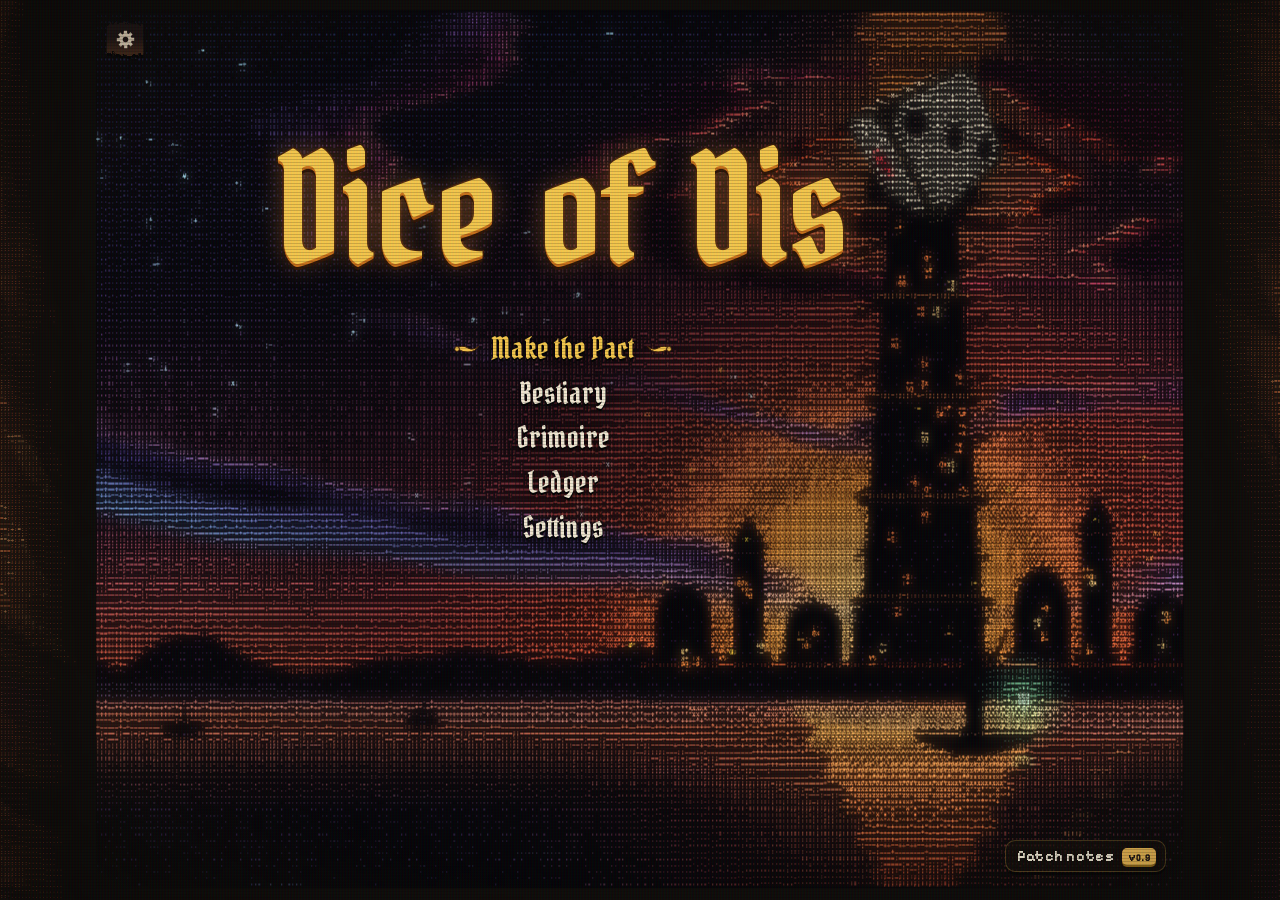
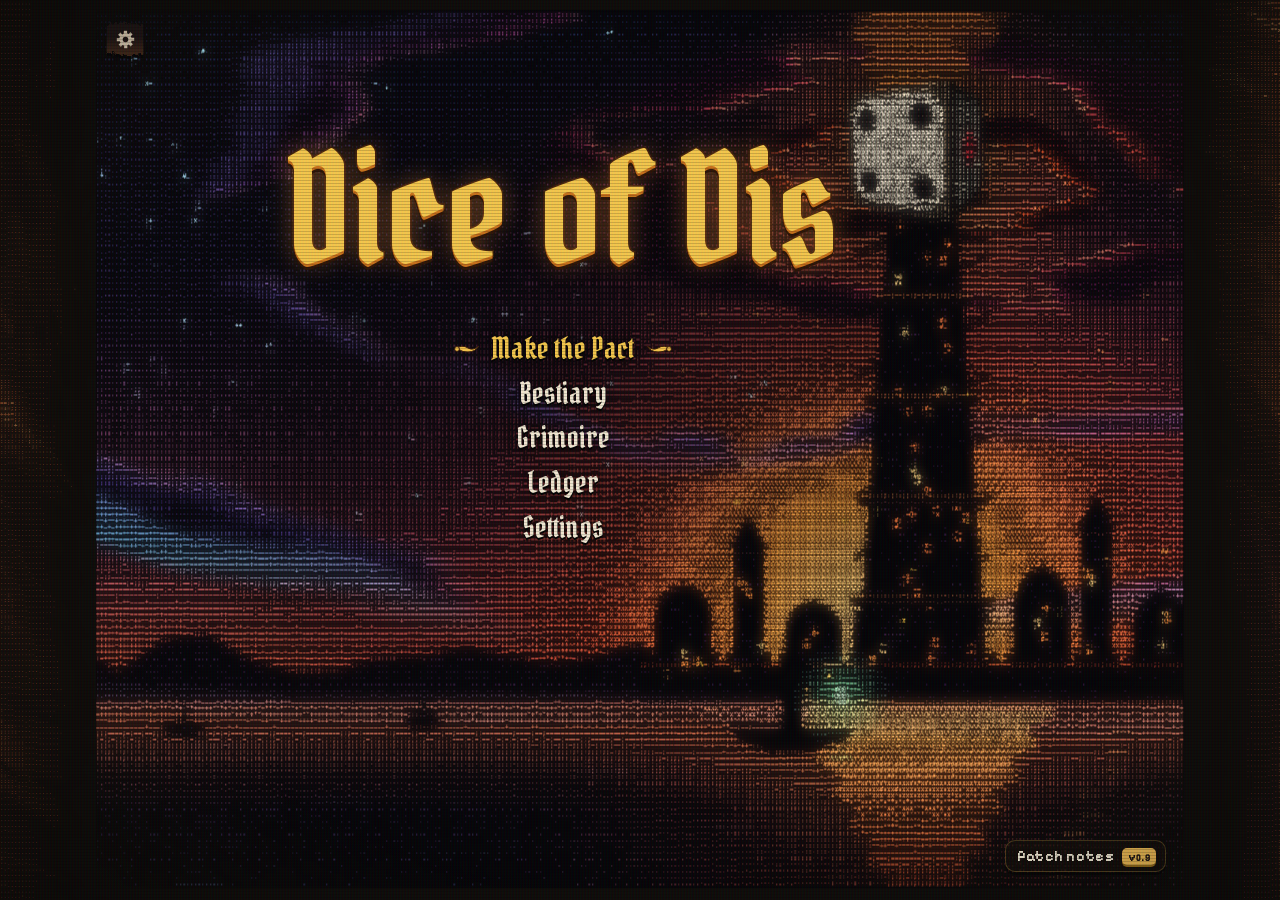
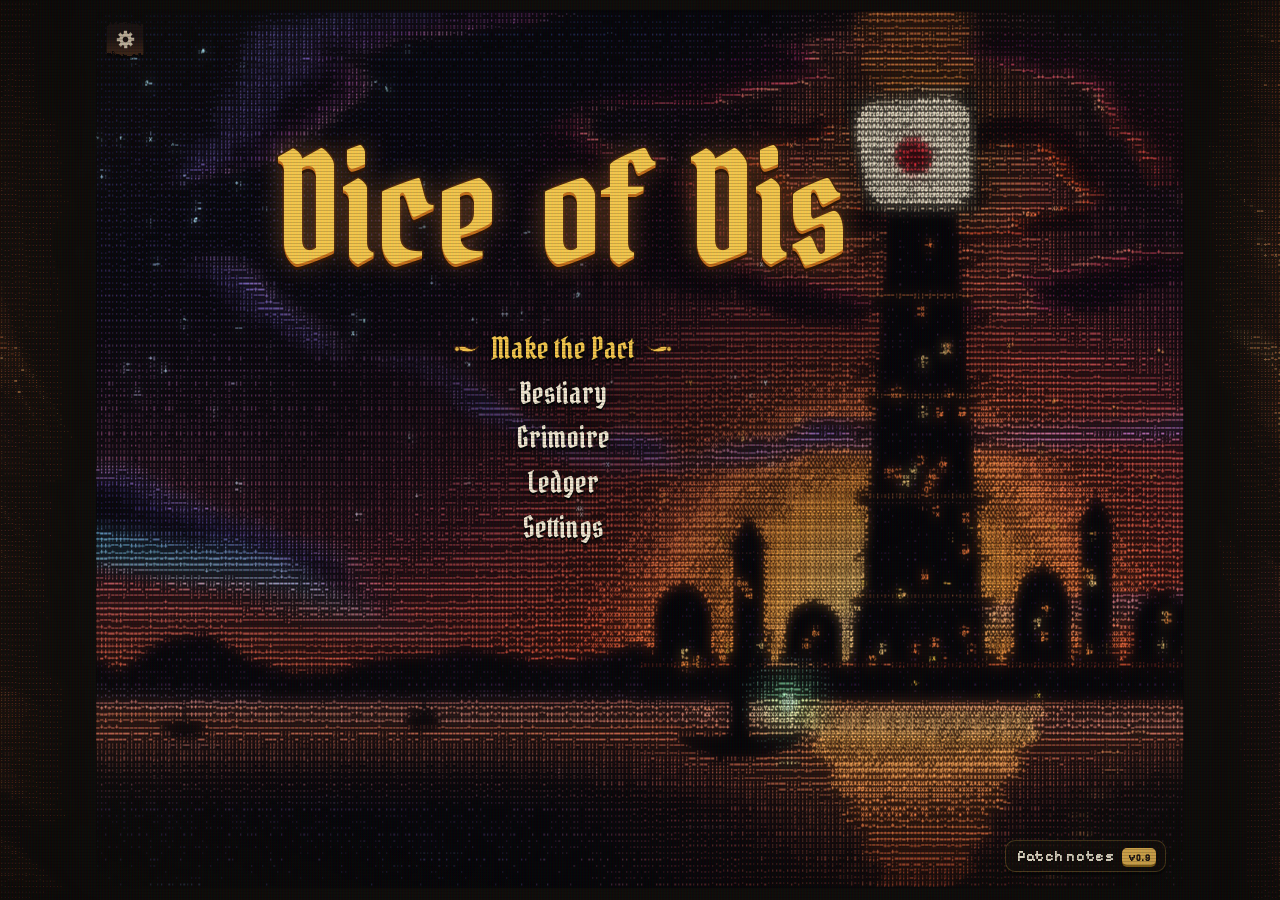
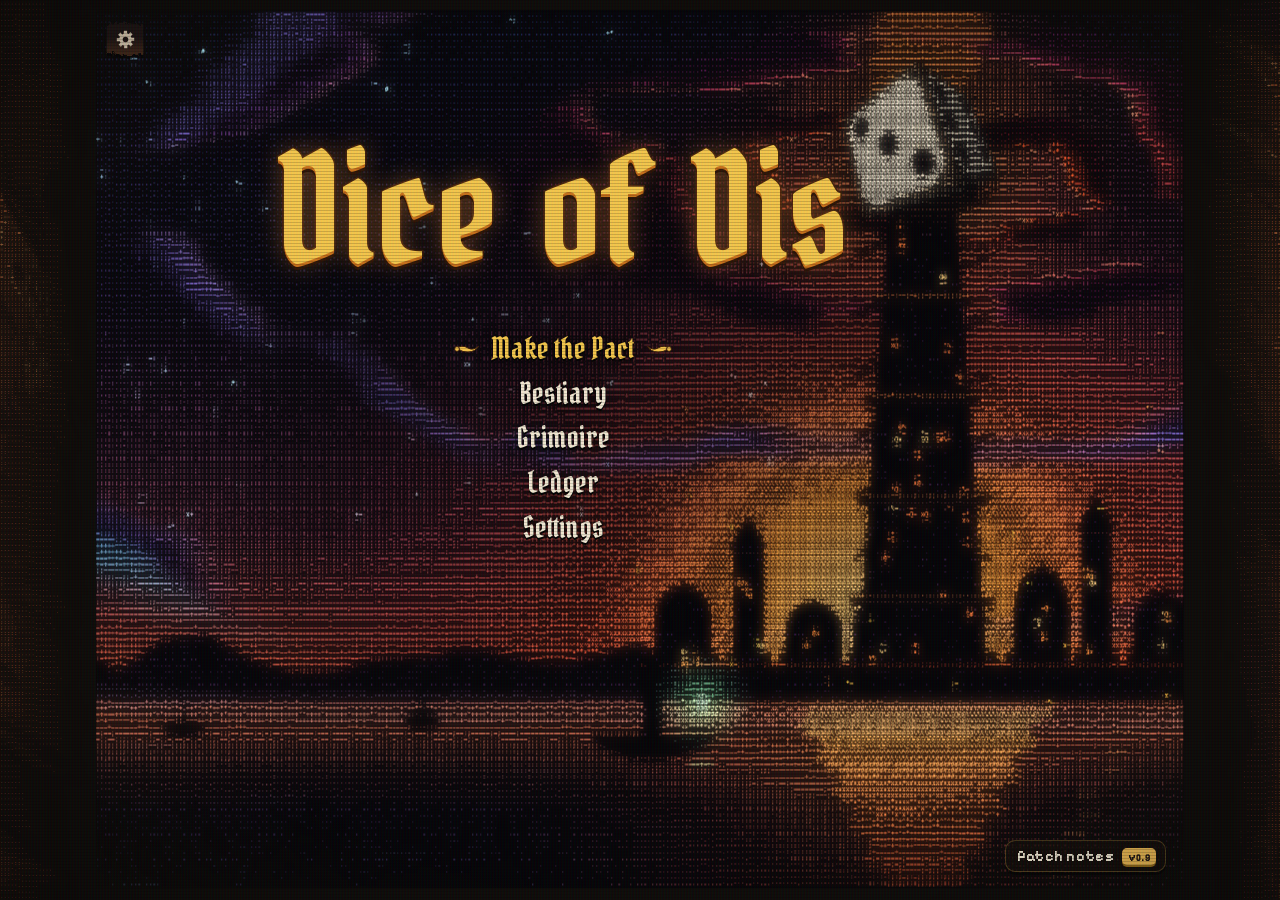
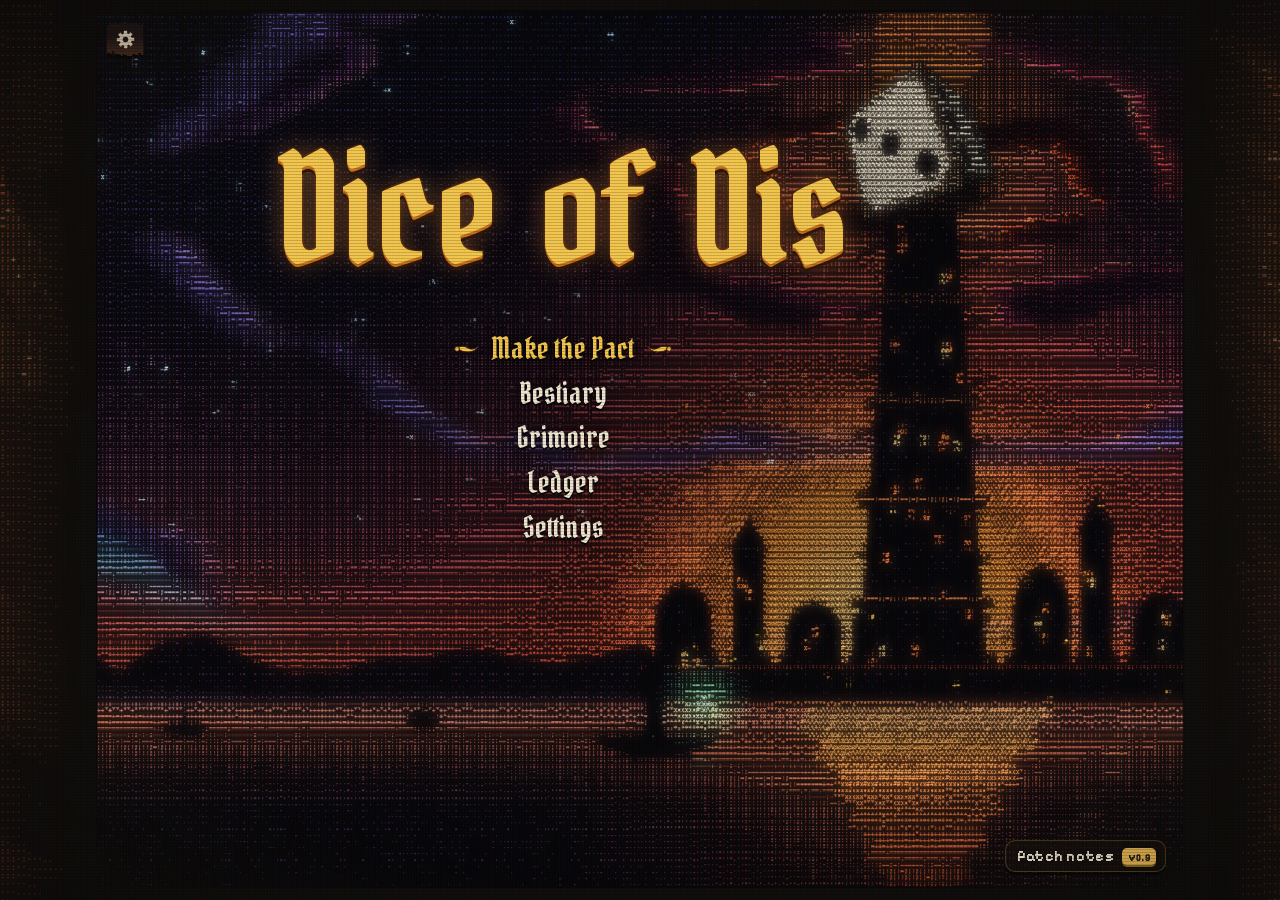
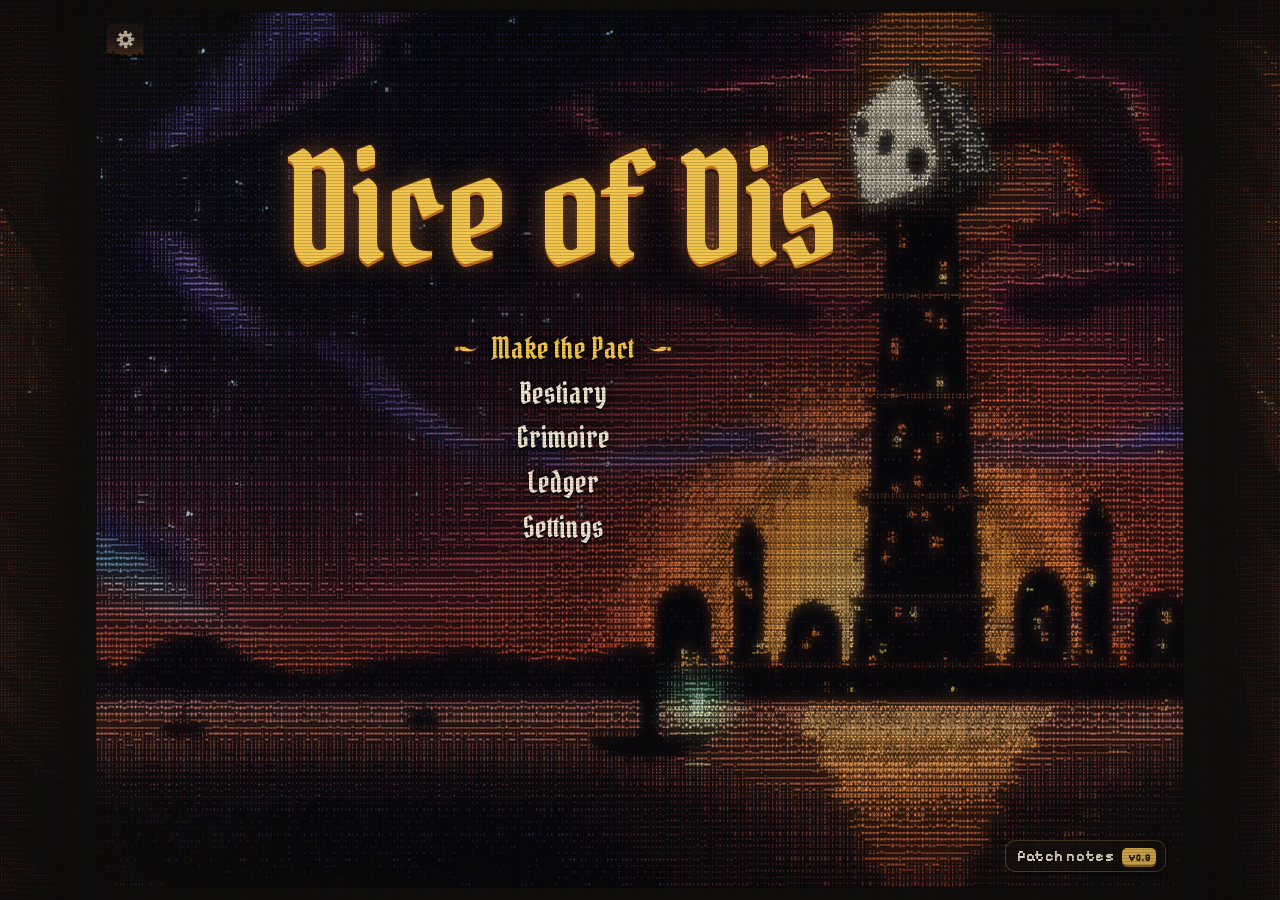
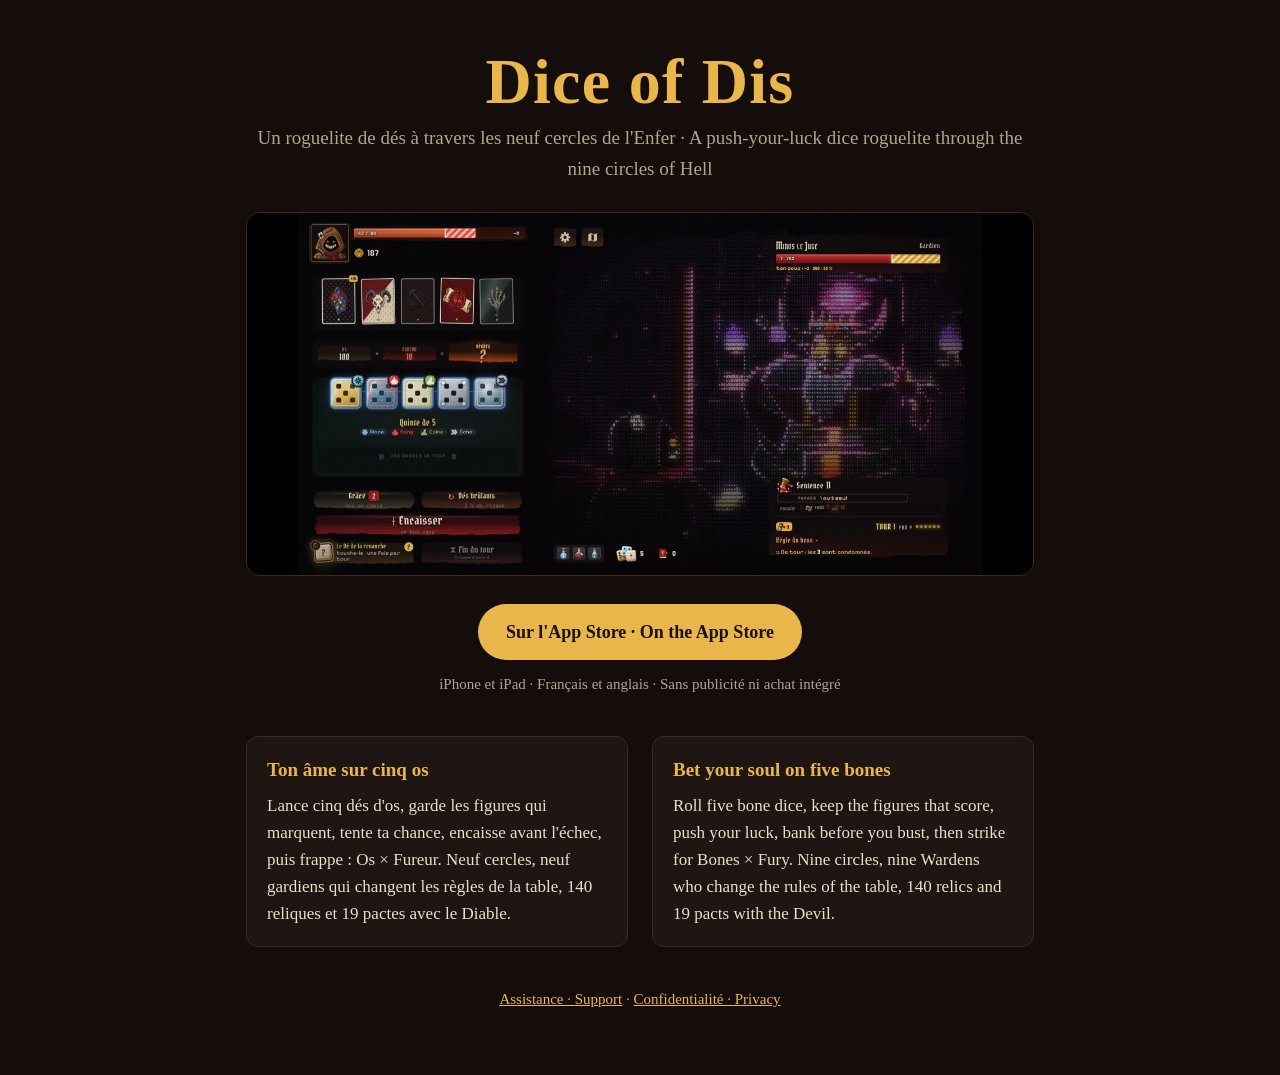
